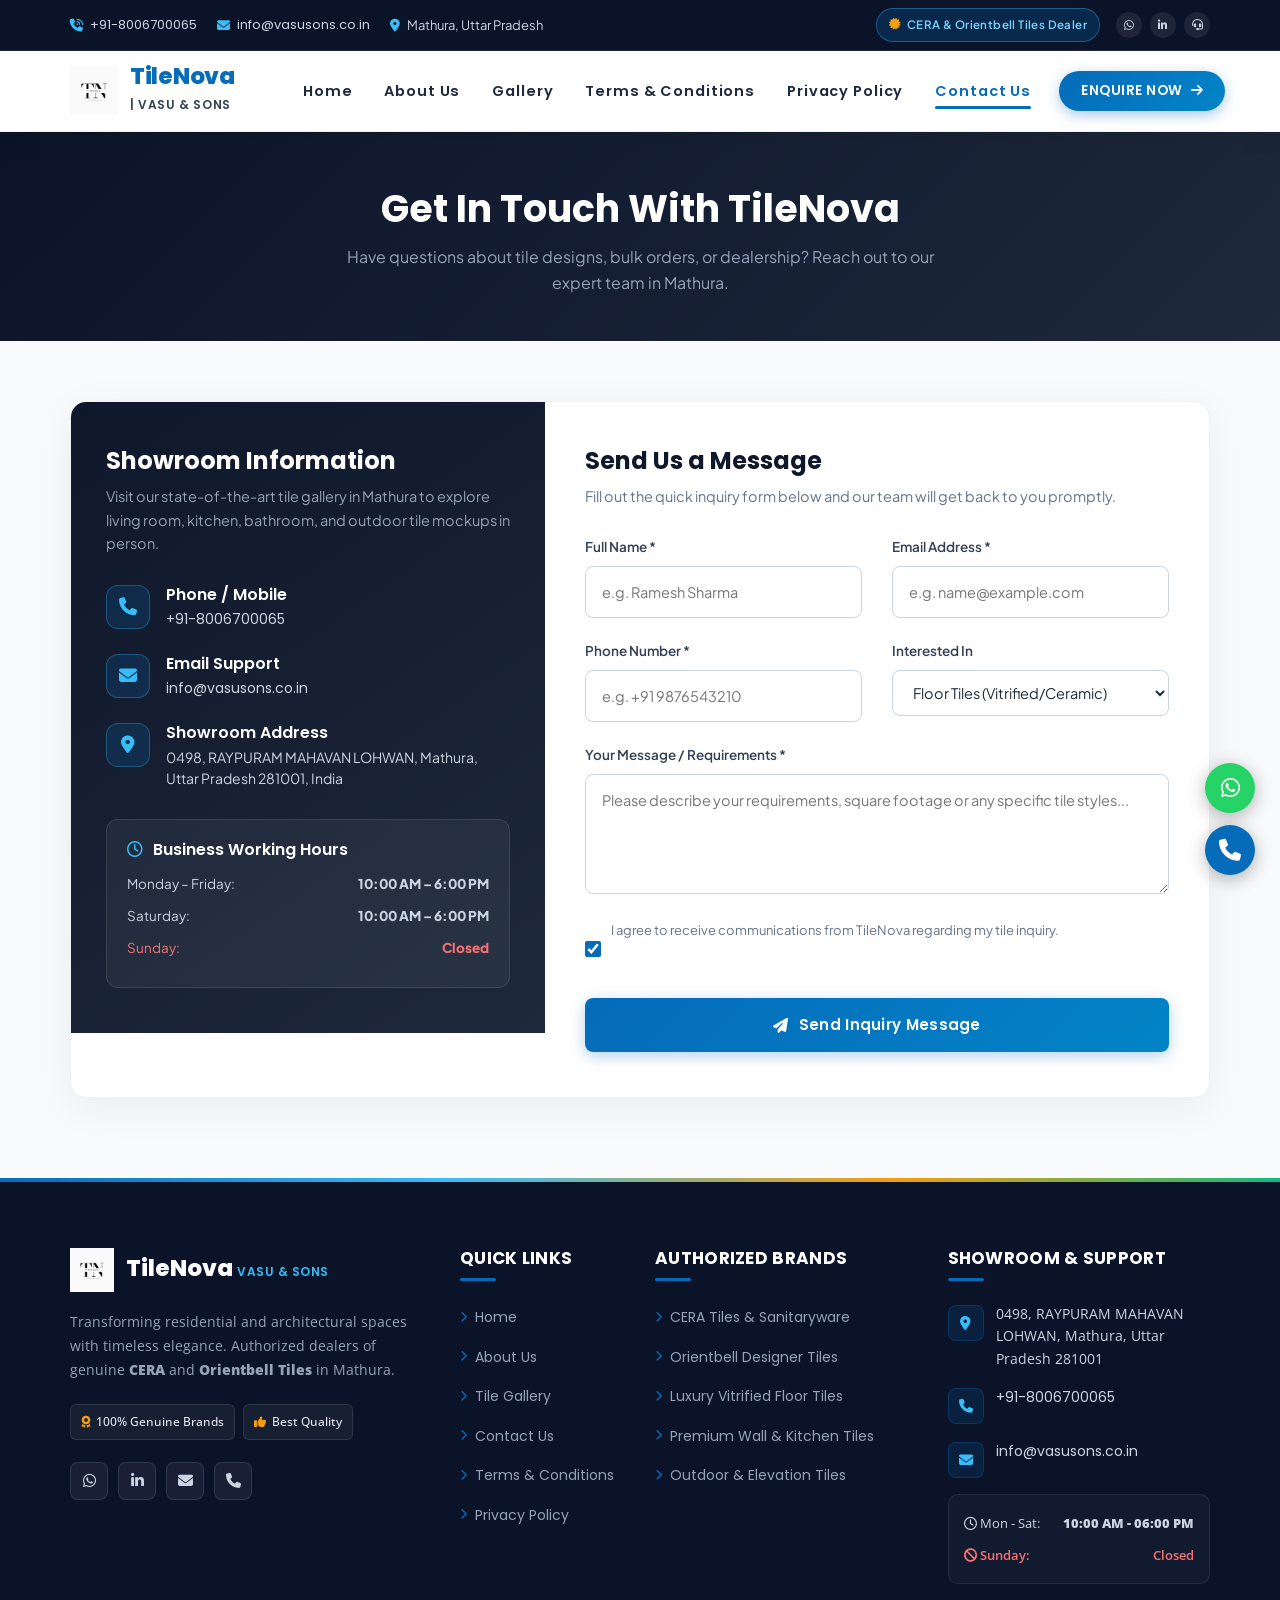
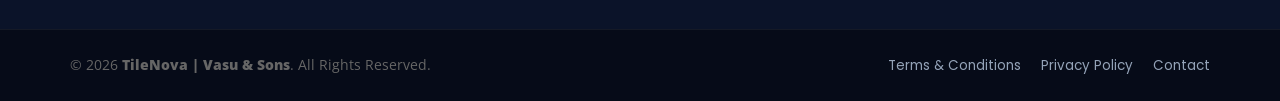
==== contact-us/index.html @ e2eb0182 "first commit" ====
﻿<!DOCTYPE html>
<html lang="en">

<head>
    <meta charset="UTF-8">
    <meta http-equiv="X-UA-Compatible" content="IE=edge">
    <meta name="viewport" content="width=device-width, initial-scale=1.0">
    <meta name="description" content="Contact TileNova | Vasu & Sons - Authorized CERA & Orientbell Tiles Dealer in Mathura, UP. Call +91-8006700065 or visit our showroom.">
    <title>Contact Us | TileNova - Vasu & Sons Mathura</title>

    <!-- Favicon -->
    <link rel="shortcut icon" href="../assests/img/favicon.png" type="image/x-icon">

    <!-- Fonts & Icons -->
    <link href="https://fonts.googleapis.com/css2?family=Plus+Jakarta+Sans:wght@400;500;600;700;800&family=Poppins:wght@400;500;600;700;800&family=Open+Sans:wght@400;600;700&display=swap" rel="stylesheet">
    <link rel="stylesheet" href="https://cdnjs.cloudflare.com/ajax/libs/font-awesome/6.5.0/css/all.min.css">

    <!-- Stylesheets -->
    <link href="../assests/css/bootstrap.min.css" rel="stylesheet" />
    <link href="../assests/css/font-awesome.min.css" rel="stylesheet" />
    <link href="../assests/css/flaticon-set.css" rel="stylesheet" />
    <link href="../assests/css/elegant-icons.css" rel="stylesheet" />
    <link href="../assests/css/magnific-popup.css" rel="stylesheet" />
    <link href="../assests/css/owl.carousel.min.css" rel="stylesheet" />
    <link href="../assests/css/owl.theme.default.min.css" rel="stylesheet" />
    <link href="../assests/css/animate.css" rel="stylesheet" />
    <link href="../assests/css/bootsnav.css" rel="stylesheet" />
    <link href="../style.css" rel="stylesheet">
    <link href="../assests/css/responsive.css" rel="stylesheet" />
    <link href="../assests/css/custom-professional.css" rel="stylesheet" />

    <style>
        body {
            font-family: 'Plus Jakarta Sans', 'Open Sans', sans-serif;
            background: #f8fafc;
            color: #334155;
            margin: 0;
        }

        .contact-hero-banner {
            background: linear-gradient(135deg, #0b1329 0%, #1e293b 100%);
            color: #ffffff;
            padding: 55px 0 45px;
            text-align: center;
            position: relative;
        }

        .contact-hero-banner h1 {
            font-family: 'Poppins', sans-serif;
            font-size: 38px;
            font-weight: 700;
            margin-bottom: 12px;
            color: #ffffff;
        }

        .contact-hero-banner p {
            font-size: 16px;
            color: #94a3b8;
            max-width: 600px;
            margin: 0 auto;
        }

        .contact-section-area {
            padding: 60px 0 80px;
        }

        .contact-wrapper-card {
            background: #ffffff;
            border-radius: 16px;
            box-shadow: 0 10px 40px rgba(0, 0, 0, 0.06);
            border: 1px solid #edf2f7;
            overflow: hidden;
        }

        /* Left Side Info Panel */
        .contact-info-panel {
            background: linear-gradient(145deg, #0f172a 0%, #1e293b 100%);
            color: #ffffff;
            padding: 45px 35px;
            height: 100%;
        }

        .contact-info-panel h2 {
            font-family: 'Poppins', sans-serif;
            color: #ffffff;
            font-size: 24px;
            font-weight: 700;
            margin-bottom: 10px;
        }

        .contact-info-panel p.info-intro {
            color: #94a3b8;
            font-size: 14.5px;
            line-height: 1.6;
            margin-bottom: 30px;
        }

        .contact-card-item {
            display: flex;
            align-items: flex-start;
            gap: 16px;
            margin-bottom: 24px;
        }

        .contact-card-icon {
            width: 44px;
            height: 44px;
            border-radius: 12px;
            background: rgba(6, 107, 185, 0.2);
            border: 1px solid rgba(56, 189, 248, 0.3);
            color: #38bdf8;
            display: inline-flex;
            align-items: center;
            justify-content: center;
            font-size: 18px;
            flex-shrink: 0;
        }

        .contact-card-text h4 {
            color: #ffffff;
            font-size: 16px;
            font-weight: 600;
            margin: 0 0 4px;
            font-family: 'Poppins', sans-serif;
        }

        .contact-card-text p, .contact-card-text a {
            color: #cbd5e1;
            font-size: 14px;
            margin: 0;
            text-decoration: none;
            line-height: 1.5;
        }

        .contact-card-text a:hover {
            color: #38bdf8;
        }

        .business-hours-panel {
            background: rgba(255, 255, 255, 0.05);
            border: 1px solid rgba(255, 255, 255, 0.1);
            border-radius: 12px;
            padding: 20px;
            margin-top: 30px;
        }

        .business-hours-panel h3 {
            color: #ffffff;
            font-size: 16px;
            font-weight: 600;
            font-family: 'Poppins', sans-serif;
            margin-top: 0;
            margin-bottom: 12px;
        }

        .business-hours-panel p {
            margin: 6px 0;
            font-size: 13.5px;
            color: #cbd5e1;
            display: flex;
            justify-content: space-between;
        }

        /* Right Side Form */
        .contact-form-panel {
            padding: 45px 40px;
        }

        .contact-form-panel h2 {
            font-family: 'Poppins', sans-serif;
            font-size: 24px;
            font-weight: 700;
            color: #0f172a;
            margin-bottom: 8px;
        }

        .contact-form-panel p.form-subtitle {
            color: #64748b;
            font-size: 14.5px;
            margin-bottom: 25px;
        }

        .form-group-custom {
            margin-bottom: 20px;
        }

        .form-group-custom label {
            display: block;
            font-size: 13.5px;
            font-weight: 600;
            color: #334155;
            margin-bottom: 6px;
        }

        .form-group-custom input,
        .form-group-custom textarea,
        .form-group-custom select {
            width: 100%;
            padding: 12px 16px;
            border-radius: 8px;
            border: 1px solid #cbd5e1;
            font-size: 14.5px;
            color: #1e293b;
            background: #ffffff;
            outline: none;
            transition: all 0.2s ease;
        }

        .form-group-custom input:focus,
        .form-group-custom textarea:focus,
        .form-group-custom select:focus {
            border-color: #066bb9;
            box-shadow: 0 0 0 3px rgba(6, 107, 185, 0.15);
        }

        .form-group-custom textarea {
            height: 120px;
            resize: vertical;
        }

        .checkbox-agreement {
            display: flex;
            align-items: flex-start;
            gap: 10px;
            font-size: 13px;
            color: #64748b;
            margin-bottom: 24px;
            line-height: 1.5;
        }

        .checkbox-agreement input[type="checkbox"] {
            margin-top: 3px;
            width: 16px;
            height: 16px;
            accent-color: #066bb9;
        }

        .btn-submit-form {
            background: linear-gradient(135deg, #066bb9 0%, #0284c7 100%);
            color: #ffffff;
            border: none;
            padding: 14px 28px;
            border-radius: 8px;
            font-size: 15px;
            font-weight: 600;
            font-family: 'Poppins', sans-serif;
            letter-spacing: 0.3px;
            cursor: pointer;
            width: 100%;
            display: inline-flex;
            align-items: center;
            justify-content: center;
            gap: 10px;
            transition: all 0.3s ease;
            box-shadow: 0 4px 15px rgba(6, 107, 185, 0.3);
        }

        .btn-submit-form:hover {
            background: linear-gradient(135deg, #005696 0%, #0369a1 100%);
            transform: translateY(-2px);
            box-shadow: 0 6px 20px rgba(6, 107, 185, 0.4);
        }

        #formFeedback {
            display: none;
            padding: 14px;
            border-radius: 8px;
            margin-bottom: 20px;
            font-size: 14px;
        }

        #formFeedback.success {
            background: #ecfdf5;
            color: #065f46;
            border: 1px solid #a7f3d0;
        }
    </style>
</head>

<body>

    <!-- Start Top Utility Bar -->
    <div class="top-utility-bar">
        <div class="container">
            <div class="top-utility-flex">
                <ul class="top-utility-left">
                    <li>
                        <i class="fa-solid fa-phone-volume"></i>
                        <a href="tel:+918006700065">+91-8006700065</a>
                    </li>
                    <li>
                        <i class="fa-solid fa-envelope"></i>
                        <a href="mailto:info@vasusons.co.in">info@vasusons.co.in</a>
                    </li>
                    <li>
                        <i class="fa-solid fa-location-dot"></i>
                        <span>Mathura, Uttar Pradesh</span>
                    </li>
                </ul>
                <div class="top-utility-right">
                    <span class="dealer-tag">
                        <i class="fa-solid fa-certificate"></i> CERA & Orientbell Tiles Dealer
                    </span>
                    <div class="top-socials">
                        <a href="https://wa.me/918006700065" target="_blank" title="WhatsApp"><i class="fa-brands fa-whatsapp"></i></a>
                        <a href="https://www.linkedin.com/in/technicaljitendra" target="_blank" title="LinkedIn"><i class="fa-brands fa-linkedin-in"></i></a>
                        <a href="../contact/" title="Contact Us"><i class="fa-solid fa-headset"></i></a>
                    </div>
                </div>
            </div>
        </div>
    </div>
    <!-- End Top Utility Bar -->

    <!-- Header -->
    <header id="home">
        <nav class="navbar navbar-default navbar-sticky bootsnav">
            <div class="container">
                <div class="navbar-header">
                    <button type="button" class="navbar-toggle" data-toggle="collapse" data-target="#navbar-menu" aria-label="Toggle navigation">
                        <i class="fa fa-bars"></i>
                    </button>
                    <a class="navbar-brand-custom" href="../">
                        <img src="../assests/img/t.png" alt="TileNova Logo">
                        <div class="brand-text-box">
                            <span class="brand-main-title">TileNova</span>
                            <span class="brand-sub-title">| Vasu & Sons</span>
                        </div>
                    </a>
                </div>

                <div class="collapse navbar-collapse" id="navbar-menu">
                    <ul class="nav navbar-nav navbar-right" data-in="#" data-out="#">
                        <li>
                            <a class="smooth-menu" href="../">Home</a>
                        </li>
                        <li>
                            <a class="smooth-menu" href="../#about">About Us</a>
                        </li>
                        <li>
                            <a class="smooth-menu" href="../#gallery">Gallery</a>
                        </li>
                        <li>
                            <a class="smooth-menu" href="../terms/">Terms & Conditions</a>
                        </li>
                        <li>
                            <a class="smooth-menu" href="../privacy-policy/">Privacy Policy</a>
                        </li>
                        <li class="active">
                            <a class="smooth-menu" href="../contact/">Contact Us</a>
                        </li>
                        <li class="nav-btn-item">
                            <a href="../contact/">Enquire Now <i class="fa-solid fa-arrow-right"></i></a>
                        </li>
                    </ul>
                </div>
            </div>
        </nav>
    </header>

    <!-- Banner Header -->
    <section class="contact-hero-banner">
        <div class="container">
            <h1>Get In Touch With TileNova</h1>
            <p>Have questions about tile designs, bulk orders, or dealership? Reach out to our expert team in Mathura.</p>
        </div>
    </section>

    <!-- Main Contact Section -->
    <section class="contact-section-area">
        <div class="container">
            <div class="contact-wrapper-card">
                <div class="row" style="margin: 0;">
                    
                    <!-- Left Side: Info -->
                    <div class="col-md-5" style="padding: 0;">
                        <div class="contact-info-panel">
                            <h2>Showroom Information</h2>
                            <p class="info-intro">Visit our state-of-the-art tile gallery in Mathura to explore living room, kitchen, bathroom, and outdoor tile mockups in person.</p>

                            <div class="contact-card-item">
                                <span class="contact-card-icon"><i class="fa-solid fa-phone"></i></span>
                                <div class="contact-card-text">
                                    <h4>Phone / Mobile</h4>
                                    <p><a href="tel:+918006700065">+91-8006700065</a></p>
                                </div>
                            </div>

                            <div class="contact-card-item">
                                <span class="contact-card-icon"><i class="fa-solid fa-envelope"></i></span>
                                <div class="contact-card-text">
                                    <h4>Email Support</h4>
                                    <p><a href="mailto:info@vasusons.co.in">info@vasusons.co.in</a></p>
                                </div>
                            </div>

                            <div class="contact-card-item">
                                <span class="contact-card-icon"><i class="fa-solid fa-location-dot"></i></span>
                                <div class="contact-card-text">
                                    <h4>Showroom Address</h4>
                                    <p>0498, RAYPURAM MAHAVAN LOHWAN, Mathura, Uttar Pradesh 281001, India</p>
                                </div>
                            </div>

                            <div class="business-hours-panel">
                                <h3><i class="fa-regular fa-clock" style="color:#38bdf8; margin-right:6px;"></i> Business Working Hours</h3>
                                <p><span>Monday – Friday:</span> <strong>10:00 AM – 6:00 PM</strong></p>
                                <p><span>Saturday:</span> <strong>10:00 AM – 6:00 PM</strong></p>
                                <p><span style="color:#f87171;">Sunday:</span> <strong style="color:#f87171;">Closed</strong></p>
                            </div>
                        </div>
                    </div>

                    <!-- Right Side: Form -->
                    <div class="col-md-7" style="padding: 0;">
                        <div class="contact-form-panel">
                            <h2>Send Us a Message</h2>
                            <p class="form-subtitle">Fill out the quick inquiry form below and our team will get back to you promptly.</p>

                            <div id="formFeedback"></div>

                            <form action="#" method="POST" id="mainContactForm">
                                <div class="row">
                                    <div class="col-sm-6">
                                        <div class="form-group-custom">
                                            <label for="userName">Full Name *</label>
                                            <input type="text" id="userName" name="name" required placeholder="e.g. Ramesh Sharma">
                                        </div>
                                    </div>
                                    <div class="col-sm-6">
                                        <div class="form-group-custom">
                                            <label for="userEmail">Email Address *</label>
                                            <input type="email" id="userEmail" name="email" required placeholder="e.g. name@example.com">
                                        </div>
                                    </div>
                                </div>

                                <div class="row">
                                    <div class="col-sm-6">
                                        <div class="form-group-custom">
                                            <label for="userPhone">Phone Number *</label>
                                            <input type="tel" id="userPhone" name="phone" required placeholder="e.g. +91 9876543210">
                                        </div>
                                    </div>
                                    <div class="col-sm-6">
                                        <div class="form-group-custom">
                                            <label for="userCategory">Interested In</label>
                                            <select id="userCategory" name="category">
                                                <option value="Floor Tiles">Floor Tiles (Vitrified/Ceramic)</option>
                                                <option value="Wall & Bathroom Tiles">Wall & Bathroom Tiles</option>
                                                <option value="CERA Sanitaryware">CERA Sanitaryware & Fittings</option>
                                                <option value="Orientbell Designer Tiles">Orientbell Designer Tiles</option>
                                                <option value="Bulk/Commercial Project">Bulk / Architectural Project</option>
                                                <option value="General Inquiry">General Inquiry</option>
                                            </select>
                                        </div>
                                    </div>
                                </div>

                                <div class="form-group-custom">
                                    <label for="userMessage">Your Message / Requirements *</label>
                                    <textarea id="userMessage" name="message" required placeholder="Please describe your requirements, square footage or any specific tile styles..."></textarea>
                                </div>

                                <label class="checkbox-agreement">
                                    <input type="checkbox" name="rcs_optin" required checked>
                                    <span>I agree to receive communications from TileNova regarding my tile inquiry.</span>
                                </label>

                                <button type="submit" class="btn-submit-form">
                                    <i class="fa-solid fa-paper-plane"></i> Send Inquiry Message
                                </button>
                            </form>
                        </div>
                    </div>

                </div>
            </div>
        </div>
    </section>

    <!-- Start Modern Professional Footer -->
    <footer class="modern-footer">
        <div class="footer-main-area">
            <div class="container">
                <div class="row">
                    <!-- Col 1: Brand & About -->
                    <div class="col-md-4 col-sm-6">
                        <div class="footer-brand-box">
                            <a href="../" class="footer-brand-link">
                                <img src="../assests/img/t.png" alt="TileNova Logo">
                                <div>
                                    <span class="footer-brand-title">TileNova</span>
                                    <span class="footer-brand-subtitle">Vasu & Sons</span>
                                </div>
                            </a>
                            <p class="footer-about-desc">
                                Transforming residential and architectural spaces with timeless elegance. Authorized dealers of genuine <strong>CERA</strong> and <strong>Orientbell Tiles</strong> in Mathura.
                            </p>
                            <div class="footer-brand-tags">
                                <span class="footer-tag-chip"><i class="fa-solid fa-award"></i> 100% Genuine Brands</span>
                                <span class="footer-tag-chip"><i class="fa-solid fa-thumbs-up"></i> Best Quality</span>
                            </div>
                            <div class="footer-social-bar">
                                <a href="https://wa.me/918006700065" target="_blank" class="footer-social-btn wa" title="WhatsApp"><i class="fa-brands fa-whatsapp"></i></a>
                                <a href="https://www.linkedin.com/in/technicaljitendra" target="_blank" class="footer-social-btn" title="LinkedIn"><i class="fa-brands fa-linkedin-in"></i></a>
                                <a href="mailto:info@vasusons.co.in" class="footer-social-btn" title="Email Us"><i class="fa-solid fa-envelope"></i></a>
                                <a href="tel:+918006700065" class="footer-social-btn" title="Call Us"><i class="fa-solid fa-phone"></i></a>
                            </div>
                        </div>
                    </div>

                    <!-- Col 2: Quick Links -->
                    <div class="col-md-2 col-sm-6">
                        <h4 class="footer-col-heading">Quick Links</h4>
                        <ul class="footer-nav-list">
                            <li><a href="../"><i class="fa-solid fa-chevron-right"></i> Home</a></li>
                            <li><a href="../#about"><i class="fa-solid fa-chevron-right"></i> About Us</a></li>
                            <li><a href="../#gallery"><i class="fa-solid fa-chevron-right"></i> Tile Gallery</a></li>
                            <li><a href="../contact/"><i class="fa-solid fa-chevron-right"></i> Contact Us</a></li>
                            <li><a href="../terms/"><i class="fa-solid fa-chevron-right"></i> Terms & Conditions</a></li>
                            <li><a href="../privacy-policy/"><i class="fa-solid fa-chevron-right"></i> Privacy Policy</a></li>
                        </ul>
                    </div>

                    <!-- Col 3: Brands & Collections -->
                    <div class="col-md-3 col-sm-6">
                        <h4 class="footer-col-heading">Authorized Brands</h4>
                        <ul class="footer-nav-list">
                            <li><a href="../contact/"><i class="fa-solid fa-chevron-right"></i> CERA Tiles & Sanitaryware</a></li>
                            <li><a href="../contact/"><i class="fa-solid fa-chevron-right"></i> Orientbell Designer Tiles</a></li>
                            <li><a href="../#gallery"><i class="fa-solid fa-chevron-right"></i> Luxury Vitrified Floor Tiles</a></li>
                            <li><a href="../#gallery"><i class="fa-solid fa-chevron-right"></i> Premium Wall & Kitchen Tiles</a></li>
                            <li><a href="../#gallery"><i class="fa-solid fa-chevron-right"></i> Outdoor & Elevation Tiles</a></li>
                        </ul>
                    </div>

                    <!-- Col 4: Contact & Showroom -->
                    <div class="col-md-3 col-sm-6">
                        <h4 class="footer-col-heading">Showroom & Support</h4>
                        <ul class="footer-contact-items">
                            <li>
                                <span class="footer-contact-icon"><i class="fa-solid fa-location-dot"></i></span>
                                <div class="footer-contact-details">
                                    0498, RAYPURAM MAHAVAN LOHWAN, Mathura, Uttar Pradesh 281001
                                </div>
                            </li>
                            <li>
                                <span class="footer-contact-icon"><i class="fa-solid fa-phone"></i></span>
                                <div class="footer-contact-details">
                                    <a href="tel:+918006700065">+91-8006700065</a>
                                </div>
                            </li>
                            <li>
                                <span class="footer-contact-icon"><i class="fa-solid fa-envelope"></i></span>
                                <div class="footer-contact-details">
                                    <a href="mailto:info@vasusons.co.in">info@vasusons.co.in</a>
                                </div>
                            </li>
                        </ul>
                        <div class="footer-hours-box">
                            <div class="footer-hours-line">
                                <span><i class="fa-regular fa-clock"></i> Mon - Sat:</span>
                                <strong>10:00 AM - 06:00 PM</strong>
                            </div>
                            <div class="footer-hours-line closed">
                                <span><i class="fa-solid fa-ban"></i> Sunday:</span>
                                <span>Closed</span>
                            </div>
                        </div>
                    </div>
                </div>
            </div>
        </div>

        <!-- Footer Bottom Bar -->
        <div class="footer-bottom-bar">
            <div class="container">
                <div class="row">
                    <div class="col-md-6 col-sm-12">
                        <p style="margin: 0;">&copy; 2026 <strong>TileNova | Vasu & Sons</strong>. All Rights Reserved.</p>
                    </div>
                    <div class="col-md-6 col-sm-12">
                        <ul class="footer-bottom-nav">
                            <li><a href="../terms/">Terms & Conditions</a></li>
                            <li><a href="../privacy-policy/">Privacy Policy</a></li>
                            <li><a href="../contact/">Contact</a></li>
                        </ul>
                    </div>
                </div>
            </div>
        </div>
    </footer>

    <!-- Floating Action Buttons -->
    <div class="floating-action-container">
        <a href="https://wa.me/918006700065?text=Hello%20TileNova,%20I%20am%20interested%20in%20tiles%20inquiry." target="_blank" class="floating-action-btn floating-action-whatsapp" data-tooltip="Chat on WhatsApp" title="WhatsApp">
            <i class="fa-brands fa-whatsapp"></i>
        </a>
        <a href="tel:+918006700065" class="floating-action-btn floating-action-phone" data-tooltip="Call Showroom" title="Call Now">
            <i class="fa-solid fa-phone"></i>
        </a>
    </div>

    <!-- JavaScript Frameworks -->
    <script src="../assests/js/jquery-1.12.4.min.js"></script>
    <script src="../assests/js/bootstrap.min.js"></script>
    <script src="../assests/js/bootsnav.js"></script>

    <script>
        document.querySelector("#mainContactForm").addEventListener("submit", function (e) {
            e.preventDefault();
            var feedback = document.getElementById("formFeedback");
            var name = document.getElementById("userName").value;
            feedback.className = "success";
            feedback.style.display = "block";
            feedback.innerHTML = "<strong>Thank you, " + name + "!</strong> Your inquiry has been received. Our team will contact you shortly.";
            this.reset();
        });
    </script>
</body>

</html>
---- assests/css/flaticon-set.css ----
/*
    Flaticon icon font: Flaticon
    Creation date: 08/09/2018 00:19
    */

@font-face {
  font-family: "Flaticon";
  src: url("../fonts/Flaticon.eot");
  src: url("../fonts/Flaticon.eot?#iefix") format("embedded-opentype"),
       url("../fonts/Flaticon.woff") format("woff"),
       url("../fonts/Flaticon.ttf") format("truetype"),
       url("../fonts/Flaticon.svg#Flaticon") format("svg");
  font-weight: normal;
  font-style: normal;
}

@media screen and (-webkit-min-device-pixel-ratio:0) {
  @font-face {
    font-family: "Flaticon";
    src: url("./Flaticon.svg#Flaticon") format("svg");
  }
}

[class^="flaticon-"]:before, [class*=" flaticon-"]:before,
[class^="flaticon-"]:after, [class*=" flaticon-"]:after {   
  font-family: Flaticon;
  speak: none;
  font-style: normal;
  font-weight: normal;
  font-variant: normal;
  text-transform: none;
  line-height: 1;

  /* Better Font Rendering =========== */
  -webkit-font-smoothing: antialiased;
  -moz-osx-font-smoothing: grayscale;
}

.flaticon-faculty-shield:before { content: "\f100"; }
.flaticon-book:before { content: "\f101"; }
.flaticon-book-1:before { content: "\f102"; }
.flaticon-book-2:before { content: "\f103"; }
.flaticon-diploma:before { content: "\f104"; }
.flaticon-scholarship:before { content: "\f105"; }
.flaticon-trending:before { content: "\f106"; }
.flaticon-online-course:before { content: "\f107"; }
.flaticon-books:before { content: "\f108"; }
.flaticon-reading:before { content: "\f109"; }
.flaticon-presentation:before { content: "\f10a"; }
.flaticon-professor:before { content: "\f10b"; }
.flaticon-training:before { content: "\f10c"; }
.flaticon-learning:before { content: "\f10d"; }
.flaticon-education:before { content: "\f10e"; }
.flaticon-print:before { content: "\f10f"; }
.flaticon-software:before { content: "\f110"; }
.flaticon-feature:before { content: "\f111"; }
.flaticon-interaction:before { content: "\f112"; }
.flaticon-conveyor:before { content: "\f113"; }
.flaticon-firewall:before { content: "\f114"; }
.flaticon-potential:before { content: "\f115"; }
.flaticon-potential-1:before { content: "\f116"; }
.flaticon-code:before { content: "\f117"; }
.flaticon-web-design:before { content: "\f118"; }
.flaticon-html:before { content: "\f119"; }
.flaticon-artificial-intelligence:before { content: "\f11a"; }
.flaticon-gear:before { content: "\f11b"; }
.flaticon-medal:before { content: "\f11c"; }
.flaticon-contract:before { content: "\f11d"; }
.flaticon-teacher-lecture-in-front-an-auditory:before { content: "\f11e"; }
.flaticon-manager:before { content: "\f11f"; }
.flaticon-translate:before { content: "\f120"; }
.flaticon-translator:before { content: "\f121"; }
.flaticon-online:before { content: "\f122"; }
.flaticon-university-campus:before { content: "\f123"; }
---- assests/css/elegant-icons.css ----
@font-face {
	font-family: 'ElegantIcons';
	src:url('../fonts/ElegantIcons.eot');
	src:url('../fonts/ElegantIcons.eot?#iefix') format('embedded-opentype'),
		url('../fonts/ElegantIcons.woff') format('woff'),
		url('../fonts/ElegantIcons.ttf') format('truetype'),
		url('../fonts/ElegantIcons.svg#ElegantIcons') format('svg');
	font-weight: normal;
	font-style: normal;
}

@media screen and (-webkit-min-device-pixel-ratio:0) {
  @font-face {
    font-family: "ElegantIcons";
    src: url("./ElegantIcons.svg#ElegantIcons") format("svg");
  }
}

/* Use the following CSS code if you want to use data attributes for inserting your icons */
[data-icon]:before {
	font-family: 'ElegantIcons';
	content: attr(data-icon);
	speak: none;
	font-weight: normal;
	font-variant: normal;
	text-transform: none;
	line-height: 1;
	-webkit-font-smoothing: antialiased;
	-moz-osx-font-smoothing: grayscale;
}

/* Use the following CSS code if you want to have a class per icon */
/*
Instead of a list of all class selectors,
you can use the generic selector below, but it's slower:
[class*="your-class-prefix"] {
*/

.arrow_up, .arrow_down, .arrow_left, .arrow_right, .arrow_left-up, .arrow_right-up, .arrow_right-down, .arrow_left-down, .arrow-up-down, .arrow_up-down_alt, .arrow_left-right_alt, .arrow_left-right, .arrow_expand_alt2, .arrow_expand_alt, .arrow_condense, .arrow_expand, .arrow_move, .arrow_carrot-up, .arrow_carrot-down, .arrow_carrot-left, .arrow_carrot-right, .arrow_carrot-2up, .arrow_carrot-2down, .arrow_carrot-2left, .arrow_carrot-2right, .arrow_carrot-up_alt2, .arrow_carrot-down_alt2, .arrow_carrot-left_alt2, .arrow_carrot-right_alt2, .arrow_carrot-2up_alt2, .arrow_carrot-2down_alt2, .arrow_carrot-2left_alt2, .arrow_carrot-2right_alt2, .arrow_triangle-up, .arrow_triangle-down, .arrow_triangle-left, .arrow_triangle-right, .arrow_triangle-up_alt2, .arrow_triangle-down_alt2, .arrow_triangle-left_alt2, .arrow_triangle-right_alt2, .arrow_back, .icon_minus-06, .icon_plus, .icon_close, .icon_check, .icon_minus_alt2, .icon_plus_alt2, .icon_close_alt2, .icon_check_alt2, .icon_zoom-out_alt, .icon_zoom-in_alt, .icon_search, .icon_box-empty, .icon_box-selected, .icon_minus-box, .icon_plus-box, .icon_box-checked, .icon_circle-empty, .icon_circle-slelected, .icon_stop_alt2, .icon_stop, .icon_pause_alt2, .icon_pause, .icon_menu, .icon_menu-square_alt2, .icon_menu-circle_alt2, .icon_ul, .icon_ol, .icon_adjust-horiz, .icon_adjust-vert, .icon_document_alt, .icon_documents_alt, .icon_pencil, .icon_pencil-edit_alt, .icon_pencil-edit, .icon_folder-alt, .icon_folder-open_alt, .icon_folder-add_alt, .icon_info_alt, .icon_error-oct_alt, .icon_error-circle_alt, .icon_error-triangle_alt, .icon_question_alt2, .icon_question, .icon_comment_alt, .icon_chat_alt, .icon_vol-mute_alt, .icon_volume-low_alt, .icon_volume-high_alt, .icon_quotations, .icon_quotations_alt2, .icon_clock_alt, .icon_lock_alt, .icon_lock-open_alt, .icon_key_alt, .icon_cloud_alt, .icon_cloud-upload_alt, .icon_cloud-download_alt, .icon_image, .icon_images, .icon_lightbulb_alt, .icon_gift_alt, .icon_house_alt, .icon_genius, .icon_mobile, .icon_tablet, .icon_laptop, .icon_desktop, .icon_camera_alt, .icon_mail_alt, .icon_cone_alt, .icon_ribbon_alt, .icon_bag_alt, .icon_creditcard, .icon_cart_alt, .icon_paperclip, .icon_tag_alt, .icon_tags_alt, .icon_trash_alt, .icon_cursor_alt, .icon_mic_alt, .icon_compass_alt, .icon_pin_alt, .icon_pushpin_alt, .icon_map_alt, .icon_drawer_alt, .icon_toolbox_alt, .icon_book_alt, .icon_calendar, .icon_film, .icon_table, .icon_contacts_alt, .icon_headphones, .icon_lifesaver, .icon_piechart, .icon_refresh, .icon_link_alt, .icon_link, .icon_loading, .icon_blocked, .icon_archive_alt, .icon_heart_alt, .icon_star_alt, .icon_star-half_alt, .icon_star, .icon_star-half, .icon_tools, .icon_tool, .icon_cog, .icon_cogs, .arrow_up_alt, .arrow_down_alt, .arrow_left_alt, .arrow_right_alt, .arrow_left-up_alt, .arrow_right-up_alt, .arrow_right-down_alt, .arrow_left-down_alt, .arrow_condense_alt, .arrow_expand_alt3, .arrow_carrot_up_alt, .arrow_carrot-down_alt, .arrow_carrot-left_alt, .arrow_carrot-right_alt, .arrow_carrot-2up_alt, .arrow_carrot-2dwnn_alt, .arrow_carrot-2left_alt, .arrow_carrot-2right_alt, .arrow_triangle-up_alt, .arrow_triangle-down_alt, .arrow_triangle-left_alt, .arrow_triangle-right_alt, .icon_minus_alt, .icon_plus_alt, .icon_close_alt, .icon_check_alt, .icon_zoom-out, .icon_zoom-in, .icon_stop_alt, .icon_menu-square_alt, .icon_menu-circle_alt, .icon_document, .icon_documents, .icon_pencil_alt, .icon_folder, .icon_folder-open, .icon_folder-add, .icon_folder_upload, .icon_folder_download, .icon_info, .icon_error-circle, .icon_error-oct, .icon_error-triangle, .icon_question_alt, .icon_comment, .icon_chat, .icon_vol-mute, .icon_volume-low, .icon_volume-high, .icon_quotations_alt, .icon_clock, .icon_lock, .icon_lock-open, .icon_key, .icon_cloud, .icon_cloud-upload, .icon_cloud-download, .icon_lightbulb, .icon_gift, .icon_house, .icon_camera, .icon_mail, .icon_cone, .icon_ribbon, .icon_bag, .icon_cart, .icon_tag, .icon_tags, .icon_trash, .icon_cursor, .icon_mic, .icon_compass, .icon_pin, .icon_pushpin, .icon_map, .icon_drawer, .icon_toolbox, .icon_book, .icon_contacts, .icon_archive, .icon_heart, .icon_profile, .icon_group, .icon_grid-2x2, .icon_grid-3x3, .icon_music, .icon_pause_alt, .icon_phone, .icon_upload, .icon_download, .social_facebook, .social_twitter, .social_pinterest, .social_googleplus, .social_tumblr, .social_tumbleupon, .social_wordpress, .social_instagram, .social_dribbble, .social_vimeo, .social_linkedin, .social_rss, .social_deviantart, .social_share, .social_myspace, .social_skype, .social_youtube, .social_picassa, .social_googledrive, .social_flickr, .social_blogger, .social_spotify, .social_delicious, .social_facebook_circle, .social_twitter_circle, .social_pinterest_circle, .social_googleplus_circle, .social_tumblr_circle, .social_stumbleupon_circle, .social_wordpress_circle, .social_instagram_circle, .social_dribbble_circle, .social_vimeo_circle, .social_linkedin_circle, .social_rss_circle, .social_deviantart_circle, .social_share_circle, .social_myspace_circle, .social_skype_circle, .social_youtube_circle, .social_picassa_circle, .social_googledrive_alt2, .social_flickr_circle, .social_blogger_circle, .social_spotify_circle, .social_delicious_circle, .social_facebook_square, .social_twitter_square, .social_pinterest_square, .social_googleplus_square, .social_tumblr_square, .social_stumbleupon_square, .social_wordpress_square, .social_instagram_square, .social_dribbble_square, .social_vimeo_square, .social_linkedin_square, .social_rss_square, .social_deviantart_square, .social_share_square, .social_myspace_square, .social_skype_square, .social_youtube_square, .social_picassa_square, .social_googledrive_square, .social_flickr_square, .social_blogger_square, .social_spotify_square, .social_delicious_square, .icon_printer, .icon_calulator, .icon_building, .icon_floppy, .icon_drive, .icon_search-2, .icon_id, .icon_id-2, .icon_puzzle, .icon_like, .icon_dislike, .icon_mug, .icon_currency, .icon_wallet, .icon_pens, .icon_easel, .icon_flowchart, .icon_datareport, .icon_briefcase, .icon_shield, .icon_percent, .icon_globe, .icon_globe-2, .icon_target, .icon_hourglass, .icon_balance, .icon_rook, .icon_printer-alt, .icon_calculator_alt, .icon_building_alt, .icon_floppy_alt, .icon_drive_alt, .icon_search_alt, .icon_id_alt, .icon_id-2_alt, .icon_puzzle_alt, .icon_like_alt, .icon_dislike_alt, .icon_mug_alt, .icon_currency_alt, .icon_wallet_alt, .icon_pens_alt, .icon_easel_alt, .icon_flowchart_alt, .icon_datareport_alt, .icon_briefcase_alt, .icon_shield_alt, .icon_percent_alt, .icon_globe_alt, .icon_clipboard {
	font-family: 'ElegantIcons';
	speak: none;
	font-style: normal;
	font-weight: normal;
	font-variant: normal;
	text-transform: none;
	line-height: 1;
	-webkit-font-smoothing: antialiased;
}
.arrow_up:before {
	content: "\21";
}
.arrow_down:before {
	content: "\22";
}
.arrow_left:before {
	content: "\23";
}
.arrow_right:before {
	content: "\24";
}
.arrow_left-up:before {
	content: "\25";
}
.arrow_right-up:before {
	content: "\26";
}
.arrow_right-down:before {
	content: "\27";
}
.arrow_left-down:before {
	content: "\28";
}
.arrow-up-down:before {
	content: "\29";
}
.arrow_up-down_alt:before {
	content: "\2a";
}
.arrow_left-right_alt:before {
	content: "\2b";
}
.arrow_left-right:before {
	content: "\2c";
}
.arrow_expand_alt2:before {
	content: "\2d";
}
.arrow_expand_alt:before {
	content: "\2e";
}
.arrow_condense:before {
	content: "\2f";
}
.arrow_expand:before {
	content: "\30";
}
.arrow_move:before {
	content: "\31";
}
.arrow_carrot-up:before {
	content: "\32";
}
.arrow_carrot-down:before {
	content: "\33";
}
.arrow_carrot-left:before {
	content: "\34";
}
.arrow_carrot-right:before {
	content: "\35";
}
.arrow_carrot-2up:before {
	content: "\36";
}
.arrow_carrot-2down:before {
	content: "\37";
}
.arrow_carrot-2left:before {
	content: "\38";
}
.arrow_carrot-2right:before {
	content: "\39";
}
.arrow_carrot-up_alt2:before {
	content: "\3a";
}
.arrow_carrot-down_alt2:before {
	content: "\3b";
}
.arrow_carrot-left_alt2:before {
	content: "\3c";
}
.arrow_carrot-right_alt2:before {
	content: "\3d";
}
.arrow_carrot-2up_alt2:before {
	content: "\3e";
}
.arrow_carrot-2down_alt2:before {
	content: "\3f";
}
.arrow_carrot-2left_alt2:before {
	content: "\40";
}
.arrow_carrot-2right_alt2:before {
	content: "\41";
}
.arrow_triangle-up:before {
	content: "\42";
}
.arrow_triangle-down:before {
	content: "\43";
}
.arrow_triangle-left:before {
	content: "\44";
}
.arrow_triangle-right:before {
	content: "\45";
}
.arrow_triangle-up_alt2:before {
	content: "\46";
}
.arrow_triangle-down_alt2:before {
	content: "\47";
}
.arrow_triangle-left_alt2:before {
	content: "\48";
}
.arrow_triangle-right_alt2:before {
	content: "\49";
}
.arrow_back:before {
	content: "\4a";
}
.icon_minus-06:before {
	content: "\4b";
}
.icon_plus:before {
	content: "\4c";
}
.icon_close:before {
	content: "\4d";
}
.icon_check:before {
	content: "\4e";
}
.icon_minus_alt2:before {
	content: "\4f";
}
.icon_plus_alt2:before {
	content: "\50";
}
.icon_close_alt2:before {
	content: "\51";
}
.icon_check_alt2:before {
	content: "\52";
}
.icon_zoom-out_alt:before {
	content: "\53";
}
.icon_zoom-in_alt:before {
	content: "\54";
}
.icon_search:before {
	content: "\55";
}
.icon_box-empty:before {
	content: "\56";
}
.icon_box-selected:before {
	content: "\57";
}
.icon_minus-box:before {
	content: "\58";
}
.icon_plus-box:before {
	content: "\59";
}
.icon_box-checked:before {
	content: "\5a";
}
.icon_circle-empty:before {
	content: "\5b";
}
.icon_circle-slelected:before {
	content: "\5c";
}
.icon_stop_alt2:before {
	content: "\5d";
}
.icon_stop:before {
	content: "\5e";
}
.icon_pause_alt2:before {
	content: "\5f";
}
.icon_pause:before {
	content: "\60";
}
.icon_menu:before {
	content: "\61";
}
.icon_menu-square_alt2:before {
	content: "\62";
}
.icon_menu-circle_alt2:before {
	content: "\63";
}
.icon_ul:before {
	content: "\64";
}
.icon_ol:before {
	content: "\65";
}
.icon_adjust-horiz:before {
	content: "\66";
}
.icon_adjust-vert:before {
	content: "\67";
}
.icon_document_alt:before {
	content: "\68";
}
.icon_documents_alt:before {
	content: "\69";
}
.icon_pencil:before {
	content: "\6a";
}
.icon_pencil-edit_alt:before {
	content: "\6b";
}
.icon_pencil-edit:before {
	content: "\6c";
}
.icon_folder-alt:before {
	content: "\6d";
}
.icon_folder-open_alt:before {
	content: "\6e";
}
.icon_folder-add_alt:before {
	content: "\6f";
}
.icon_info_alt:before {
	content: "\70";
}
.icon_error-oct_alt:before {
	content: "\71";
}
.icon_error-circle_alt:before {
	content: "\72";
}
.icon_error-triangle_alt:before {
	content: "\73";
}
.icon_question_alt2:before {
	content: "\74";
}
.icon_question:before {
	content: "\75";
}
.icon_comment_alt:before {
	content: "\76";
}
.icon_chat_alt:before {
	content: "\77";
}
.icon_vol-mute_alt:before {
	content: "\78";
}
.icon_volume-low_alt:before {
	content: "\79";
}
.icon_volume-high_alt:before {
	content: "\7a";
}
.icon_quotations:before {
	content: "\7b";
}
.icon_quotations_alt2:before {
	content: "\7c";
}
.icon_clock_alt:before {
	content: "\7d";
}
.icon_lock_alt:before {
	content: "\7e";
}
.icon_lock-open_alt:before {
	content: "\e000";
}
.icon_key_alt:before {
	content: "\e001";
}
.icon_cloud_alt:before {
	content: "\e002";
}
.icon_cloud-upload_alt:before {
	content: "\e003";
}
.icon_cloud-download_alt:before {
	content: "\e004";
}
.icon_image:before {
	content: "\e005";
}
.icon_images:before {
	content: "\e006";
}
.icon_lightbulb_alt:before {
	content: "\e007";
}
.icon_gift_alt:before {
	content: "\e008";
}
.icon_house_alt:before {
	content: "\e009";
}
.icon_genius:before {
	content: "\e00a";
}
.icon_mobile:before {
	content: "\e00b";
}
.icon_tablet:before {
	content: "\e00c";
}
.icon_laptop:before {
	content: "\e00d";
}
.icon_desktop:before {
	content: "\e00e";
}
.icon_camera_alt:before {
	content: "\e00f";
}
.icon_mail_alt:before {
	content: "\e010";
}
.icon_cone_alt:before {
	content: "\e011";
}
.icon_ribbon_alt:before {
	content: "\e012";
}
.icon_bag_alt:before {
	content: "\e013";
}
.icon_creditcard:before {
	content: "\e014";
}
.icon_cart_alt:before {
	content: "\e015";
}
.icon_paperclip:before {
	content: "\e016";
}
.icon_tag_alt:before {
	content: "\e017";
}
.icon_tags_alt:before {
	content: "\e018";
}
.icon_trash_alt:before {
	content: "\e019";
}
.icon_cursor_alt:before {
	content: "\e01a";
}
.icon_mic_alt:before {
	content: "\e01b";
}
.icon_compass_alt:before {
	content: "\e01c";
}
.icon_pin_alt:before {
	content: "\e01d";
}
.icon_pushpin_alt:before {
	content: "\e01e";
}
.icon_map_alt:before {
	content: "\e01f";
}
.icon_drawer_alt:before {
	content: "\e020";
}
.icon_toolbox_alt:before {
	content: "\e021";
}
.icon_book_alt:before {
	content: "\e022";
}
.icon_calendar:before {
	content: "\e023";
}
.icon_film:before {
	content: "\e024";
}
.icon_table:before {
	content: "\e025";
}
.icon_contacts_alt:before {
	content: "\e026";
}
.icon_headphones:before {
	content: "\e027";
}
.icon_lifesaver:before {
	content: "\e028";
}
.icon_piechart:before {
	content: "\e029";
}
.icon_refresh:before {
	content: "\e02a";
}
.icon_link_alt:before {
	content: "\e02b";
}
.icon_link:before {
	content: "\e02c";
}
.icon_loading:before {
	content: "\e02d";
}
.icon_blocked:before {
	content: "\e02e";
}
.icon_archive_alt:before {
	content: "\e02f";
}
.icon_heart_alt:before {
	content: "\e030";
}
.icon_star_alt:before {
	content: "\e031";
}
.icon_star-half_alt:before {
	content: "\e032";
}
.icon_star:before {
	content: "\e033";
}
.icon_star-half:before {
	content: "\e034";
}
.icon_tools:before {
	content: "\e035";
}
.icon_tool:before {
	content: "\e036";
}
.icon_cog:before {
	content: "\e037";
}
.icon_cogs:before {
	content: "\e038";
}
.arrow_up_alt:before {
	content: "\e039";
}
.arrow_down_alt:before {
	content: "\e03a";
}
.arrow_left_alt:before {
	content: "\e03b";
}
.arrow_right_alt:before {
	content: "\e03c";
}
.arrow_left-up_alt:before {
	content: "\e03d";
}
.arrow_right-up_alt:before {
	content: "\e03e";
}
.arrow_right-down_alt:before {
	content: "\e03f";
}
.arrow_left-down_alt:before {
	content: "\e040";
}
.arrow_condense_alt:before {
	content: "\e041";
}
.arrow_expand_alt3:before {
	content: "\e042";
}
.arrow_carrot_up_alt:before {
	content: "\e043";
}
.arrow_carrot-down_alt:before {
	content: "\e044";
}
.arrow_carrot-left_alt:before {
	content: "\e045";
}
.arrow_carrot-right_alt:before {
	content: "\e046";
}
.arrow_carrot-2up_alt:before {
	content: "\e047";
}
.arrow_carrot-2dwnn_alt:before {
	content: "\e048";
}
.arrow_carrot-2left_alt:before {
	content: "\e049";
}
.arrow_carrot-2right_alt:before {
	content: "\e04a";
}
.arrow_triangle-up_alt:before {
	content: "\e04b";
}
.arrow_triangle-down_alt:before {
	content: "\e04c";
}
.arrow_triangle-left_alt:before {
	content: "\e04d";
}
.arrow_triangle-right_alt:before {
	content: "\e04e";
}
.icon_minus_alt:before {
	content: "\e04f";
}
.icon_plus_alt:before {
	content: "\e050";
}
.icon_close_alt:before {
	content: "\e051";
}
.icon_check_alt:before {
	content: "\e052";
}
.icon_zoom-out:before {
	content: "\e053";
}
.icon_zoom-in:before {
	content: "\e054";
}
.icon_stop_alt:before {
	content: "\e055";
}
.icon_menu-square_alt:before {
	content: "\e056";
}
.icon_menu-circle_alt:before {
	content: "\e057";
}
.icon_document:before {
	content: "\e058";
}
.icon_documents:before {
	content: "\e059";
}
.icon_pencil_alt:before {
	content: "\e05a";
}
.icon_folder:before {
	content: "\e05b";
}
.icon_folder-open:before {
	content: "\e05c";
}
.icon_folder-add:before {
	content: "\e05d";
}
.icon_folder_upload:before {
	content: "\e05e";
}
.icon_folder_download:before {
	content: "\e05f";
}
.icon_info:before {
	content: "\e060";
}
.icon_error-circle:before {
	content: "\e061";
}
.icon_error-oct:before {
	content: "\e062";
}
.icon_error-triangle:before {
	content: "\e063";
}
.icon_question_alt:before {
	content: "\e064";
}
.icon_comment:before {
	content: "\e065";
}
.icon_chat:before {
	content: "\e066";
}
.icon_vol-mute:before {
	content: "\e067";
}
.icon_volume-low:before {
	content: "\e068";
}
.icon_volume-high:before {
	content: "\e069";
}
.icon_quotations_alt:before {
	content: "\e06a";
}
.icon_clock:before {
	content: "\e06b";
}
.icon_lock:before {
	content: "\e06c";
}
.icon_lock-open:before {
	content: "\e06d";
}
.icon_key:before {
	content: "\e06e";
}
.icon_cloud:before {
	content: "\e06f";
}
.icon_cloud-upload:before {
	content: "\e070";
}
.icon_cloud-download:before {
	content: "\e071";
}
.icon_lightbulb:before {
	content: "\e072";
}
.icon_gift:before {
	content: "\e073";
}
.icon_house:before {
	content: "\e074";
}
.icon_camera:before {
	content: "\e075";
}
.icon_mail:before {
	content: "\e076";
}
.icon_cone:before {
	content: "\e077";
}
.icon_ribbon:before {
	content: "\e078";
}
.icon_bag:before {
	content: "\e079";
}
.icon_cart:before {
	content: "\e07a";
}
.icon_tag:before {
	content: "\e07b";
}
.icon_tags:before {
	content: "\e07c";
}
.icon_trash:before {
	content: "\e07d";
}
.icon_cursor:before {
	content: "\e07e";
}
.icon_mic:before {
	content: "\e07f";
}
.icon_compass:before {
	content: "\e080";
}
.icon_pin:before {
	content: "\e081";
}
.icon_pushpin:before {
	content: "\e082";
}
.icon_map:before {
	content: "\e083";
}
.icon_drawer:before {
	content: "\e084";
}
.icon_toolbox:before {
	content: "\e085";
}
.icon_book:before {
	content: "\e086";
}
.icon_contacts:before {
	content: "\e087";
}
.icon_archive:before {
	content: "\e088";
}
.icon_heart:before {
	content: "\e089";
}
.icon_profile:before {
	content: "\e08a";
}
.icon_group:before {
	content: "\e08b";
}
.icon_grid-2x2:before {
	content: "\e08c";
}
.icon_grid-3x3:before {
	content: "\e08d";
}
.icon_music:before {
	content: "\e08e";
}
.icon_pause_alt:before {
	content: "\e08f";
}
.icon_phone:before {
	content: "\e090";
}
.icon_upload:before {
	content: "\e091";
}
.icon_download:before {
	content: "\e092";
}
.social_facebook:before {
	content: "\e093";
}
.social_twitter:before {
	content: "\e094";
}
.social_pinterest:before {
	content: "\e095";
}
.social_googleplus:before {
	content: "\e096";
}
.social_tumblr:before {
	content: "\e097";
}
.social_tumbleupon:before {
	content: "\e098";
}
.social_wordpress:before {
	content: "\e099";
}
.social_instagram:before {
	content: "\e09a";
}
.social_dribbble:before {
	content: "\e09b";
}
.social_vimeo:before {
	content: "\e09c";
}
.social_linkedin:before {
	content: "\e09d";
}
.social_rss:before {
	content: "\e09e";
}
.social_deviantart:before {
	content: "\e09f";
}
.social_share:before {
	content: "\e0a0";
}
.social_myspace:before {
	content: "\e0a1";
}
.social_skype:before {
	content: "\e0a2";
}
.social_youtube:before {
	content: "\e0a3";
}
.social_picassa:before {
	content: "\e0a4";
}
.social_googledrive:before {
	content: "\e0a5";
}
.social_flickr:before {
	content: "\e0a6";
}
.social_blogger:before {
	content: "\e0a7";
}
.social_spotify:before {
	content: "\e0a8";
}
.social_delicious:before {
	content: "\e0a9";
}
.social_facebook_circle:before {
	content: "\e0aa";
}
.social_twitter_circle:before {
	content: "\e0ab";
}
.social_pinterest_circle:before {
	content: "\e0ac";
}
.social_googleplus_circle:before {
	content: "\e0ad";
}
.social_tumblr_circle:before {
	content: "\e0ae";
}
.social_stumbleupon_circle:before {
	content: "\e0af";
}
.social_wordpress_circle:before {
	content: "\e0b0";
}
.social_instagram_circle:before {
	content: "\e0b1";
}
.social_dribbble_circle:before {
	content: "\e0b2";
}
.social_vimeo_circle:before {
	content: "\e0b3";
}
.social_linkedin_circle:before {
	content: "\e0b4";
}
.social_rss_circle:before {
	content: "\e0b5";
}
.social_deviantart_circle:before {
	content: "\e0b6";
}
.social_share_circle:before {
	content: "\e0b7";
}
.social_myspace_circle:before {
	content: "\e0b8";
}
.social_skype_circle:before {
	content: "\e0b9";
}
.social_youtube_circle:before {
	content: "\e0ba";
}
.social_picassa_circle:before {
	content: "\e0bb";
}
.social_googledrive_alt2:before {
	content: "\e0bc";
}
.social_flickr_circle:before {
	content: "\e0bd";
}
.social_blogger_circle:before {
	content: "\e0be";
}
.social_spotify_circle:before {
	content: "\e0bf";
}
.social_delicious_circle:before {
	content: "\e0c0";
}
.social_facebook_square:before {
	content: "\e0c1";
}
.social_twitter_square:before {
	content: "\e0c2";
}
.social_pinterest_square:before {
	content: "\e0c3";
}
.social_googleplus_square:before {
	content: "\e0c4";
}
.social_tumblr_square:before {
	content: "\e0c5";
}
.social_stumbleupon_square:before {
	content: "\e0c6";
}
.social_wordpress_square:before {
	content: "\e0c7";
}
.social_instagram_square:before {
	content: "\e0c8";
}
.social_dribbble_square:before {
	content: "\e0c9";
}
.social_vimeo_square:before {
	content: "\e0ca";
}
.social_linkedin_square:before {
	content: "\e0cb";
}
.social_rss_square:before {
	content: "\e0cc";
}
.social_deviantart_square:before {
	content: "\e0cd";
}
.social_share_square:before {
	content: "\e0ce";
}
.social_myspace_square:before {
	content: "\e0cf";
}
.social_skype_square:before {
	content: "\e0d0";
}
.social_youtube_square:before {
	content: "\e0d1";
}
.social_picassa_square:before {
	content: "\e0d2";
}
.social_googledrive_square:before {
	content: "\e0d3";
}
.social_flickr_square:before {
	content: "\e0d4";
}
.social_blogger_square:before {
	content: "\e0d5";
}
.social_spotify_square:before {
	content: "\e0d6";
}
.social_delicious_square:before {
	content: "\e0d7";
}
.icon_printer:before {
	content: "\e103";
}
.icon_calulator:before {
	content: "\e0ee";
}
.icon_building:before {
	content: "\e0ef";
}
.icon_floppy:before {
	content: "\e0e8";
}
.icon_drive:before {
	content: "\e0ea";
}
.icon_search-2:before {
	content: "\e101";
}
.icon_id:before {
	content: "\e107";
}
.icon_id-2:before {
	content: "\e108";
}
.icon_puzzle:before {
	content: "\e102";
}
.icon_like:before {
	content: "\e106";
}
.icon_dislike:before {
	content: "\e0eb";
}
.icon_mug:before {
	content: "\e105";
}
.icon_currency:before {
	content: "\e0ed";
}
.icon_wallet:before {
	content: "\e100";
}
.icon_pens:before {
	content: "\e104";
}
.icon_easel:before {
	content: "\e0e9";
}
.icon_flowchart:before {
	content: "\e109";
}
.icon_datareport:before {
	content: "\e0ec";
}
.icon_briefcase:before {
	content: "\e0fe";
}
.icon_shield:before {
	content: "\e0f6";
}
.icon_percent:before {
	content: "\e0fb";
}
.icon_globe:before {
	content: "\e0e2";
}
.icon_globe-2:before {
	content: "\e0e3";
}
.icon_target:before {
	content: "\e0f5";
}
.icon_hourglass:before {
	content: "\e0e1";
}
.icon_balance:before {
	content: "\e0ff";
}
.icon_rook:before {
	content: "\e0f8";
}
.icon_printer-alt:before {
	content: "\e0fa";
}
.icon_calculator_alt:before {
	content: "\e0e7";
}
.icon_building_alt:before {
	content: "\e0fd";
}
.icon_floppy_alt:before {
	content: "\e0e4";
}
.icon_drive_alt:before {
	content: "\e0e5";
}
.icon_search_alt:before {
	content: "\e0f7";
}
.icon_id_alt:before {
	content: "\e0e0";
}
.icon_id-2_alt:before {
	content: "\e0fc";
}
.icon_puzzle_alt:before {
	content: "\e0f9";
}
.icon_like_alt:before {
	content: "\e0dd";
}
.icon_dislike_alt:before {
	content: "\e0f1";
}
.icon_mug_alt:before {
	content: "\e0dc";
}
.icon_currency_alt:before {
	content: "\e0f3";
}
.icon_wallet_alt:before {
	content: "\e0d8";
}
.icon_pens_alt:before {
	content: "\e0db";
}
.icon_easel_alt:before {
	content: "\e0f0";
}
.icon_flowchart_alt:before {
	content: "\e0df";
}
.icon_datareport_alt:before {
	content: "\e0f2";
}
.icon_briefcase_alt:before {
	content: "\e0f4";
}
.icon_shield_alt:before {
	content: "\e0d9";
}
.icon_percent_alt:before {
	content: "\e0da";
}
.icon_globe_alt:before {
	content: "\e0de";
}
.icon_clipboard:before {
	content: "\e0e6";
}


	.glyph {
		float: left;
		text-align: center;
		padding: .75em;
		margin: .4em 1.5em .75em 0;
		width: 6em;
text-shadow: none;
	}
        .glyph_big {
        font-size: 128px;
        color: #59c5dc;
        float: left;
        margin-right: 20px;
        }

        .glyph div { padding-bottom: 10px;}

	.glyph input {
		font-family: consolas, monospace;
		font-size: 12px;
		width: 100%;
		text-align: center;
		border: 0;
		box-shadow: 0 0 0 1px #ccc;
		padding: .2em;
                -moz-border-radius: 5px;
                -webkit-border-radius: 5px;
	}
	.centered {
		margin-left: auto;
		margin-right: auto;
	}
	.glyph .fs1 {
		font-size: 2em;
	}
---- assests/css/bootsnav.css ----
/* * Navbar Main Css * v1.0 */
nav.bootsnav .dropdown.megamenu-fw {
  position: static;
}

nav.bootsnav .container {
  position: relative;
}

nav.bootsnav .megamenu-fw .dropdown-menu {
  left: auto;
}

nav.bootsnav .megamenu-content {
  padding: 15px;
  width: 100% !important;
}

nav.bootsnav .megamenu-content .title {
  color: #333333;
  font-weight: 600;
  margin-top: 0;
  text-transform: uppercase;
  font-size: 16px;
  margin-bottom: 10px;
}

nav.bootsnav .dropdown.megamenu-fw .dropdown-menu {
  left: 0;
  right: 0;
}

.navbar-collapse {
  padding: 0;
}
/* Navbar Default */
nav.navbar .navbar-brand {
  height: auto !important;
}

.navbar-default.navbar.navbar-sidebar.bg-dark .social-share {
  padding: 0 30px;
}

nav.bootsnav.navbar-sidebar.bg-dark ul.nav li.dropdown ul.dropdown-menu li a, 
nav.bootsnav.navbar-sidebar.bg-dark ul.nav li.dropdown a, 
nav.bootsnav.navbar-sidebar.bg-dark ul.nav li.dropdown h6 {
  color: #cccccc;
}

.attr-nav ul.cart-list li.total a {
  background: #066bb9 none repeat scroll 0 0;
  display: inline-block;
  font-weight: 600 !important;
  padding: 12px 15px;
}

.attr-nav ul.cart-list li.total a:hover {
  background: #000000 none repeat scroll 0 0 !important;
  color: #ffffff !important;
}

nav.navbar.bootsnav {
  background-color: #fff;
  border-radius: 0;
  border: none;
  box-shadow: 0 8px 25px 0 rgba(0, 0, 0, 0.04);
  -moz-box-shadow: 0 8px 25px 0 rgba(0, 0, 0, 0.04);
  -webkit-box-shadow: 0 8px 25px 0 rgba(0, 0, 0, 0.04);
  -o-box-shadow: 0 8px 25px 0 rgba(0, 0, 0, 0.04);
  margin: 0;
}

nav.bg-dark.navbar.bootsnav {
  background-color: #1c1c1c;
  border: medium none !important;
  margin: 0;
}

nav.navbar.bootsnav ul.nav > li > a {
  color: #333333;
  background-color: transparent !important;
  text-transform: uppercase;
  font-weight: 600;
}

nav.navbar.bootsnav.bg-dark ul.nav > li > a {
  color: #ffffff;
}

nav.navbar.bootsnav ul.nav li.megamenu-fw > a:hover, 
nav.navbar.bootsnav ul.nav li.megamenu-fw > a:focus, 
nav.navbar.bootsnav ul.nav li.active > a:hover, 
nav.navbar.bootsnav ul.nav li.active > a:focus, 
nav.navbar.bootsnav ul.nav li.active > a {
  background-color: transparent;
}

nav.navbar.bootsnav .navbar-toggle {
  background-color: transparent !important;
  border: none;
  padding: 0;
  font-size: 18px;
  position: relative;
  top: 5px;
}

nav.navbar.bootsnav ul.nav .dropdown-menu .dropdown-menu {
  top: 0;
  left: 100%;
}

nav.navbar.bootsnav ul.nav ul.dropdown-menu > li > a {
  white-space: normal;
}

ul.menu-col {
  padding: 0;
  margin: 0;
  list-style: none;
}

ul.menu-col > a,
ul.menu-col > img {
  margin: 8px 0;
}

ul.menu-col li a {
  color: #333333;
}

ul.menu-col li a:hover, ul.menu-col li a:focus {
  text-decoration: none;
}

#navbar-menu {
  -webkit-animation-duration: .3s;
  animation-duration: .3s;
}

nav.bootsnav.navbar-full {
  padding-bottom: 10px;
  padding-top: 10px;
}

nav.bootsnav.navbar-full .navbar-header {
  display: block;
  width: 100%;
}

nav.bootsnav.navbar-full .navbar-toggle {
  display: inline-block;
  margin-right: 0;
  position: relative;
  top: 20px;
  font-size: 24px;
  -webkit-transition: all 1s ease-in-out;
  -moz-transition: all 1s ease-in-out;
  -o-transition: all 1s ease-in-out;
  -ms-transition: all 1s ease-in-out;
  transition: all 1s ease-in-out;
}

nav.bootsnav.navbar-full .navbar-collapse {
  position: fixed;
  width: 100%;
  height: 100% !important;
  top: 0;
  left: 0;
  padding: 0;
  display: none !important;
  z-index: 9;
}

nav.bootsnav.navbar-full .navbar-collapse.in {
  display: block !important;
}

nav.bootsnav.navbar-full .navbar-collapse .nav-full {
  overflow: auto;
}

nav.bootsnav.navbar-full .navbar-collapse .wrap-full-menu {
  display: table-cell;
  vertical-align: middle;
  background-color: #fff;
  overflow: auto;
}

nav.bootsnav.navbar-full .navbar-collapse .nav-full::-webkit-scrollbar {
  width: 0;
}

nav.bootsnav.navbar-full .navbar-collapse .nav-full::-moz-scrollbar {
  width: 0;
}

nav.bootsnav.navbar-full .navbar-collapse .nav-full::-ms-scrollbar {
  width: 0;
}

nav.bootsnav.navbar-full .navbar-collapse .nav-full::-o-scrollbar {
  width: 0;
}

nav.bootsnav.navbar-full .navbar-collapse ul.nav {
  display: block;
  width: 100%;
  overflow: auto;
}

nav.bootsnav.navbar-full .navbar-collapse ul.nav a:hover, 
nav.bootsnav.navbar-full .navbar-collapse ul.nav a:focus, 
nav.bootsnav.navbar-full .navbar-collapse ul.nav a {
  background-color: transparent;
}

nav.bootsnav.navbar-full .navbar-collapse ul.nav > li {
  float: none;
  display: block;
  text-align: center;
}

nav.bootsnav.navbar-full .navbar-collapse ul.nav > li > a {
  display: table;
  margin: auto;
  text-transform: uppercase;
  font-weight: bold;
  letter-spacing: normal;
  font-size: 14px;
  padding: 15px 15px;
}

nav.navbar.bootsnav li.dropdown ul.dropdown-menu > li > a .badge {
  padding: 3px 10px;
  font-weight: 500;
  margin-left: 4px;
  background: #066bb9;
  color: #232323;
  border-radius: 5px;
}

nav.bootsnav.navbar-full .navbar-collapse ul.nav > li > a:hover {
  letter-spacing: 7px;
}

nav.bootsnav.navbar-full .navbar-collapse ul.nav > li.close-full-menu > a:hover {
  letter-spacing: normal;
}

li.close-full-menu > a {
  padding-top: 0px !important;
  padding-bottom: 0px !important;
}

li.close-full-menu > a i {
  font-size: 32px;
}

li.close-full-menu {
  padding-top: 30px !important;
  padding-bottom: 30px !important;
}

.attr-nav {
  display: inline-block;
  float: right;
  margin-left: 13px;
  margin-right: -10px;
}

nav.navbar.attr-border .attr-nav {
  border-left: 1px solid #e7e7e7;
  margin-left: 30px;
  padding-left: 15px;
  min-height: 90px;
}

.bootsnav .side .widget.social li.facebook a {
  background: #3b5998 none repeat scroll 0 0;
}

.bootsnav .side .widget.social li.twitter a {
  background: #1da1f2 none repeat scroll 0 0;
}

.bootsnav .side .widget.social li.pinterest a {
  background: #bd081c none repeat scroll 0 0;
}

.bootsnav .side .widget.social li.g-plus a {
  background: #db4437 none repeat scroll 0 0;
}

.bootsnav .side .widget.social li.linkedin a {
  background: #0077b5 none repeat scroll 0 0;
}

.bootsnav .side .widget.social li.dribbble a {
  background: #ea4c89 none repeat scroll 0 0;
}

nav.navbar.attr-border.bootsnav.sticked .attr-nav {
  min-height: 80px;
}

.attr-nav > ul {
  padding: 0;
  margin: 0 0 -17px 0;
  list-style: none;
  display: inline-block;
}

.attr-nav > ul li.dropdown ul.dropdown-menu {
  margin-top: 0;
  border-top: 3px solid #066bb9 !important;
}

.color-yellow .attr-nav > ul li.dropdown ul.dropdown-menu {
  border-top: 3px solid #ff9800 !important;
}

.attr-nav > ul > li {
  float: left;
  display: block;
}

.attr-nav > ul > li > a {
  color: #333333;
  display: block;
  padding: 32px 0 !important;
  position: relative;
}

.attr-nav > a {
  margin-top: 25px;
}

.attr-nav > ul > li > a span.badge {
  background-color: #066bb9;
  color: #232323;
  height: 20px;
  line-height: 20px;
  margin-top: -5px;
  padding: 0;
  position: absolute;
  right: 0;
  text-align: center;
  top: 0;
  width: 20px;
}

.color-yellow .attr-nav > ul > li > a span.badge {
  background-color: #ff9800;
}

.attr-nav > ul > li.dropdown ul.dropdown-menu {
  -moz-border-radius: 0px;
  -webkit-border-radius: 0px;
  -o-border-radius: 0px;
  border-radius: 0px;
  -moz-box-shadow: 0px 0px 0px;
  -webkit-box-shadow: 0px 0px 0px;
  -o-box-shadow: 0px 0px 0px;
  box-shadow: 0px 0px 0px;
  border: solid 1px #e0e0e0;
}

ul.cart-list {
  padding: 0 !important;
  width: 250px !important;
}

ul.cart-list > li {
  position: relative;
  border-bottom: solid 1px #efefef;
  padding: 15px 15px 23px 15px !important;
}

ul.cart-list > li > a.photo {
  padding: 0 !important;
  margin-right: 15px;
  float: left;
  display: block;
  width: 50px;
  height: 50px;
  left: 15px;
  top: 15px;
}

ul.cart-list > li img {
  border: 1px solid #e7e7e7;
  height: 50px;
  padding: 3px;
  width: 50px;
}

ul.cart-list > li > h6 {
  margin: 0;
  font-size: 14px;
}

ul.cart-list > li > h6 > a.photo {
  padding: 0 !important;
  display: block;
}

ul.cart-list > li > p {
  margin-bottom: 0;
}

ul.cart-list > li.total {
  background-color: #f5f5f5;
  padding-bottom: 15px !important;
  font-family: "Poppins",sans-serif;
}

ul.cart-list > li.total > .btn {
  display: inline-block;
  border: none !important;
  height: auto !important;
}

ul.cart-list > li .price {
  font-family: "PT Sans",sans-serif;
  font-weight: bold;
}

ul.cart-list > li .price:hover {
  box-shadow: inherit;
}

ul.cart-list > li.total > span {
  padding-top: 8px;
}

.navbar.bg-dark .top-search {
  background: #066bb9 none repeat scroll 0 0;
}

.top-search form {
  overflow: hidden;
  position: relative;
}

.top-search form button {
  background: transparent none repeat scroll 0 0;
  border: medium none;
  box-shadow: inherit;
  color: #666666;
  height: 50px;
  position: absolute;
  right: 0;
  text-align: center;
  top: 0;
  width: 50px;
  z-index: 9;
}

.top-search {
  background-color: #ffffff;
  border: medium none;
  border-radius: 30px;
  box-shadow: 0 10px 40px -15px rgba(0, 0, 0, 0.5);
  display: none;
  height: 50px;
  position: absolute;
  right: 10px;
  top: 90px;
  z-index: 99;
  border: 1px solid #e7e7e7;
}

.top-search input.form-control {
  background-color: transparent;
  border: medium none !important;
  box-shadow: inherit;
  color: #1c1c1c;
  min-width: 300px;
  padding: 0 20px;
}

.top-search .input-group-addon {
  background-color: transparent;
  border: medium none;
  color: #666666;
  padding-left: 0;
  padding-right: 0;
  position: absolute;
  right: 20px;
  top: 10px;
  z-index: 9;
}

.top-search .input-group-addon.close-search {
  cursor: pointer;
}

body {
  -webkit-transition: all 0.3s ease-in-out;
  -moz-transition: all 0.3s ease-in-out;
  -o-transition: all 0.3s ease-in-out;
  -ms-transition: all 0.3s ease-in-out;
  transition: all 0.3s ease-in-out;
}

.side {
  position: fixed;
  overflow-y: auto;
  top: 0;
  right: -400px;
  width: 400px;
  padding: 50px;
  height: 100%;
  display: block;
  background-color: #ffffff;
  -webkit-transition: all 0.3s ease-in-out;
  -moz-transition: all 0.3s ease-in-out;
  -o-transition: all 0.3s ease-in-out;
  -ms-transition: all 0.3s ease-in-out;
  transition: all 0.3s ease-in-out;
  z-index: 9;
  box-shadow: 0 15px 40px -5px rgba(0, 0, 0, 0.1);
}

.side.on {
  right: -16px;
}

.body-overlay {
  background: rgba(0, 0, 0, 0.65) none repeat scroll 0 0;
  bottom: 0;
  height: 0;
  left: 0;
  opacity: 0;
  position: fixed;
  right: 0;
  transition: opacity 0.4s ease 0.8s, height 0s ease 1.2s;
  z-index: 490;
}

body.on-side .body-overlay {
  height: 100%;
  transition: height 0s ease 0s, opacity 0.4s ease 0s;
}

body.on-side .body-overlay {
  opacity: 1;
  top: 0;
}

.side .close-side {
  border-radius: 50%;
  color: #f44336;
  float: right;
  font-size: 20px;
  font-weight: 400;
  height: 40px;
  line-height: 38px;
  position: relative;
  text-align: center;
  top: -30px;
  width: 40px;
  z-index: 2;
}

.color-yellow .side .close-side {
  color: #ff9800;
}

.side.barber .close-side {
  border-color: #bc9355;
  color: #bc9355;
}

.navbar .side .widget.social li {
  display: inline-block;
}

.navbar .side .widget li a {
  color: #232323;
}

nav.navbar.bootsnav ul.nav > li.dropdown > a.dropdown-toggle::after {
  content: "\f107";
  font-family: "Font Awesome 5 Free";
  margin-left: 5px;
  margin-top: 2px;
}

.navbar .side .widget.social li a {
  color: #ffffff;
  display: inline-block;
  font-weight: 500;
  height: 45px;
  line-height: 45px;
  margin-right: 5px;
  margin-top: 5px;
  padding: 0;
  text-align: center;
  width: 45px;
}

.navbar .side .widget.social li a:hover {
  background: #066bb9 none repeat scroll 0 0;
  color: #ffffff;
}

.navbar.color-yellow .side .widget.social li a:hover {
  background: #ff9800 none repeat scroll 0 0;
}

.navbar .side .widget li {
  display: block;
  font-family: "Poppins",sans-serif;
  font-size: 15px;
  margin-bottom: 15px;
}

.navbar .side .widget.opening-hours li {
  border-bottom: 1px solid #e7e7e7;
  font-size: 14px;
  font-weight: 600;
  margin-bottom: 10px;
  padding-bottom: 10px;
  text-transform: uppercase;
}

.navbar .side .widget.opening-hours li:last-child {
  border: medium none;
  margin: 0;
  padding: 0;
}

.navbar .side .widget li span {
  float: right;
}

.navbar .side.barber .widget li i {
  background: #bc9355 none repeat scroll 0 0;
}

.bootsnav .side .widget.search input {
  border: 1px solid #e7e7e7;
  box-shadow: inherit;
  width: 100%;
}

.navbar .side .widget li:last-child {
  margin: 0;
}

.navbar .side .widget h4 {
  display: inline-block;
  font-weight: 600;
  padding-bottom: 15px;
  position: relative;
  text-transform: uppercase;
  z-index: 1;
}

.navbar .side .widget .profile-thumb img {
  border: 2px solid #e7e7e7;
  height: 150px;
  margin-top: 10px;
  padding: 3px;
  width: 150px;
  -webkit-border-radius: 10px;
  -moz-border-radius: 10px;
  border-radius: 10px;
}

.navbar .side .widget h4::after {
  background: #066bb9 none repeat scroll 0 0;
  bottom: 0;
  content: "";
  height: 2px;
  left: 0;
  position: absolute;
  width: 30px;
}

.navbar .side .widget h4::before {
  background: #066bb9 none repeat scroll 0 0;
  bottom: 0;
  content: "";
  height: 2px;
  left: 35px;
  position: absolute;
  width: 10px;
}

.side .widget {
  position: relative;
  z-index: 1;
  margin-bottom: 50px;
}

.side img {
  margin-bottom: 20px;
}

.side .widget .title {
  margin-bottom: 15px;
}

.side .widget ul.link {
  padding: 0;
  margin: 0;
  list-style: none;
}

.side .widget ul.link li a {
  color: #066bb9;
  display: block;
  font-weight: bold;
  letter-spacing: 1px;
  padding: 5px 0;
  text-transform: uppercase;
}

.color-yellow .side .widget ul.link li a {
  color: #ff9800;
}

.side .widget ul.link li a:focus, 
.side .widget ul.link li a:hover {
  color: #fff;
  text-decoration: none;
}

nav.navbar.bootsnav .share {
  padding: 0 30px;
  margin-bottom: 30px;
}

nav.navbar.bootsnav .share ul {
  display: inline-block;
  padding: 0;
  margin: 0 0 -7px 0;
  list-style: none;
}

nav.navbar.bootsnav .share ul > li {
  float: left;
  display: block;
  margin-right: 5px;
}

nav.navbar.bootsnav .share ul > li > a {
  border-radius: 3px;
  display: inline-block;
  margin-right: 20px;
  text-align: center;
  vertical-align: middle;
}

nav.navbar.bootsnav .share.dark ul > li > a {
  background-color: #066bb9;
  color: #ffffff;
}

nav.navbar.bootsnav.color-yellow .share.dark ul > li > a {
  background-color: #ff9800;
}

nav.navbar.bootsnav .share ul > li > a:hover {
  color: #066bb9;
}

nav.navbar.bootsnav.color-yellow .share ul > li > a:hover {
  color: #ff9800;
}

nav.navbar.bootsnav.navbar-fixed {
  display: block;
  position: fixed;
  width: 100%;
  z-index: 100;
  box-shadow: 0 8px 25px 0 rgba(0, 0, 0, 0.04);
  -moz-box-shadow: 0 8px 25px 0 rgba(0, 0, 0, 0.04);
  -webkit-box-shadow: 0 8px 25px 0 rgba(0, 0, 0, 0.04);
  -o-box-shadow: 0 8px 25px 0 rgba(0, 0, 0, 0.04);
  top: 0;
}

nav.navbar.bootsnav.navbar-fixed.nav-box.no-background {
  background: #ffffff none repeat scroll 0 0;
  top: 50px;
  width: auto;
  left: auto;
}

nav.navbar.bootsnav.navbar-fixed.nav-box.no-background ul.nav > li > a, 
nav.navbar.bootsnav.navbar-fixed.nav-box.no-background .attr-nav > ul > li > a {
  color: #333333;
}

nav.navbar.bootsnav.navbar-fixed.nav-box {
  left: 0;
  top: 0;
  width: 100%;
}

nav.navbar.bootsnav.navbar-fixed.no-background {
  display: block;
  position: absolute;
  width: 100%;
  z-index: 100;
  box-shadow: 0 0 0;
  -moz-box-shadow: 0 0 0;
  -webkit-box-shadow: 0 0 0;
  -o-box-shadow: 0 0 0;
}

nav.navbar.bootsnav {
  z-index: 100;
}

.wrap-sticky {
  position: relative;
  -webkit-transition: all 0.3s ease-in-out;
  -moz-transition: all 0.3s ease-in-out;
  -o-transition: all 0.3s ease-in-out;
  -ms-transition: all 0.3s ease-in-out;
  transition: all 0.3s ease-in-out;
}

.wrap-sticky nav.navbar.bootsnav {
  position: absolute;
  width: 100%;
  left: 0;
  top: 0;
  margin: 0;
}

.wrap-sticky nav.navbar.bootsnav.sticked {
  position: fixed;
  -webkit-transition: all 0.2s ease-in-out;
  -moz-transition: all 0.2s ease-in-out;
  -o-transition: all 0.2s ease-in-out;
  -ms-transition: all 0.2s ease-in-out;
  transition: all 0.2s ease-in-out;
  top: 0;
}

@media (min-width: 1024px) and (max-width: 1400px) {
  body.wrap-nav-sidebar .wrapper .container {
    width: 100%;
    padding-left: 30px;
    padding-right: 30px;
  }
}

@media (min-width: 1024px) and (max-width: 1200px) {
  nav.navbar.bootsnav ul.nav > li > a {
    padding: 35px 12px !important;
  }
  nav.navbar.bootsnav.sticked ul.nav > li > a {
    padding: 30px 12px !important;
  }

}

@media (min-width: 1024px) {
  nav.navbar.bootsnav ul.nav .dropdown-menu .dropdown-menu {
    margin-top: -2px;
  }

  nav.navbar.bootsnav ul.nav.navbar-right .dropdown-left .dropdown-menu .dropdown-menu {
    left: -200px;
  }

  nav.navbar.bootsnav ul.nav.navbar-right .dropdown-menu {
    right: auto;
  }

  nav.navbar.bootsnav ul.nav.navbar-right .dropdown-left .dropdown-menu {
    right: 0;
    left: auto;
  }

  nav.navbar.bootsnav ul.nav > li > a {
    font-size: 18px;
    font-weight: 400;
    letter-spacing: 0.06em;
    padding: 45px 15px;
    text-transform: uppercase;
  }

  nav.navbar.bootsnav.sticked ul.nav > li > a {
    padding: 30px 15px;
  }

  nav.navbar.bootsnav.sticked .attr-nav li {
    padding: 23px 0;
  }

  nav.navbar.bootsnav.sticked .top-search {
    top: 80px;
  }

  nav.navbar.bootsnav .navbar-brand {
    padding: 20px 15px;
  }

  nav.navbar.bootsnav.sticked .navbar-brand {
    padding: 15px;
  }

  nav.navbar.bootsnav ul.nav > li.active > a {
    color: #066bb9;
  }

  nav.navbar.bootsnav.color-yellow ul.nav > li.active > a {
    color: #ff9800;
  }

  nav.navbar.bootsnav.barber ul.nav > li.active > a {
    color: #bc9355;
  }

  nav.navbar.bootsnav.active-full ul.nav > li > a.active,
    nav.navbar.bootsnav.active-full ul.nav > li > a:hover {
    background: #066bb9 none repeat scroll 0 0 !important;
    color: #ffffff;
  }

  nav.navbar.bootsnav.active-full.color-yellow ul.nav > li > a.active,
  nav.navbar.bootsnav.active-full.color-yellow ul.nav > li > a:hover {
    background: #ff9800 none repeat scroll 0 0 !important;
  }

  nav.navbar.bootsnav.active-full ul.nav > li.active > a:hover {
    color: #ffffff;
  }

  nav.navbar.bootsnav ul.nav > li > a:hover {
    color: #066bb9;
  }

  nav.navbar.bootsnav.color-yellow ul.nav > li > a:hover {
    color: #ff9800;
  }

  nav.navbar.bootsnav.barber ul.nav > li > a:hover {
    color: #bc9355;
  }

  nav.op-nav.bootsnav ul.nav.navbar-nav li a {
    text-transform: uppercase;
  }

  .social-links.sl-default a {
    border: 1px solid #ffffff;
    color: #ffffff;
    display: inline-block;
    float: left;
    height: 30px;
    line-height: 30px;
    margin-bottom: 5px;
    margin-right: 5px;
    text-align: center;
    width: 30px;
  }

  nav.navbar.bootsnav li.dropdown ul.dropdown-menu {
    background: #fff none repeat scroll 0 0;
    border: 1px solid transparent;
    border-radius: 2px;
    box-shadow: 0 5px 50px 0 rgba(0, 0, 0, 0.15);
    padding: 0;
    width: 250px;
  }

  nav.navbar.bootsnav li.dropdown ul.dropdown-menu.cart-list {
    left: auto;
    min-width: 300px;
    right: 0;
    border: none !important;
  }

  nav.navbar.bootsnav li.dropdown ul.dropdown-menu > li a:hover, 
  nav.navbar.bootsnav li.dropdown ul.dropdown-menu > li a:hover {
    background-color: transparent;
  }

  nav.navbar.bootsnav li.dropdown ul.dropdown-menu > li > a {
    padding: 12px 15px;
    border-bottom: solid 1px #f5f5f5;
    color: #333333;
    font-weight: 400;
    font-size: 14px;
    text-transform: capitalize;
  }

  nav.navbar.bootsnav li.dropdown ul.dropdown-menu > li:last-child > a {
    border-bottom: none;
  }

  nav.navbar.bootsnav ul.navbar-right li.dropdown ul.dropdown-menu li a:hover {
    color: #066bb9;
  }

  nav.navbar.bootsnav.color-yellow ul.navbar-right li.dropdown ul.dropdown-menu li a:hover {
    color: #ff9800;
  }

  nav.navbar.bootsnav ul.navbar-left li.dropdown ul.dropdown-menu li a:hover {
    color: #066bb9;
  }

  nav.navbar.bootsnav.color-yellow ul.navbar-left li.dropdown ul.dropdown-menu li a:hover {
    color: #ff9800;
  }

  nav.navbar.bootsnav ul.navbar-right li.dropdown.dropdown-left ul.dropdown-menu li a {
    text-align: right;
  }

  nav.navbar.bootsnav li.dropdown ul.dropdown-menu li.dropdown > a.dropdown-toggle:before {
    font-family: 'Font Awesome 5 Free';
    font-weight: 900;
    float: right;
    content: "\f105";
    margin-top: 0;
  }

  nav.navbar.bootsnav ul.navbar-right li.dropdown ul.dropdown-menu li.dropdown > a.dropdown-toggle:before {
    font-family: 'Font Awesome 5 Free';
    font-weight: 900;
    float: right;
    content: "\f105";
    margin-top: 0;
  }

  nav.navbar.bootsnav ul.navbar-right li.dropdown.dropdown-left ul.dropdown-menu li.dropdown > a.dropdown-toggle:before {
    font-family: 'Font Awesome 5 Free';
    font-weight: 900;
    float: left;
    content: "\f104";
    margin-top: 0;
  }

  nav.navbar.bootsnav li.dropdown ul.dropdown-menu ul.dropdown-menu {
    top: -1px;
  }

  nav.navbar.bootsnav ul.dropdown-menu.megamenu-content {
    padding: 0 15px !important;
  }

  nav.navbar.bootsnav ul.dropdown-menu.megamenu-content > li {
    padding: 25px 0 20px;
  }

  nav.navbar.bootsnav ul.dropdown-menu.megamenu-content.tabbed {
    padding: 0;
  }

  nav.navbar.bootsnav ul.dropdown-menu.megamenu-content.tabbed > li {
    padding: 0;
  }

  nav.navbar.bootsnav ul.dropdown-menu.megamenu-content .col-menu {
    padding: 0 30px;
    margin: 0 -0.5px;
    border-left: solid 1px #f0f0f0;
    border-right: solid 1px #f0f0f0;
  }

  nav.navbar.bootsnav ul.dropdown-menu.megamenu-content .col-menu:first-child {
    border-left: none;
  }

  nav.navbar.bootsnav ul.dropdown-menu.megamenu-content .col-menu:last-child {
    border-right: none;
  }

  nav.navbar.bootsnav ul.dropdown-menu.megamenu-content .content {
    display: none;
  }

  nav.navbar.bootsnav ul.dropdown-menu.megamenu-content .content ul.menu-col li {
    display: block;
    width: 100%;
  }

  nav.navbar.bootsnav ul.dropdown-menu.megamenu-content img {
    margin-top: 15px;
  }

  nav.navbar.bootsnav ul.dropdown-menu.megamenu-content .content ul.menu-col li a {
    border-bottom: medium none;
    color: #333333;
    display: inline-block;
    font-size: 14px;
    margin-bottom: 0;
    padding: 8px 0;
    text-align: left;
    text-transform: capitalize;
    width: auto;
    font-weight: 400;
  }

  nav.navbar.bootsnav ul.dropdown-menu.megamenu-content .content ul.menu-col li a:hover {
    color: #066bb9;
  }

  nav.navbar.bootsnav.color-yellow ul.dropdown-menu.megamenu-content .content ul.menu-col li a:hover {
    color: #ff9800;
  }

  nav.navbar.bootsnav.on ul.dropdown-menu.megamenu-content .content {
    display: block !important;
    height: auto !important;
  }

  nav.navbar.bootsnav.no-background {
    background-color: transparent;
    border: none;
  }

  nav.navbar.bootsnav.navbar-transparent .attr-nav {
    padding-left: 15px;
    margin-left: 30px;
  }

  nav.navbar.bootsnav.navbar-transparent.white {
    background-color: rgba(255, 255, 255, 0.3);
    border-bottom: solid 1px #bbb;
  }

  nav.navbar.navbar-inverse.bootsnav.navbar-transparent.dark, 
  nav.navbar.bootsnav.navbar-transparent.dark {
    background-color: rgba(0, 0, 0, 0.3);
    border-bottom: solid 1px #555;
  }

  nav.navbar.bootsnav.navbar-transparent.white .attr-nav {
    border-left: solid 1px #bbb;
  }

  nav.navbar.navbar-inverse.bootsnav.navbar-transparent.dark .attr-nav, 
  nav.navbar.bootsnav.navbar-transparent.dark .attr-nav {
    border-left: solid 1px #555;
  }

  nav.navbar.bootsnav.no-background.white .attr-nav > ul > li > a, 
  nav.navbar.bootsnav.navbar-transparent.white .attr-nav > ul > li > a, 
  nav.navbar.bootsnav.navbar-transparent.white ul.nav > li > a, 
  nav.navbar.bootsnav.no-background.white ul.nav > li > a {
    color: #fff;
  }

  nav.navbar.bootsnav.navbar-transparent.dark .attr-nav > ul > li > a, 
  nav.navbar.bootsnav.navbar-transparent.dark ul.nav > li > a {
    color: #eee;
  }

  nav.navbar.bootsnav.navbar-fixed.navbar-transparent .logo-scrolled, 
  nav.navbar.bootsnav.navbar-fixed.no-background .logo-scrolled {
    display: none;
  }

  nav.navbar.bootsnav.navbar-fixed.navbar-transparent .logo-display, 
  nav.navbar.bootsnav.navbar-fixed.no-background .logo-display {
    display: block;
  }

  nav.navbar.bootsnav.navbar-fixed .logo-display {
    display: none;
  }

  nav.navbar.bootsnav.navbar-fixed .logo-scrolled {
    display: block;
  }

  .attr-nav > ul > li.dropdown ul.dropdown-menu {
    margin-top: 0;
    margin-left: 55px;
    width: 250px;
    left: -250px;
  }

  nav.navbar.bootsnav.menu-center .container {
    position: relative;
  }

  nav.navbar.bootsnav.menu-center ul.nav.navbar-center {
    float: none;
    margin: 0 auto;
    display: table;
    table-layout: fixed;
  }

  nav.navbar.bootsnav.menu-center .navbar-header, 
  nav.navbar.bootsnav.menu-center .attr-nav {
    position: absolute;
  }

  nav.navbar.bootsnav.menu-center .attr-nav {
    right: 15px;
  }

  nav.bootsnav.navbar-brand-top .navbar-header {
    display: block;
    width: 100%;
    text-align: center;
  }

  nav.bootsnav.navbar-brand-top ul.nav > li.dropdown > ul.dropdown-menu {
    margin-top: 0px;
  }

  nav.bootsnav.navbar-brand-top ul.nav > li.dropdown.megamenu-fw > ul.dropdown-menu {
    margin-top: 0;
  }

  nav.bootsnav.navbar-brand-top .navbar-header .navbar-brand {
    display: inline-block;
    float: none;
    margin: 0;
  }

  nav.bootsnav.navbar-brand-top .navbar-collapse {
    text-align: center;
  }

  nav.bootsnav.navbar-brand-top ul.nav {
    display: inline-block;
    float: none;
    margin: 0 0 -5px 0;
  }

  nav.bootsnav.brand-center .navbar-header {
    display: block;
    width: 100%;
    position: absolute;
    text-align: center;
    top: 0;
    left: 0;
  }

  nav.bootsnav.brand-center .navbar-brand {
    display: inline-block;
    float: none;
  }

  nav.bootsnav.brand-center.center-side .navbar-brand {
    display: inline-block;
    float: none;
    padding: 15px 0;
  }

  nav.bootsnav.brand-center .navbar-collapse {
    text-align: center;
    display: inline-block;
    padding-left: 0;
    padding-right: 0;
  }

  nav.bootsnav.brand-center ul.nav > li.dropdown > ul.dropdown-menu {
    margin-top: 0px;
  }

  nav.bootsnav.brand-center ul.nav > li.dropdown.megamenu-fw > ul.dropdown-menu {
    margin-top: 0;
  }

  nav.bootsnav.brand-center .navbar-collapse .col-half {
    width: 50%;
    float: left;
    display: block;
  }

  nav.bootsnav.brand-center .navbar-collapse .col-half.left {
    text-align: right;
    padding-right: 100px;
  }

  nav.bootsnav.brand-center .navbar-collapse .col-half.right {
    text-align: left;
    padding-left: 100px;
  }

  nav.bootsnav.brand-center ul.nav {
    float: none !important;
    margin-bottom: -5px !important;
    display: inline-block !important;
  }

  nav.bootsnav.brand-center ul.nav.navbar-right {
    margin: 0;
  }

  nav.bootsnav.brand-center.center-side .navbar-collapse .col-half.left {
    text-align: left;
    padding-right: 100px;
  }

  nav.bootsnav.brand-center.center-side .navbar-collapse .col-half.right {
    text-align: right;
    padding-left: 100px;
  }

  body.wrap-nav-sidebar .wrapper {
    padding-left: 260px;
    overflow-x: hidden;
  }

  nav.bootsnav.navbar-sidebar {
    position: fixed;
    width: 260px;
    overflow: hidden;
    left: 0;
    padding: 0 0 0 0 !important;
    background: #fff;
    -moz-box-shadow: 1px 0px 1px 0px #eee;
    -webkit-box-shadow: 1px 0px 1px 0px #eee;
    -o-box-shadow: 1px 0px 1px 0px #eee;
    box-shadow: 1px 0px 1px 0px #eee;
  }

  nav.bootsnav.navbar-sidebar.bg-dark {
    background: #fff none repeat scroll 0 0;
    -moz-box-shadow: 1px 0 6px 0 #040914;
    -webkit-box-shadow: 1px 0 6px 0 #040914;
    -o-box-shadow: 1px 0 6px 0 #040914;
    box-shadow: 1px 0 6px 0 #040914;
    left: 0;
    overflow: hidden;
    padding: 0 !important;
    position: fixed;
    width: 260px;
  }

  nav.bootsnav.navbar-sidebar.bg-dark {
    background-color: #1c1c1c;
  }

  nav.bootsnav.navbar-sidebar .scroller {
    width: 280px;
    overflow-y: auto;
    overflow-x: hidden;
  }

  nav.bootsnav.navbar-sidebar .container-fluid, 
  nav.bootsnav.navbar-sidebar .container {
    padding: 0 !important;
  }

  nav.bootsnav.navbar-sidebar .navbar-header {
    float: none;
    display: block;
    width: 260px;
    padding: 10px 15px;
    margin: 10px 0 0 0 !important;
  }

  nav.bootsnav.navbar-sidebar .navbar-collapse {
    padding: 0 !important;
    width: 260px;
  }

  nav.bootsnav.navbar-sidebar ul.nav {
    float: none;
    display: block;
    width: 100%;
    padding: 0 15px !important;
    margin: 0 0 30px 0;
  }

  nav.bootsnav.navbar-sidebar ul.nav li {
    float: none !important;
  }

  nav.bootsnav.navbar-sidebar ul.nav > li {
    border-bottom: 1px solid #eeeeee;
  }

  nav.bootsnav.navbar-sidebar.bg-dark ul.nav > li {
    border-bottom: 1px solid #0f1a20;
  }

  nav.bootsnav.navbar-sidebar ul.nav > li > a {
    padding: 10px 15px;
  }

  nav.bootsnav.navbar-sidebar.bg-dark ul.nav > li > a {
    color: #ffffff;
  }

  nav.bootsnav.navbar-sidebar ul.nav > li > a:hover {
    color: #066bb9;
  }

  nav.bootsnav.navbar-sidebar.color-yellow ul.nav > li > a:hover {
    color: #ff9800;
  }

  nav.bootsnav.navbar-sidebar ul.nav > li.dropdown > a:after {
    float: right;
  }

  nav.bootsnav.navbar-sidebar ul.nav li.dropdown ul.dropdown-menu {
    left: 100%;
    top: 0;
    position: relative !important;
    left: 0 !important;
    width: 100% !important;
    height: auto !important;
    background-color: transparent;
    border: none !important;
    padding: 0;
    -moz-box-shadow: 0px 0px 0px;
    -webkit-box-shadow: 0px 0px 0px;
    -o-box-shadow: 0px 0px 0px;
    box-shadow: 0px 0px 0px;
  }

  nav.bootsnav.navbar-sidebar ul.nav .megamenu-content .col-menu {
    border: none !important;
  }

  nav.bootsnav.navbar-sidebar ul.nav > li.dropdown > ul.dropdown-menu {
    margin-bottom: 15px;
  }

  nav.bootsnav.navbar-sidebar ul.nav li.dropdown ul.dropdown-menu {
    padding-left: 15px;
    float: none;
    margin-bottom: 0;
  }

  nav.bootsnav.navbar-sidebar ul.nav li.dropdown ul.dropdown-menu li a {
    padding: 10px 15px;
    color: #333333;
    border: none;
  }

  nav.bootsnav.navbar-sidebar ul.nav li.dropdown ul.dropdown-menu ul.dropdown-menu {
    padding-left: 15px;
    margin-top: 0;
  }

  nav.bootsnav.navbar-sidebar ul.nav li.dropdown ul.dropdown-menu li.dropdown > a:before {
    font-family: 'Font Awesome 5 Free';
    content: "\f105";
    float: right;
  }

  nav.bootsnav.navbar-sidebar ul.nav li.dropdown.on ul.dropdown-menu li.dropdown.on > a:before {
    content: "\f107";
  }

  nav.bootsnav.navbar-sidebar ul.dropdown-menu.megamenu-content > li {
    padding: 0 !important;
  }

  nav.bootsnav.navbar-sidebar .dropdown .megamenu-content .col-menu {
    display: block;
    float: none !important;
    padding: 0;
    margin: 0;
    width: 100%;
  }

  nav.bootsnav.navbar-sidebar .dropdown .megamenu-content .col-menu .title {
    padding: 7px 0;
    text-transform: none;
    font-weight: 400;
    letter-spacing: 0px;
    margin-bottom: 0;
    cursor: pointer;
    color: #333333;
    text-transform: uppercase;
  }

  nav.bootsnav.navbar-sidebar .dropdown .megamenu-content .col-menu .title:before {
    font-family: 'Font Awesome 5 Free';
    content: "\f105";
    float: right;
  }

  nav.bootsnav.navbar-sidebar .dropdown .megamenu-content .col-menu.on .title:before {
    content: "\f107";
  }

  nav.bootsnav.navbar-sidebar .dropdown .megamenu-content .col-menu {
    border: none;
  }

  nav.bootsnav.navbar-sidebar .dropdown .megamenu-content .col-menu .content {
    padding: 0 0 0 15px;
  }

  nav.bootsnav.navbar-sidebar .dropdown .megamenu-content .col-menu ul.menu-col li a {
    padding: 3px 0 !important;
  }
}

@media (max-width: 1023px) {

  .attr-nav {
    margin-right: 0;
  }

  nav.navbar.bootsnav .navbar-brand {
    display: inline-block;
    float: none !important;
    margin: 0 !important;
  }

  nav.navbar.bootsnav .navbar-header {
    float: none;
    display: block;
    text-align: center;
    padding-left: 30px;
    padding-right: 30px;
  }

  nav.navbar.bootsnav .navbar-toggle {
    display: inline-block;
    float: left;
    margin-right: -200px;
    margin-top: 15px;
  }

  .navbar-brand > img {
    height: 30px !important;
  }

  nav.navbar.bootsnav.navbar-transparent.pad-top {
    background: #ffffff none repeat scroll 0 0 !important;
    border-bottom: none !important;
    margin-top: 0 !important;
  }

  nav.navbar.bootsnav.attr-border .navbar-header {
    border-bottom: 1px solid #e7e7e7;
  }

  nav.navbar.attr-border .attr-nav,
  nav.navbar.bootsnav.sticked.attr-border .attr-nav {
    height: 60px;
    min-height: 60px;
  }

  .top-search {
    top: 60px;
  }

  .navbar.navbar-fixed .top-search {
    top: 68px;
  }

  nav.navbar.bootsnav ul.nav > li.dropdown > a.dropdown-toggle::after {
    display: none;
  }

  .attr-nav > ul > li {
    padding: 13px 0 !important;
  }

  .navbar.navbar-fixed .attr-nav > ul > li {
    padding: 16px 0 !important;
  }

  header nav.navbar.border.bootsnav.navbar-fixed.no-background ul li a {
    margin-left: 0;
  }

  nav.bootsnav.navbar-default.info-topbar .navbar-header {
    display: block !important;
  }

  nav.bootsnav.navbar-default.info-topbar ul li a.active::after {
    display: none;
  }

  nav.bootsnav.navbar-default.info-topbar ul li a::after {
    display: none;
  }

  .attr-nav > ul > li > a {
    padding: 17px 0 !important;
  }

  .top-bar-area .logo {
    display: none;
  }

  .top-bar-area.shadow::after {
    display: none;
  }

  .top-bar-area .info {
    text-align: center;
  }

  nav.navbar.shadow.navbar-inverse.bootsnav.navbar-transparent.dark, 
  nav.navbar.shadow.bootsnav.navbar-transparent.dark {
    background-color: #ffffff !important;
    border-bottom: medium none navy;
  }

  .navbar-default.bootsnav.navbar-sidebar.bg-dark .social-share {
    padding: 20px 0;
  }

  .attr-nav > ul li.dropdown ul.dropdown-menu {
    margin-top: -1px !important;
  }

  nav.navbar.bootsnav.no-background.wt-bar {
    background-color: #ffffff;
    margin: 0;
    position: relative;
    top: 0 !important;
  }

  .topbar-area.com.bg-transparent {
    border-bottom: 1px solid #e7e7e7 !important;
    position: relative !important;
  }

  .topbar-area.com.bg-transparent.text-light a {
    color: #333333 !important;
  }

  nav.bg-dark.navbar.bootsnav .navbar-toggle {
    color: #ffffff;
  }

  nav.bg-dark.navbar.bootsnav ul.nav > li > a {
    background-color: transparent;
    color: #333333 !important;
  }

  nav.navbar.bootsnav ul.nav li.dropdown > ul.dropdown-menu {
    box-shadow: inherit !important;
  }

  nav.navbar.bootsnav ul.nav li.dropdown > ul.dropdown-menu li > a {
    border-bottom: 1px solid #e7e7e7 !important;
    text-transform: capitalize;
    font-weight: 500;
    font-size: 14px;
  }

  nav.navbar.bootsnav ul.nav li.dropdown > ul.dropdown-menu li:hover > a {
    background-color: transparent !important;
    color: #066bb9 !important;
  }

  nav.navbar.bootsnav.color-yellow ul.nav li.dropdown > ul.dropdown-menu li:hover > a {
    color: #ff9800 !important;
  }

  nav.bg-dark.navbar.bootsnav ul.nav li.dropdown > ul.dropdown-menu li a {
    background: transparent none repeat scroll 0 0 !important;
    border-bottom: 1px solid #e7e7e7;
    color: #333333 !important;
  }

  nav.bg-dark.navbar.bootsnav ul.nav li.dropdown > ul.dropdown-menu li a:hover {
    color: #5cb85c !important;
  }

  nav.navbar.bootsnav .navbar-collapse.collapse.in {
    background: #ffffff none repeat scroll 0 0;
    display: block;
    margin-bottom: 30px;
  }

  nav.bg-dark.navbar.bootsnav .dropdown .megamenu-content .col-menu .title {
    border-bottom: 1px solid #e0e0e0;
    font-size: 14px;
  }

  nav.navbar.bootsnav .navbar-collapse {
    border: none;
    margin-bottom: 0;
  }

  nav.navbar.bootsnav.no-full .navbar-collapse {
    max-height: 350px;
    overflow-y: auto !important;
  }

  nav.navbar.bootsnav .navbar-collapse.collapse {
    display: none !important;
  }

  nav.navbar.bootsnav .navbar-collapse.collapse.in {
    display: block !important;
  }

  nav.navbar.bootsnav .navbar-nav {
    float: none !important;
    padding-left: 30px;
    padding-right: 30px;
    margin: 0px;
  }

  nav.navbar.bootsnav .navbar-nav > li {
    float: none;
  }

  nav.navbar.bootsnav li.dropdown a.dropdown-toggle:before {
    font-family: 'Font Awesome 5 Free';
    font-weight: 900;
    content: "\f105";
    float: right;
    font-size: 16px;
    margin-left: 10px;
  }

  nav.navbar.bootsnav li.dropdown.on > a.dropdown-toggle:before {
    content: "\f107";
  }

  nav.navbar.bootsnav .navbar-nav > li > a {
    display: block;
    width: 100%;
    border-bottom: solid 1px #e0e0e0;
    padding: 10px 0 !important;
    border-top: solid 1px #e0e0e0;
    margin-bottom: -1px;
  }

  nav.navbar.bootsnav .navbar-nav > li:first-child > a {
    border-top: none;
  }

  nav.navbar.bootsnav ul.navbar-nav.navbar-left > li:last-child > ul.dropdown-menu {
    border-bottom: solid 1px #e0e0e0;
  }

  nav.navbar.bootsnav ul.nav li.dropdown li a.dropdown-toggle {
    float: none !important;
    position: relative;
    display: block;
    width: 100%;
  }

  nav.navbar.bootsnav ul.nav li.dropdown ul.dropdown-menu {
    width: 100%;
    position: relative !important;
    background-color: transparent;
    float: none;
    border: none;
    padding: 0 0 0 15px !important;
    margin: 0 0 -1px 0 !important;
    -moz-box-shadow: 0px 0px 0px;
    -webkit-box-shadow: 0px 0px 0px;
    -o-box-shadow: 0px 0px 0px;
    box-shadow: 0px 0px 0px;
    -moz-border-radius: 0px 0px 0px;
    -webkit-border-radius: 0px 0px 0px;
    -o-border-radius: 0px 0px 0px;
    border-radius: 0px 0px 0px;
  }

  nav.navbar.bootsnav ul.nav li.dropdown ul.dropdown-menu > li > a {
    border-bottom: 1px solid #e0e0e0;
    color: #333333;
    display: block;
    font-size: 14px;
    font-weight: 500;
    padding: 15px 0;
    text-transform: capitalize;
    width: 100%;
  }

  nav.navbar.bootsnav ul.nav ul.dropdown-menu li a:hover, 
  nav.navbar.bootsnav ul.nav ul.dropdown-menu li a:focus {
    background-color: transparent;
  }

  nav.navbar.bootsnav ul.nav ul.dropdown-menu ul.dropdown-menu {
    float: none !important;
    left: 0;
    padding: 0 0 0 15px;
    position: relative;
    background: transparent;
    width: 100%;
  }

  nav.navbar.bootsnav ul.nav ul.dropdown-menu li.dropdown.on > ul.dropdown-menu {
    display: inline-block;
    margin-top: -10px;
  }

  nav.navbar.bootsnav li.dropdown ul.dropdown-menu li.dropdown > a.dropdown-toggle:after {
    display: none;
  }

  nav.navbar.bootsnav .dropdown .megamenu-content .col-menu .title {
    padding: 10px 15px 10px 0;
    line-height: 24px;
    text-transform: none;
    font-weight: 400;
    letter-spacing: 0px;
    margin-bottom: 0;
    cursor: pointer;
    border-bottom: solid 1px #e0e0e0;
    color: #333333;
    font-size: 14px;
    font-weight: 600;
    text-transform: uppercase;
  }

  nav.navbar.bootsnav .dropdown .megamenu-content .col-menu ul > li > a {
    display: block;
    width: 100%;
    border-bottom: solid 1px #e0e0e0;
    padding: 8px 0;
  }

  nav.navbar.bootsnav .dropdown .megamenu-content .col-menu .title:before {
    font-family: 'Font Awesome 5 Free';
    content: "\f105";
    float: right;
    font-size: 16px;
    margin-left: 10px;
    position: relative;
    right: -15px;
    font-weight: 900;
  }

  nav.navbar.bootsnav .dropdown .megamenu-content .col-menu:last-child .title {
    border-bottom: none;
  }

  nav.navbar.bootsnav .dropdown .megamenu-content .col-menu.on:last-child .title {
    border-bottom: solid 1px #e0e0e0;
  }

  nav.navbar.bootsnav .dropdown .megamenu-content .col-menu:last-child ul.menu-col li:last-child a {
    border-bottom: none;
  }

  nav.navbar.bootsnav .dropdown .megamenu-content .col-menu.on .title:before {
    content: "\f107";
  }

  nav.navbar.bootsnav .dropdown .megamenu-content .col-menu .content {
    padding: 0 0 0 15px;
  }

  nav.bootsnav.brand-center .navbar-collapse {
    display: block;
  }

  nav.bootsnav.brand-center ul.nav {
    margin-bottom: 0px !important;
  }

  nav.bootsnav.brand-center .navbar-collapse .col-half {
    width: 100%;
    float: none;
    display: block;
  }

  nav.bootsnav.brand-center .navbar-collapse .col-half.left {
    margin-bottom: 0;
  }

  nav.bootsnav .megamenu-content {
    padding: 0;
  }

  nav.bootsnav .megamenu-content .col-menu {
    padding-bottom: 0;
  }

  nav.bootsnav .megamenu-content .title {
    cursor: pointer;
    display: block;
    padding: 10px 15px;
    margin-bottom: 0;
    font-weight: normal;
  }

  nav.bootsnav .megamenu-content .content {
    display: none;
  }

  .attr-nav {
    position: absolute;
    right: 60px;
  }

  .attr-nav > ul {
    padding: 0;
    margin: 0 -15px -7px 0;
  }

  .attr-nav > ul > li > a {
    padding: 16px 15px 15px;
  }

  .attr-nav > ul > li.dropdown > a.dropdown-toggle:before {
    display: none;
  }

  .attr-nav > ul > li.dropdown ul.dropdown-menu {
    margin-top: 2px;
    margin-left: 55px;
    width: 250px;
    left: -250px;
    border-top: solid 1px;
  }

  .top-search .container {
    padding: 0 45px;
  }

  nav.bootsnav.navbar-full ul.nav {
    margin-left: 0;
  }

  nav.bootsnav.navbar-full ul.nav > li > a {
    border: none;
  }

  nav.bootsnav.navbar-full .navbar-brand {
    float: left !important;
    padding-left: 0;
  }

  nav.bootsnav.navbar-full .navbar-toggle {
    display: inline-block;
    float: right;
    margin-right: 0;
    margin-top: 10px;
    top: 0;
  }

  nav.bootsnav.navbar-full .navbar-header {
    padding-left: 15px;
    padding-right: 15px;
  }

  nav.navbar.bootsnav.navbar-sidebar .share {
    padding: 30px 15px;
    margin-bottom: 0;
  }

  nav.navbar.bootsnav .megamenu-content.tabbed {
    padding-left: 0 !important;
  }

  nav.navbar.bootsnav .tabbed > li {
    padding: 25px 0;
    margin-left: -15px !important;
  }

  body > .wrapper {
    -webkit-transition: all 0.3s ease-in-out;
    -moz-transition: all 0.3s ease-in-out;
    -o-transition: all 0.3s ease-in-out;
    -ms-transition: all 0.3s ease-in-out;
    transition: all 0.3s ease-in-out;
  }

  body.side-right > .wrapper {
    margin-left: 280px;
    margin-right: -280px !important;
  }

  nav.navbar.bootsnav.navbar-mobile .navbar-collapse {
    position: fixed;
    overflow-y: auto !important;
    overflow-x: hidden !important;
    display: block;
    background: #fff;
    z-index: 99;
    width: 280px;
    height: 100% !important;
    left: -280px;
    top: 0;
    padding: 0;
    -webkit-transition: all 0.3s ease-in-out;
    -moz-transition: all 0.3s ease-in-out;
    -o-transition: all 0.3s ease-in-out;
    -ms-transition: all 0.3s ease-in-out;
    transition: all 0.3s ease-in-out;
  }

  nav.navbar.bootsnav.navbar-mobile .navbar-collapse.in {
    left: 0;
  }

  nav.navbar.bootsnav.navbar-mobile ul.nav {
    width: 293px;
    padding-right: 0;
    padding-left: 15px;
  }

  nav.navbar.bootsnav.navbar-mobile ul.nav > li > a {
    padding: 15px 15px;
  }

  nav.navbar.bootsnav.navbar-mobile ul.nav ul.dropdown-menu > li > a {
    padding-right: 15px !important;
    padding-top: 15px !important;
    padding-bottom: 15px !important;
  }

  nav.navbar.bootsnav.navbar-mobile ul.nav ul.dropdown-menu .col-menu .title {
    padding-right: 30px !important;
    padding-top: 13px !important;
    padding-bottom: 13px !important;
  }

  nav.navbar.bootsnav.navbar-mobile ul.nav ul.dropdown-menu .col-menu ul.menu-col li a {
    padding-top: 13px !important;
    padding-bottom: 13px !important;
  }

  nav.navbar.bootsnav.navbar-mobile .navbar-collapse [class*=' col-'] {
    width: 100%;
  }

  nav.navbar.bootsnav.navbar-fixed .logo-scrolled {
    display: block !important;
  }

  nav.navbar.bootsnav.navbar-fixed .logo-display {
    display: none !important;
  }

  nav.navbar.bootsnav.navbar-mobile .tab-menu, 
  nav.navbar.bootsnav.navbar-mobile .tab-content {
    width: 100%;
    display: block;
  }
}

@media (max-width: 767px) {
  nav.navbar.bootsnav .navbar-header {
    padding-left: 15px;
    padding-right: 15px;
  }

  nav.navbar.bootsnav .navbar-nav {
    padding-left: 15px;
    padding-right: 15px;
    margin: 0;
  }

  .attr-nav {
    right: 30px;
  }

  .attr-nav > ul {
    margin-right: -25px;
  }

  .attr-nav > ul > li > a {
    padding: 16px 10px 15px;
    padding-left: 0 !important;
  }

  .attr-nav > ul > li.dropdown ul.dropdown-menu {
    left: -275px;
  }

  .top-search .container {
    padding: 0 15px;
  }

  nav.bootsnav.navbar-full .navbar-collapse {
    left: 15px;
  }

  nav.bootsnav.navbar-full .navbar-header {
    padding-right: 0;
  }

  nav.bootsnav.navbar-full .navbar-toggle {
    margin-right: -15px;
  }

  nav.bootsnav.navbar-full ul.nav > li > a {
    font-size: 18px !important;
    line-height: 14px !important;
    padding: 10px 10px !important;
  }

  nav.navbar.bootsnav.navbar-sidebar .share {
    padding: 30px 15px !important;
  }

  nav.navbar.bootsnav.navbar-sidebar .share {
    padding: 30px 0 !important;
    margin-bottom: 0;
  }

  nav.navbar.bootsnav.navbar-mobile.navbar-sidebar .share {
    padding: 30px 15px !important;
    margin-bottom: 0;
  }

  body.side-right > .wrapper {
    margin-left: 280px;
    margin-right: -280px !important;
  }

  nav.navbar.bootsnav.navbar-mobile .navbar-collapse {
    margin-left: 0;
  }

  nav.navbar.bootsnav.navbar-mobile ul.nav {
    margin-left: -15px;
  }

  nav.navbar.bootsnav.navbar-mobile ul.nav {
    border-top: solid 1px #fff;
  }

  li.close-full-menu {
    padding-top: 15px !important;
    padding-bottom: 15px !important;
  }
}

@media (min-width: 480px) and (max-width: 640px) {
  nav.bootsnav.navbar-full ul.nav {
    padding-top: 30px;
    padding-bottom: 30px;
  }
}

.navbar-brand>img {
  display: initial;
  height: auto;
}

.attr-nav > ul > li {
  padding: 27px 0;
  font-size: 18px;
}

.attr-nav > ul > li > a {
  font-size: 18px;
  padding: 5px 10px !important;
}

.attr-nav.menu li a {
  font-size: 14px;
  font-weight: 500;
  text-transform: uppercase;
}

.attr-nav.menu li {
  margin-left: 10px;
}

.attr-nav.menu li:last-child a {
  background: #066bb9 none repeat scroll 0 0;
  border-radius: 30px;
  color: #ffffff !important;
  padding: 5px 20px !important;
}

.color-yellow .attr-nav.menu li:last-child a {
  background: #ff9800 none repeat scroll 0 0;
}

nav.bootsnav.navbar-default.info-topbar .attr-nav ul li a {
  font-size: 16px;
  margin-left: 25px;
  margin-right: 0;
}

nav.bootsnav.navbar-default.info-topbar.sticked .attr-nav ul li a {
  margin-right: 0;
}

nav.navbar.bootsnav.bg-dark .attr-nav > ul > li > a {
  color: #ffffff;
}

ul.cart-list > li.total > .btn {
  color: #232323;
  padding: 10px 25px !important;
}

@media (min-width: 1024px) {
  nav.navbar ul.nav > li > a {
    padding: 30px 15px;
    font-weight: 300;
  }

  nav.navbar .navbar-brand {
    margin-top: 0;
  }

  nav.navbar .navbar-brand {
    margin-top: 0;
  }

  nav.navbar li.dropdown ul.dropdown-menu {
    border-top: solid 5px;
  }

  nav.navbar-center .navbar-brand {
    margin: 0 !important;
  }

  nav.navbar-brand-top .navbar-brand {
    margin: 10px !important;
  }

  nav.navbar-full .navbar-brand {
    position: relative;
  }

  nav.navbar-sidebar ul.nav, 
  nav.navbar-sidebar .navbar-brand {
    margin-bottom: 50px;
  }

  nav.navbar-sidebar ul.nav > li > a {
    padding: 10px 15px;
    font-weight: bold;
  }

  nav.navbar.bootsnav.navbar-transparent.white {
    background: transparent none repeat scroll 0 0;
    border-bottom: 1px solid rgba(255, 255, 255, 0.1);
  }

  nav.navbar.bootsnav.navbar-transparent.white.barber {
    border-bottom: 1px solid rgba(255, 255, 255, 0.1);
    background-color: rgba(35, 35, 35, 0.3);
  }

  nav.navbar.navbar-inverse.bootsnav.navbar-transparent.dark, 
  nav.navbar.bootsnav.navbar-transparent.dark {
    background-color: rgba(0, 0, 0, 0.3);
    border: none;
    box-shadow: 0 -1px 0 0 rgba(255, 255, 255, 0.1) inset;
  }

  nav.navbar.bootsnav.navbar-transparent.white .attr-nav {
    border-left: 1px solid rgba(255, 255, 255, 0.1);
    min-height: 90px;
  }

  nav.navbar.navbar-inverse.bootsnav.navbar-transparent.dark .attr-nav, 
  nav.navbar.bootsnav.navbar-transparent.dark .attr-nav {
    border-left: solid 1px rgba(255, 255, 255, 0.1);
    min-height: 90px;
  }

  nav.navbar.bootsnav.no-background.white .attr-nav > ul > li > a, 
  nav.navbar.bootsnav.navbar-transparent.white .attr-nav > ul > li > a, 
  nav.navbar.bootsnav.navbar-transparent.white ul.nav > li > a, 
  nav.navbar.bootsnav.no-background.white ul.nav > li > a {
    color: #fff;
  }

  nav.navbar.bootsnav.navbar-transparent.dark .attr-nav > ul > li > a, 
  nav.navbar.bootsnav.navbar-transparent.dark ul.nav > li > a {
    color: #eee;
  }
}

@media (max-width: 992px) {
  nav.navbar .navbar-brand {
    margin-top: 0;
    position: relative;
  }

  nav.navbar.navbar-sticky .navbar-brand {
    top: 0;
  }

  nav.navbar.navbar-sidebar .navbar-brand {
    top: 0;
  }

  nav.navbar .navbar-brand img.logo {
    height: 30px;
  }

  .attr-nav > ul > li > a {
    padding: 20px 15px 15px;
  }

  nav.navbar.navbar-mobile ul.nav > li > a {
    padding: 15px 15px;
  }

  nav.navbar.navbar-mobile ul.nav ul.dropdown-menu > li > a {
    padding-right: 15px !important;
    padding-top: 15px !important;
    padding-bottom: 15px !important;
  }

  nav.navbar.navbar-mobile ul.nav ul.dropdown-menu .col-menu .title {
    padding-right: 30px !important;
    padding-top: 13px !important;
    padding-bottom: 13px !important;
  }

  nav.navbar.navbar-mobile ul.nav ul.dropdown-menu .col-menu ul.menu-col li a {
    padding-top: 13px !important;
    padding-bottom: 13px !important;
  }

  nav.navbar-full .navbar-brand {
    top: 0;
    padding-top: 10px;
  }
}

nav.navbar.navbar-inverse {
  background-color: #222;
  border-bottom: solid 1px #303030;
}

nav.navbar.navbar-inverse ul.cart-list > li.total > .btn {
  border-bottom: solid 1px #222 !important;
}

nav.navbar.navbar-inverse ul.cart-list > li.total .pull-right {
  color: #fff;
}

nav.navbar.navbar-inverse.megamenu ul.dropdown-menu.megamenu-content .content ul.menu-col li a, 
nav.navbar.navbar-inverse ul.nav > li > a {
  color: #eee;
}

nav.navbar.navbar-inverse ul.nav > li.dropdown > a {
  background-color: #222;
}

nav.navbar.navbar-inverse li.dropdown ul.dropdown-menu > li > a {
  color: #999;
}

nav.navbar.navbar-inverse ul.nav .dropdown-menu h1, 
nav.navbar.navbar-inverse ul.nav .dropdown-menu h2, 
nav.navbar.navbar-inverse ul.nav .dropdown-menu h3, 
nav.navbar.navbar-inverse ul.nav .dropdown-menu h4, 
nav.navbar.navbar-inverse ul.nav .dropdown-menu h5, 
nav.navbar.navbar-inverse ul.nav .dropdown-menu h6 {
  color: #fff;
}

nav.navbar.navbar-inverse .form-control {
  background-color: #333;
  border-color: #303030;
  color: #fff;
}

nav.navbar.navbar-inverse .attr-nav > ul > li > a {
  color: #eee;
}

nav.navbar.navbar-inverse .attr-nav > ul > li.dropdown ul.dropdown-menu {
  background-color: #222;
  border-left: solid 1px #303030;
  border-bottom: solid 1px #303030;
  border-right: solid 1px #303030;
}

nav.navbar.navbar-inverse ul.cart-list > li {
  border-bottom: solid 1px #303030;
  color: #eee;
}

nav.navbar.navbar-inverse ul.cart-list > li img {
  border: solid 1px #303030;
}

nav.navbar.navbar-inverse ul.cart-list > li.total {
  background-color: #333;
}

nav.navbar.navbar-inverse .share ul > li > a {
  background-color: #555;
}

nav.navbar.navbar-inverse .dropdown-tabs .tab-menu {
  border-right: solid 1px #303030;
}

nav.navbar.navbar-inverse .dropdown-tabs .tab-menu > ul > li > a {
  border-bottom: solid 1px #303030;
}

nav.navbar.navbar-inverse .dropdown-tabs .tab-content {
  border-left: solid 1px #303030;
}

nav.navbar.navbar-inverse .dropdown-tabs .tab-menu > ul > li > a:hover, 
nav.navbar.navbar-inverse .dropdown-tabs .tab-menu > ul > li > a:focus, 
nav.navbar.navbar-inverse .dropdown-tabs .tab-menu > ul > li.active > a {
  background-color: #333 !important;
}

nav.navbar-inverse.navbar-full ul.nav > li > a {
  border: none;
}

nav.navbar-inverse.navbar-full .navbar-collapse .wrap-full-menu {
  background-color: #222;
}

nav.navbar-inverse.navbar-full .navbar-toggle {
  background-color: #222 !important;
  color: #333333;
}

@media (min-width: 1024px) {
  nav.navbar.navbar-inverse ul.nav .dropdown-menu {
    background-color: #222 !important;
    border-left: solid 1px #303030 !important;
    border-bottom: solid 1px #303030 !important;
    border-right: solid 1px #303030 !important;
  }

  nav.navbar.navbar-inverse li.dropdown ul.dropdown-menu > li > a {
    border-bottom: solid 1px #303030;
  }

  nav.navbar.navbar-inverse ul.dropdown-menu.megamenu-content .col-menu {
    border-left: solid 1px #303030;
    border-right: solid 1px #303030;
  }

  nav.navbar.navbar-inverse.navbar-transparent.dark {
    background-color: rgba(0, 0, 0, 0.3);
    border-bottom: solid 1px #999;
  }

  nav.navbar.navbar-inverse.navbar-transparent.dark .attr-nav {
    border-left: solid 1px #999;
  }

  nav.navbar.navbar-inverse.no-background.white .attr-nav > ul > li > a, 
  nav.navbar.navbar-inverse.navbar-transparent.dark .attr-nav > ul > li > a, 
  nav.navbar.navbar-inverse.navbar-transparent.dark ul.nav > li > a, 
  nav.navbar.navbar-inverse.no-background.white ul.nav > li > a {
    color: #fff;
  }

  nav.navbar.navbar-inverse.no-background.dark .attr-nav > ul > li > a, 
  nav.navbar.navbar-inverse.no-background.dark .attr-nav > ul > li > a, 
  nav.navbar.navbar-inverse.no-background.dark ul.nav > li > a, 
  nav.navbar.navbar-inverse.no-background.dark ul.nav > li > a {
    color: #3f3f3f;
  }
}

@media (max-width: 992px) {
  nav.navbar.navbar-inverse .navbar-toggle {
    color: #eee;
    background-color: #222 !important;
  }

  nav.navbar.navbar-inverse .navbar-nav > li > a {
    border-top: solid 1px #303030;
    border-bottom: solid 1px #303030;
  }

  nav.navbar.navbar-inverse ul.nav li.dropdown ul.dropdown-menu > li > a {
    color: #999;
    border-bottom: solid 1px #303030;
  }

  nav.navbar.navbar-inverse .dropdown .megamenu-content .col-menu .title {
    border-bottom: solid 1px #303030;
    color: #eee;
  }

  nav.navbar.navbar-inverse .dropdown .megamenu-content .col-menu ul > li > a {
    border-bottom: solid 1px #303030;
    color: #999 !important;
  }

  nav.navbar.navbar-inverse .dropdown .megamenu-content .col-menu.on:last-child .title {
    border-bottom: solid 1px #303030;
  }

  nav.navbar.navbar-inverse .dropdown-tabs .tab-menu > ul {
    border-top: solid 1px #303030;
  }

  nav.navbar.navbar-inverse.navbar-mobile .navbar-collapse {
    background-color: #222;
  }
}

@media (max-width: 767px) {
  nav.navbar.navbar-inverse.navbar-mobile ul.nav {
    border-top: solid 1px #222;
  }
}

@media (min-width: 1024px) {
  .bootsnav.navbar-full.no-background .navbar-toggle {
    color: #fff;
  }
}

nav.bootsnav.navbar-full .navbar-toggle i {
  font-size: 18px;
  color: #9a9a9a;
  font-weight: bold;
  transition: .3s ease;
}

.navbar-toggle-txt {
  font-size: 13px;
  position: relative;
  top: -3px;
  font-weight: bold;
  color: #9a9a9a;
  transition: .3s ease;
}

nav.bootsnav.navbar-full .navbar-toggle:hover i, 
nav.bootsnav.navbar-full .navbar-toggle:hover span {
  color: #222;
  transition: .3s ease;
}

.top-search .input-group .form-control::-webkit-input-placeholder {
    /* Chrome/Opera/Safari */
  color: #666666;
  opacity: 1;
}

.top-search .input-group .form-control::-moz-placeholder {
    /* Firefox 19+ */
  color: #666666;
  opacity: 1;
}

.top-search .input-group .form-control::-ms-input-placeholder {
    /* IE 10+ */
  color: #666666;
  opacity: 1;
}

.top-search .input-group .form-control::-moz-placeholder {
    /* Firefox 18- */
  color: #666666;
  opacity: 1;
}

@media only screen and (max-width: 767px) {

  nav.navbar.bootsnav.navbar-fixed.nav-box.no-background {
    left: 0;
    top: 0;
    width: 100%;
  }
}

body.wrap-nav-sidebar {
  height: auto !important;
}
---- style.css ----
/* ----------------------------------

Template Name: Educates - Education and LMS Template
Author: validtheme
Description:
Version: 1.5

Main Font    : Poppins
Main Color   : #066bb9

-------------------------------------

Table of contents
        
    01. Template default css
    02. Navbar
        - Navbar Left
        - Navbar Right
        - Side Navbar
    03. Slider
        - Zoom Slider
        - Animation Slider
        - Default Slide
    04. About Area
    05. Why Chose Us Area
    06. Pricing Table
    07. Search Courses Area
    08. Featured Courses Area
    09. Popular Courses
    10. Course Category
    11. Fun Factor
    12. Advisor Area
    13. Event
        - Mixed Colum
        - Grid Colum
        - Event Slider
    14. Clients Area
    15. Registration & Faq
    16. Portfolio
    17. Blog
        - Left Sidebar
        - Right Sidebar
        - Grid Colum
        - Blog Standard
    18. Concat Area
    19. Error 404
    20. Footer
        - Image Background
        - Solid Background
    21. PHP Contact Form
    22. Others

*/


/*
** Template default css
*/

* {
  padding: 0;
  margin: 0;
}

html {
  width: 100%;
  height: 100%;
  position: relative;
  overflow: visible;
}

body {
  font-family: 'Open Sans', sans-serif;
  font-size: 14px;
  font-weight: 400;
  line-height: 26px;
  overflow-x: hidden;
  background-color: #ffffff;
}

html, body, .wrapper {
  height: 100%;
}

h1, h2, h3, h4, h5, h6 {
  color: #000000;
  font-weight: normal;
  line-height: 1.2;
  font-family: 'Poppins', sans-serif;
  letter-spacing: 0;
  margin: 0;
}

h1,h2,h3,h4 {
  margin-bottom: 15px;
}

h5,h5 {
  margin-bottom: 10px;
}

img {
  border: none;
  outline: none;
  max-width: 100%;
}

label {
  display: inline-block;
  font-weight: normal;
  margin-bottom: 5px;
  max-width: 100%;
}

a, .btn, button {
  transition: all 0.35s ease-in-out;
  -webkit-transition: all 0.35s ease-in-out;
  -moz-transition: all 0.35s ease-in-out;
  -ms-transition: all 0.35s ease-in-out;
  -o-transition: all 0.35s ease-in-out;
  outline: medium none;
}

a img, iframe {
  border: none;
}

p {
  color: #666666;
  line-height: 26px;
  margin: 0 0 15px;
  text-transform: none;
  font-weight: 400;
}

hr {
  margin-top: 0;
  margin-bottom: 0;
  border: 0;
  border-top: 1px solid #eee;
}

pre {
  display: block;
  margin: 0 0 30px;
  padding: 9.5px;
  word-wrap: break-word;
  word-break: break-all;
  color: #333;
  border: 1px solid #ededed;
  border-radius: inherit;
  background-color: #f9f9f9;
  font-size: 13px;
  line-height: 1.42857143;
}

input:focus, textarea:focus, 
 select:focus {
  outline: none;
  box-shadow: inherit;
}

ul {
  margin: 0;
  list-style-type: none;
}

a, a:active, a:focus, a:hover {
  outline: none;
  text-decoration: none;
  color: #000000;
}

a:hover {
  color: #000000;
}

a {
  transition: all 0.35s ease-in-out;
  -webkit-transition: all 0.35s ease-in-out;
  -moz-transition: all 0.35s ease-in-out;
  -ms-transition: all 0.35s ease-in-out;
  -o-transition: all 0.35s ease-in-out;
  text-decoration: none;
  font-family: 'Poppins', sans-serif;
}

b, strong {
  font-weight: 900;
}

.btn.active, .btn:active {
  background-image: inherit !important;
}

.btn.focus, 
 .btn:active:focus, 
 .btn:active:hover, 
 .btn:focus, 
 .btn:hover {
  outline: 0;
}

.btn.circle {
  -webkit-border-radius: 30px;
  -moz-border-radius: 30px;
  border-radius: 30px;
}

.btn.active, .btn:active {
  outline: 0;
  -webkit-box-shadow: inherit;
  box-shadow: inherit;
}

input {
  border: 1px solid #e7e7e7;
  border-radius: inherit;
  box-shadow: inherit;
  min-height: 50px;
}
/* Default CSS */
.container-half {
  margin: 0 auto;
  width: 60%;
  padding: 0 15px;
}

.bg-cover {
  background-position: center center;
  background-size: cover;
}

.bg-fixed {
  background-attachment: fixed;
  background-position: center top;
  background-size: cover;
}

.bg-gray {
  background-color: #f9f9f9;
}

.bg-gray-hard {
  background: linear-gradient(90deg, rgba(237,245,255,1) 0%, rgba(204,223,247,1) 100%);
}

.bg-light {
  background-color: #ffffff;
}

.bg-theme {
  background-color: #066bb9;
}

.color-yellow .bg-theme {
  background-color: #ff9800;
}

.align-right {
  float: right;
}

.text-light h1, 
 .text-light h2, 
 .text-light h3, 
 .text-light h4, 
 .text-light h5, 
 .text-light h6, 
 .text-light p, 
 .text-light a {
  color: #ffffff;
}

.shadow {
  position: relative;
  z-index: 1;
}

.shadow.dark::after {
  background: #000000 none repeat scroll 0 0;
  content: "";
  height: 100%;
  left: 0;
  opacity: 0.5;
  position: absolute;
  top: 0;
  width: 100%;
  z-index: -1;
}

.shadow.dark-hard::after {
  background: #000000 none repeat scroll 0 0;
  content: "";
  height: 100%;
  left: 0;
  opacity: 0.75;
  position: absolute;
  top: 0;
  width: 100%;
  z-index: -1;
}

.shadow.light::after {
  background: #ffffff none repeat scroll 0 0;
  content: "";
  height: 100%;
  left: 0;
  opacity: 0.3;
  position: absolute;
  top: 0;
  width: 100%;
  z-index: -1;
}

.shadow.theme::after {
  background: #066bb9 none repeat scroll 0 0;
  content: "";
  height: 100%;
  left: 0;
  opacity: 0.5;
  position: absolute;
  top: 0;
  width: 100%;
  z-index: -1;
}

.colo-yellow.shadow.theme::after,
.colo-yellow .shadow.theme::after {
  background: #ff9800 none repeat scroll 0 0;
}

.shadow.theme-hard::after {
  background: #066bb9 none repeat scroll 0 0;
  content: "";
  height: 100%;
  left: 0;
  opacity: 0.7;
  position: absolute;
  top: 0;
  width: 100%;
  z-index: -1;
}

.color-yellow.shadow.theme-hard::after,
.color-yellow .shadow.theme-hard::after {
  background: #ff9800 none repeat scroll 0 0;
}

.default-padding {
  padding-top: 120px;
  padding-bottom: 120px;
}

.default-padding-top {
  padding-top: 120px;
}

.default-padding-bottom {
  padding-bottom: 120px;
}

.default-padding.bottom-less {
  padding-top: 120px;
  padding-bottom: 90px;
}

.default-padding.bottom-30 {
  padding-top: 120px;
  padding-bottom: 70px;
}

.default-padding.bottom-20 {
  padding-top: 120px;
  padding-bottom: 80px;
}

.padding-xl {
  padding-top: 120px;
  padding-bottom: 120px;
}

@media screen and (min-width: 1200px) {
  .item-flex {
    display: flex;
  }

}

.item-flex.center {
  align-items: center;
}


.btn {
  display: inline-block;
  font-family: "Poppins",sans-serif;
  font-size: 14px;
  font-weight: 600;
  line-height: 25px;
  text-transform: uppercase;
  -webkit-transition: all 0.35s ease-in-out;
  -moz-transition: all 0.35s ease-in-out;
  -ms-transition: all 0.35s ease-in-out;
  -o-transition: all 0.35s ease-in-out;
  transition: all 0.35s ease-in-out;
  letter-spacing: 1px;
  border-radius: inherit;
  overflow: hidden;
}

.btn-md {
  padding: 10px 40px 10px;
}

.btn-sm {
  padding: 8px 35px;
  font-size: 12px;
}

.btn-xsm {
  padding: 5px 18px;
  font-size: 12px;
}

.btn.btn-sm-pro {
  font-size: 10px;
  font-weight: 600;
  margin-top: 5px;
  padding: 4px 35px;
  display: inline-block;
}

.btn-border-light {
  border: 2px solid #ffffff;
}

.btn.btn-sm-pro.btn-border-light:hover, 
 .btn.btn-sm-pro.btn-border-light:focus {
  background-color: #ffffff;
  color: #000000;
  border: 2px solid #ffffff;
}

.btn-gray {
  background: #f5f5f5 none repeat scroll 0 0;
  border: 2px solid #e7e7e7;
}

.btn-gray:hover {
  background: transparent none repeat scroll 0 0;
  border: 2px solid #e7e7e7;
}

.btn-dark {
  background-color: #000000;
  color: #ffffff;
  border: 2px solid #000000;
}

.btn-dark.border {
  background-color: transparent;
  color: #000000;
  border: 2px solid #000000;
}

.btn-dark.border:hover {
  background-color: #000000;
  color: #ffffff !important;
  border: 2px solid #000000;
}

.btn.btn-light {
  background: #ffffff none repeat scroll 0 0;
  border: 2px solid #ffffff;
  color: #000000;
}

.btn.btn-light:hover, 
 .btn.btn-light:focus {
  background: transparent none repeat scroll 0 0;
  border: 2px solid #ffffff;
  color: #ffffff;
}

.btn.btn-light.effect:hover, 
 .btn.btn-light.effect:focus {
  background-color: #066bb9;
  color: #ffffff !important;
  border: 2px solid #066bb9;
}

.btn.btn-light.border {
  background: transparent;
  border: 2px solid #ffffff;
  color: #ffffff;
}

.btn.btn-light.border:hover {
  background: #ffffff none repeat scroll 0 0 !important;
  border: 2px solid #ffffff !important;
  color: #000000 !important;
}

.btn-dark:hover, 
 .btn-dark:focus {
  color: #000000 !important;
  background: transparent;
}

.bg-dark {
  background: #000000  none repeat scroll 0 0;
}

.bg-gradient {
  background: linear-gradient(90deg, rgba(0,33,71,1) 0%, rgba(14,32,173,1) 100%);
}

.btn-theme,
.button-theme {
  background-color: #066bb9;
  color: #000000 !important;
  border: 2px solid #066bb9;
}

.btn-theme.border {
  background-color: transparent;
  color: #066bb9 !important;
  border: 2px solid #066bb9;
}

.btn-theme.border:hover {
  background-color: #066bb9;
  color: #ffffff !important;
  border: 2px solid #066bb9;
}

.btn-theme.effect:hover, 
 .btn-theme.effect:focus {
  background: #ffd134 none repeat scroll 0 0;
  border: 2px solid #ffd134;
  color: #ffffff !important;
}

.button-theme:hover, 
 .button-theme:focus {
  background: #ffd134 none repeat scroll 0 0;
  color: #ffffff !important;
}

.btn.btn-sm-lm {
  font-size: 12px;
  padding: 4px 35px;
}

.btn.border.btn-light.standard {
  padding-left: 20px;
  padding-right: 50px;
  position: relative;
  z-index: 1;
}

.btn.border.btn-light.standard::after {
  background: #ffffff none repeat scroll 0 0;
  content: "";
  height: 53px;
  position: absolute;
  right: -18px;
  top: -10px;
  transform: skewX(20deg);
  -webkit-transform: skewX(20deg);
  -moz-transform: skewX(20deg);
  -ms-transform: skewX(20deg);
  -o-transform: skewX(20deg);
  width: 50px;
  z-index: -1;
}

.btn.border.btn-light.standard::before {
  color: #066bb9;
  content: "\f061";
  font-family: "Font Awesome 5 Free";
  height: 100%;
  position: absolute;
  right: 0;
  width: 25px;
}

.button-sm {
  border: medium none;
  font-family: "Poppins",sans-serif;
  font-weight: 500;
  padding: 8px 25px;
  text-transform: uppercase;
}

.banner-area.shadow.dark-hard .content .btn.btn-theme.effect:hover,
.banner-area.shadow.dark-hard .content .btn.btn-light.effect:hover,
.banner-area.shadow.dark-hard .content .btn.btn-dark.effect:hover {
  background: transparent none repeat scroll 0 0;
  border: 2px solid #ffffff;
  color: #ffffff !important;
}

a.btn-icon {
  background: #f1f1f1 none repeat scroll 0 0;
  -webkit-border-radius: 50%;
  -moz-border-radius: 50%;
  border-radius: 50%;
  color: #066bb9;
  display: inline-block;
  height: 50px;
  line-height: 50px;
  text-align: center;
  width: 50px;
}

.bg-fixed {
  background-attachment: fixed;
  background-position: center center;
  background-size: cover;
}

.bg-cover {
  background-position: center center;
  background-size: cover;
}

.container-full {
  padding: 0 15px;
  width: 100%;
}

.oh {
  overflow: hidden;
}

.less-margin {
  margin: 0;
}

header {
  position: relative;
}

header nav.navbar.border.bootsnav.navbar-fixed.no-background {
  border-bottom: 1px solid rgba(255, 255, 255, 0.1);
}

header nav.navbar.border.bootsnav.navbar-fixed.no-background ul li a {
  position: relative;
  z-index: 1;
  margin-left: 3px;
}

header nav.navbar.border.bootsnav.navbar-fixed.no-background .attr-nav ul li a {
  border: medium none;
}

header nav.navbar.border.bootsnav.navbar-fixed.no-background ul li a::after {
  background: #ffffff none repeat scroll 0 0;
  bottom: -1px;
  content: "";
  height: 1px;
  left: 0;
  position: absolute;
  -webkit-transition: all 0.35s ease-in-out;
  -moz-transition: all 0.35s ease-in-out;
  -ms-transition: all 0.35s ease-in-out;
  -o-transition: all 0.35s ease-in-out;
  transition: all 0.35s ease-in-out;
  width: 0;
}

header nav.navbar.border.bootsnav.navbar-fixed.no-background ul li a.active::after,
header nav.navbar.border.bootsnav.navbar-fixed.no-background ul li a:hover::after {
  width: 100%;
}

header nav.navbar.border.bootsnav.navbar-fixed.no-background .attr-nav ul li a.active::after,
header nav.navbar.border.bootsnav.navbar-fixed.no-background .attr-nav ul li a:hover::after {
  width: 0;
}

.attr-nav .social.right li {
  margin-left: 20px;
}

.attr-nav .social li a {
  font-size: 16px;
}

/* Navbar */
nav.bootsnav.navbar-default.info-topbar .navbar-header {
  display: none;
}

nav.bootsnav.navbar-default.info-topbar ul li a {
  margin-right: 30px;
  padding: 35px 0;
}

nav.bootsnav.navbar-default.info-topbar.active-full ul li a {
  margin-right: 0;
  padding: 35px 20px;
}

.attr-nav > a.btn-theme.effect:hover, 
.attr-nav > a.btn-theme.effect, 
.attr-nav > a.btn-theme.effect:focus {
  background: #066bb9 none repeat scroll 0 0;
  border: 2px solid #066bb9;
  color: #ffffff !important;
}

nav.bootsnav.navbar-default.info-topbar.sticked ul li a {
  margin-right: 30px;
  padding: 35px 0;
}

.attr-nav.social li {
  display: inline-block;
  padding: 25px 0 !important;
  transition: all 0.35s ease-in-out;
  -webkit-transition: all 0.35s ease-in-out;
  -moz-transition: all 0.35s ease-in-out;
  -ms-transition: all 0.35s ease-in-out;
  -o-transition: all 0.35s ease-in-out;
}

.attr-nav.social li a {
  border: 1px solid #f4f4f4;
  -webkit-border-radius: 50%;
  -moz-border-radius: 50%;
  border-radius: 50%;
  color: #066bb9;
  display: inline-block;
  font-size: 14px;
  height: 40px;
  line-height: 40px;
  margin-left: 10px;
  padding: 0 !important;
  text-align: center;
  width: 40px;
}

nav.navbar.bootsnav.sticked .attr-nav.social li {
  display: inline-block;
  padding: 20px 0 !important;
}

nav.navbar.bootsnav.navbar-transparent.pad-top {
  background: transparent none repeat scroll 0 0;
  border-bottom: 1px solid rgba(255, 255, 255, 0.1);
  margin-top: 63px;
}

/* ============================================================== 
     # Topbar 
=================================================================== */
.top-bar-area {
  padding: 10px 0;
  overflow: hidden;
}

.top-bar-area {
  padding: 10px 0;
}

.top-bar-area .user-login a {
  background: #066bb9 none repeat scroll 0 0;
  -webkit-border-radius: 5px;
  -moz-border-radius: 5px;
  border-radius: 5px;
  color: #000000;
  display: inline-block;
  font-weight: 600;
  margin-left: 5px;
  padding: 8px 25px;
}

.top-bar-area .user-login a i {
  margin-right: 2px;
}

.top-bar-area .address-info li {
  border-right: 1px solid rgba(255, 255, 255, 0.2);
  display: inline-block;
  font-family: "Poppins",sans-serif;
  margin-right: 18px;
  padding-right: 20px;
  color: #ffffff;
  line-height: 24px;
}

.top-bar-area.bg-theme .address-info li {
  border-right: 1px solid #000000;
  color: #000000;
}

.top-bar-area.address-one-lines .address-info li {
  margin-right: 10px;
  padding-right: 15px;
}

.top-bar-area.address-one-lines .address-info li span {
  display: inline-block;
  font-weight: normal;
  padding-left: 5px;
}

.top-bar-area.address-two-lines .user-login {
  margin: 3px 0;
}

.top-bar-area .address-info li span {
  display: block;
  font-weight: 600;
  text-transform: uppercase;
}

.top-bar-area .address-info li p {
  line-height: 24px;
  margin: 0;
}

.top-bar-area .address-info li:last-child {
  border: medium none;
  margin: 0;
}

.top-bar-area .address-info li i {
  margin-right: 3px;
}

.top-bar-area.address-one-lines .address-info {
  margin: 8px 0;
}

.top-bar-area .menu li {
  display: inline-block;
  margin-left: 10px;
  padding-left: 15px;
  position: relative;
  z-index: 1;
}

.top-bar-area .menu li a {
  display: inline-block;
  font-weight: 500;
  text-transform: capitalize;
}

.top-bar-area.bg-dark .menu li a {
  color: #ffffff;
}

.top-bar-area .menu li a:hover {
  color: #066bb9;
}

.top-bar-area.bg-theme .menu li a:hover {
  color: #ffffff;
}

.top-bar-area .menu li::before {
  background: rgba(255, 255, 255, 0.7) none repeat scroll 0 0;
  content: "";
  height: 14px;
  left: 0;
  position: absolute;
  top: 6px;
  width: 1px;
}

.top-bar-area.bg-theme .menu li::before {
  background: #000000;
}

.top-bar-area .menu li:first-child {
  margin: 0;
  padding: 0;
}

.top-bar-area .menu li:first-child::before {
  display: none;
}

.top-bar-area .menu {
  padding: 8px 0;
}

.top-bar-area .row.align-center {
  display: flex;
  align-items: center;
  justify-content: center;
}


.top-bar-area .simple-link a {
  margin-left: 20px;
}
.top-bar-area .simple-link a:first-child {
  margin-left: 0;
}
.top-bar-area .simple-link a i {
  margin-right: 3px;
}
.top-bar-area .simple-link {
  position: relative;
  z-index: 1;
  font-weight: 600;
}
.top-bar-area .simple-link::after {
  position: absolute;
  top: -30px;
  content: "";
  height: 100px;
  width: 800px;
  background: #066bb9;
  left: 0;
  z-index: -1;
  transform: skew(25deg);
}
.top-bar-area .simple-link a {
  color: #232323;
}

/* Site Heading */

.site-heading {
  margin-bottom: 60px;
  margin-top: -5px;
  overflow: hidden;
}

.site-heading h2 {
  display: inline-block;
  font-weight: 700;
  padding-bottom: 20px;
  position: relative;
  z-index: 1;
}

.bg-dark .site-heading h2 {
  color: #ffffff;
}

.bg-dark .site-heading p {
  color: #cccccc;
}

.site-heading h2::before {
  background: #066bb9 none repeat scroll 0 0;
  bottom: 0;
  content: "";
  height: 2px;
  left: 50%;
  margin-left: -40px;
  position: absolute;
  width: 40px;
  z-index: 1;
}

.site-heading h2::after {
  background: #066bb9 none repeat scroll 0 0;
  bottom: 0;
  content: "";
  height: 2px;
  left: 50%;
  margin-left: 5px;
  position: absolute;
  width: 40px;
}

.site-heading.text-left h2::before {
  left: 0;
  margin: 0;
}

.site-heading.text-left h2::after {
  left: 45px;
  margin: 0;
  width: 20px;
}


/* ============================================================== 
     # Bradcrumb 
=================================================================== */
.breadcrumb-area {
  padding: 140px 0 150px;
}

.breadcrumb-area .breadcrumb {
  background: transparent none repeat scroll 0 0;
  display: inline-block;
  margin: 0;
  padding: 10px 20px;
  position: relative;
  z-index: 1;
}

.breadcrumb-area .breadcrumb li i {
  color: #066bb9;
  margin-right: 3px;
}

.breadcrumb-area .breadcrumb::after {
  background: #000000 none repeat scroll 0 0;
  -webkit-border-radius: 5px;
  -moz-border-radius: 5px;
  border-radius: 5px;
  content: "";
  height: 100%;
  left: 0;
  opacity: 0.6;
  position: absolute;
  top: 0;
  width: 100%;
  z-index: -1;
}

.breadcrumb-area h1 {
  display: block;
  font-weight: 600;
  margin-bottom: 20px;
  font-size: 40px;
}

.breadcrumb > li + li::before {
  color: #066bb9;
  content: "\f111";
  font-family: "Font Awesome 5 Free";
  font-size: 8px;
  font-weight: 500;
  padding: 0 10px;
  position: relative;
  top: -1px;
}

.breadcrumb-area .breadcrumb a, 
 .breadcrumb-area .breadcrumb li {
  font-weight: 600;
  text-transform: uppercase;
  font-family: "Poppins",sans-serif;
}

.breadcrumb-area .breadcrumb li.active {
  color: #cccccc;
}


/* ============================================================== 
     # Banner 
=================================================================== */
body, .banner-area, 
 .banner-area div {
  height: 100%;
}

.banner-area.auto-height, 
.banner-area.auto-height div {
  height: auto;
}

.banner-area .box-cell {
  display: table-cell;
  vertical-align: middle;
  width: 100%;
}

.banner-area .box-table {
  display: table;
  width: 100%;
}

.banner-area .box-cell, 
 .banner-area .box-cell div {
  height: auto;
}

.banner-area {
  position: relative;
  overflow: hidden;
}

.banner-area .content {
  overflow: hidden;
}

/* Carousel Control */
.banner-area .carousel-control {
  font-size: 40px;
  height: 50px;
  line-height: 50px;
  padding: 0;
  position: absolute;
  top: 50%;
  width: 50px;
  margin-top: -25px;
  background: transparent;
  opacity: 1;
  z-index: 1;
}

.banner-area .carousel-control.shadow {
  background: transparent none repeat scroll 0 0;
  font-size: 20px;
  height: 50px;
  line-height: 50px;
  margin-top: -25px;
  opacity: 1;
  padding: 0;
  position: absolute;
  top: 50%;
  width: 50px;
  z-index: 1;
  color: #ffffff;
  text-shadow: inherit;
}

.banner-area .carousel-control.shadow::after {
  background: #000000 none repeat scroll 0 0;
  -webkit-border-radius: 50%;
  -moz-border-radius: 50%;
  border-radius: 50%;
  content: "";
  height: 100%;
  left: 0;
  opacity: 0.5;
  position: absolute;
  top: 0;
  width: 100%;
  z-index: -1;
}

.banner-area .carousel-control.left {
  left: -50px;
}

.banner-area:hover .carousel-control.left {
  left: 0;
}

.banner-area:hover .carousel-control.shadow.left {
  left: 20px;
}

.banner-area .carousel-control.right {
  right: -50px;
}

.banner-area:hover .carousel-control.right {
  right: 0;
}

.banner-area:hover .carousel-control.shadow.right {
  right: 20px;
}

/* Animation delays */
.banner-area .item h1:first-child, 
 .banner-area .item h2:first-child, 
 .banner-area .item h3:first-child, 
 .banner-area .item h4:first-child, 
 .banner-area .item h5:first-child, 
 .banner-area .item h6:first-child {
  animation-delay: .5s;
}

.banner-area .item h1:nth-child(2), 
 .banner-area .item h2:nth-child(2), 
 .banner-area .item h3:nth-child(2), 
 .banner-area .item h4:nth-child(2), 
 .banner-area .item h5:nth-child(2), 
 .banner-area .item h6:nth-child(2) {
  animation-delay: .6s;
}

.carousel-caption h1:nth-child(3), 
 .carousel-caption h2:nth-child(3), 
 .carousel-caption h3:nth-child(3), 
 .carousel-caption h4:nth-child(3), 
 .carousel-caption h5:nth-child(3), 
 .carousel-caption h6:nth-child(3) {
  animation-delay: .9s;
}

.banner-area .item p {
  animation-delay: .5s;
}

.banner-area .item a, 
 .banner-area .item button {
  animation-delay: .7s;
  margin-right: 3px;
}

.banner-area.text-center .item a, 
.banner-area.text-center .item button,
.banner-area .text-center .item a, 
.banner-area .text-center .item button {
  margin-right: 3px;
  margin-left: 3px;
}


/* Carousel Fade Effect */
.carousel-fade .carousel-inner .item {
  -webkit-transition-property: opacity;
  transition-property: opacity;
}

.carousel-fade .carousel-inner .item, 
 .carousel-fade .carousel-inner .active.left, 
 .carousel-fade .carousel-inner .active.right {
  opacity: 0;
}

.carousel-fade .carousel-inner .active, 
 .carousel-fade .carousel-inner .next.left, 
 .carousel-fade .carousel-inner .prev.right {
  opacity: 1;
}

.carousel-fade .carousel-inner .next, 
 .carousel-fade .carousel-inner .prev, 
 .carousel-fade .carousel-inner .active.left, 
 .carousel-fade .carousel-inner .active.right {
  left: 0;
  -webkit-transform: translate3d(0, 0, 0);
  -moz-transform: translate3d(0, 0, 0);
  -ms-transform: translate3d(0, 0, 0);
  -o-transform: translate3d(0, 0, 0);
}

.carousel-fade .carousel-control {
  z-index: 2;
}
/* Slider Zoom Effect */
@-webkit-keyframes zoom {
  from {
    -webkit-transform: scale(1, 1);
  }

  to {
    -webkit-transform: scale(1.2, 1.2);
  }
}

@-moz-keyframes zoom {
  from {
    -moz-transform: scale(1, 1);
  }

  to {
    -moz-transform: scale(1.2, 1.2);
  }
}

@-o-keyframes zoom {
  from {
    -o-transform: scale(1, 1);
  }

  to {
    -o-transform: scale(1.2, 1.2);
  }
}

@keyframes zoom {
  from {
    transform: scale(1, 1);
  }

  to {
    transform: scale(1.2, 1.2);
  }
}

.carousel-inner .item > .slider-thumb {
  -webkit-animation: zoom 20s;
  animation: zoom 20s;
}

.banner-area .carousel-zoom .slider-thumb {
  height: 100%;
  position: absolute;
  width: 100%;
}

.banner-area.transparent-nav .content {
  padding-top: 80px;
}


/* Carousel Content */
.banner-area.banner-search.content-top-heading .content h1 {
  margin-bottom: 50px;
}

.banner-area.text-normal h3 {
  font-size: 36px;
  text-transform: uppercase;
}

.banner-area.text-normal h1 {
  font-size: 50px;
  font-weight: 700;
  margin-bottom: 25px;
  text-transform: capitalize;
  margin-top: -8px;
}

.banner-area.text-normal.heading-weight-600 h1 {
  font-weight: 600;
}

.banner-area.text-normal p {
  font-size: 16px;
}

.banner-area.text-normal span {
  color: #066bb9;
}

.banner-area.text-normal.less-paragraph h1 {
  margin-bottom: 15px;
  margin-top: 0;
}

.banner-area.text-normal a {
  margin-top: 15px;
}

.banner-area .col-md-10.col-md-offset-1 p {
  padding: 0 10%;
}

.banner-area.text-small h1 {
  font-size: 50px;
  font-weight: 600;
  margin-bottom: 25px;
  text-transform: capitalize;
}

.banner-area.text-small a {
  margin-top: 15px;
}

.banner-area.text-small p {
  font-size: 16px;
}

.banner-area.text-dark p {
  color: #000000;
}

.banner-area form {
  position: relative;
  z-index: 1;
  width: 80%;
  margin: 50px auto auto;
}

.banner-area form input {
  border: medium none;
  -webkit-border-radius: 30px;
  -moz-border-radius: 30px;
  border-radius: 30px;
  box-shadow: inherit;
  min-height: 60px;
  padding: 15px 30px;
}

.banner-area form button {
  background: #066bb9 none repeat scroll 0 0;
  border: medium none;
  -webkit-border-radius: 30px;
  -moz-border-radius: 30px;
  border-radius: 30px;
  font-family: "Poppins",sans-serif;
  font-weight: 500;
  height: 50px;
  margin: 0 !important;
  padding: 0 30px;
  position: absolute;
  right: 5px;
  text-transform: capitalize;
  top: 5px;
}

.banner-area.auto-height .content {
  padding: 150px 0;
}


.banner-area.text-default .content h1 {
  font-size: 50px;
  font-weight: 700;
  text-transform: capitalize;
  margin-bottom: 25px;
}
.banner-area.text-default .content a {
  margin-top: 15px;
}
.banner-area.text-default .content h4 {
  text-transform: capitalize;
  font-weight: 500;
  margin-bottom: 25px;
  letter-spacing: 0.6px;
}

.banner-area.banner-box {
  margin-left: 50px;
  margin-right: 50px;
  margin-top: 50px;
  border-radius: 10px;
}

.banner-area.banner-box .thumb img {
  margin-top: 50px;
}

.banner-area.banner-box .content {
  padding: 0;
}

@media only screen and (min-width: 992px) and (max-width: 1199px) {
  .banner-area.banner-box .content {
      padding: 0;
      padding-top: 100px;
  }
}

/* Banner Standard */
.banner-area.standard .thumb {
    position: relative;
    z-index: 1;
    padding-left: 50px;
    margin-bottom: 120px;
}

.banner-area.standard .thumb img:first-child {
    max-width: 70%;
}

.banner-area.standard .thumb img:nth-child(2) {
    position: absolute;
    width: 200px;
    bottom: -120px;
    margin-left: 30px;
}

.banner-area.standard .thumb img {
    border-radius: 8px;
}

.banner-area.standard .thumb .join {
    position: absolute;
    right: -50px;
    top: 50px;
    background: #ffffff;
    display: flex;
    align-items: center;
    padding: 25px 35px;
    border-radius: 10px;
}

.banner-area.standard .thumb .join .fun-fact {
    background: transparent;
    box-shadow: inherit !important;
    padding: 0;
    border-left: 1px solid #e7e7e7;
    padding-left: 20px;
}

.banner-area.standard .thumb .join i {
    display: inline-block;
    font-size: 60px;
    color: #066bb9;
    margin-right: 15px;
}

.banner-area.standard .thumb .join h4 {
    font-weight: 600;
    margin-bottom: 0;
    font-size: 24px;
}

.banner-area.standard .thumb .join .fun-fact span {
    text-transform: uppercase;
    font-size: 11px;
    font-weight: 500;
}


.banner-area.standard .thumb::after {
    position: absolute;
    left: 50%;
    top: 50%;
    margin-top: -150px;
    content: "";
    height: 450px;
    width: 450px;
    border: 80px solid #ffffff;
    border-radius: 50%;
    z-index: -1;
    opacity: 0.3;
    -webkit-animation-iteration-count: infinite;
    animation-iteration-count: infinite;
    -webkit-animation-timing-function: cubic-bezier(0.54, 0.085, 0.5, 0.92);
    animation-timing-function: cubic-bezier(0.54, 0.085, 0.5, 0.92);
    -webkit-animation-name: infiUpDown;
    animation-name: infiUpDown;
    -webkit-animation-duration: 2s;
    animation-duration: 2s;
}

.banner-area.standard form {
    margin: 0;
    margin-top: 40px;
}

.banner-area.standard form input {
    border-radius: 5px;
}

.banner-area.standard form button {
    background: transparent;
}

.banner-area.standard .content-box h1 {
    font-weight: 600;
    font-size: 46px;
    margin-bottom: 35px;
}

.banner-area.standard {
    padding-top: 60px;
}

/* Animated Shape */

.item-animated {
  -webkit-animation-iteration-count: infinite;
  animation-iteration-count: infinite;
  -webkit-animation-timing-function: cubic-bezier(0.54, 0.085, 0.5, 0.92);
  animation-timing-function: cubic-bezier(0.54, 0.085, 0.5, 0.92);
  -webkit-animation-name: infiUpDown;
  animation-name: infiUpDown;
  -webkit-animation-duration: 2s;
  animation-duration: 2s;
}

@keyframes infiUpDown {
  0% {
    -webkit-transform: translateY(0px);
    transform: translateY(0px);
  }

  50% {
    -webkit-transform: translateY(-35px);
    transform: translateY(-35px);
  }

  100% {
    -webkit-transform: translateY(0px);
    transform: translateY(0px);
  }
}

@-webkit-keyframes infiUpDown {
  0% {
    -webkit-transform: translateY(0px);
    transform: translateY(0px);
  }

  50% {
    -webkit-transform: translateY(-35px);
    transform: translateY(-35px);
  }

  100% {
    -webkit-transform: translateY(0px);
    transform: translateY(0px);
  }
}

/* ============================================================== 
     # About Area
=================================================================== */
.about-area .our-features .item {
  -moz-box-shadow: 0 0 10px #cccccc;
  -webkit-box-shadow: 0 0 10px #cccccc;
  -o-box-shadow: 0 0 10px #cccccc;
  box-shadow: 0 0 10px #cccccc;
  padding: 50px 30px;
  transition: all 0.35s ease-in-out;
  -webkit-transition: all 0.35s ease-in-out;
  -moz-transition: all 0.35s ease-in-out;
  -ms-transition: all 0.35s ease-in-out;
  -o-transition: all 0.35s ease-in-out;
  background-color: #ffffff;
}

.about-area.bg-dark .our-features .item {
  box-shadow: inherit;
}

.about-area.our-featues-area .our-features .item {
  -webkit-border-radius: 5px;
  -moz-border-radius: 5px;
  border-radius: 5px;
}

.about-area .our-features .item .icon, 
.about-area .our-features .item .info {
  display: table-cell;
  vertical-align: middle;
}

.about-area .thumb {
  padding-right: 35px;
  position: relative;
}

.overlay-video {
  left: 50%;
  margin-left: -15px;
  margin-top: -70px;
  position: absolute;
  top: 50%;
}

.about-area .overlay-video {
  margin-left: -15px;
}

.our-featues-area.inc-trending-courses .overlay-video {
  margin-left: -25px;
}

.about-area .about-info {
  overflow: hidden;
}

.about-area .about-info.item-block .info {
  margin-top: 30px;
}

.about-area .info > a {
  margin-top: 10px;
}

.seperator .border {
  border-bottom: 1px solid rgba(20, 23, 28, 0.1);
  margin-bottom: 50px;
  padding-bottom: 50px;
  overflow: hidden;
  float: left;
  width: 100%;
}

.about-area .our-features .item .icon {
  padding-right: 15px;
}

.about-area .our-features .item .icon i {
  display: inline-block;
  font-size: 80px;
  transition: all 0.35s ease-in-out;
  -webkit-transition: all 0.35s ease-in-out;
  -moz-transition: all 0.35s ease-in-out;
  -ms-transition: all 0.35s ease-in-out;
  -o-transition: all 0.35s ease-in-out;
}

.about-area.inc-trending-courses .our-features .item .icon i {
  display: inline-block;
}

.about-area .our-features.text-light .item .icon i {
  color: #ffffff;
}

.about-area .our-features.inc-counter .item .info h4 {
  margin: 0;
  text-transform: uppercase;
}

.about-area .our-features.inc-counter .item .info .timer {
  color: #ffffff;
  display: block;
  font-family: "Poppins",sans-serif;
  font-size: 40px;
  font-weight: 900;
  margin-bottom: 15px;
}

.about-area .our-features .item .info h4 {
  font-size: 16px;
  font-weight: 600;
  margin-bottom: 5px;
  text-transform: uppercase;
  transition: all 0.35s ease-in-out;
  -webkit-transition: all 0.35s ease-in-out;
  -moz-transition: all 0.35s ease-in-out;
  -ms-transition: all 0.35s ease-in-out;
  -o-transition: all 0.35s ease-in-out;
  line-height: 1.3;
}

.about-area .our-features {
  float: left;
  width: 100%;
}

.about-area .our-features .item .info a {
  color: #666666;
  text-transform: uppercase;
}

.about-area .our-features.text-light .item .info a {
  color: #ffffff;
}

.about-area .info h1,
.about-area .info h2 {
  font-weight: 600;
  line-height: 1.3;
  margin-bottom: 25px;
  padding-bottom: 25px;
  position: relative;
  z-index: 1;
  text-transform: capitalize;
}

.about-area .info h1::before,
.about-area .info h2::before {
  background: #066bb9 none repeat scroll 0 0;
  bottom: 0;
  content: "";
  height: 2px;
  left: 0;
  position: absolute;
  width: 40px;
  z-index: 1;
}

.about-area .info h1::after,
.about-area .info h2::after {
  background: #066bb9 none repeat scroll 0 0;
  bottom: 0;
  content: "";
  height: 2px;
  left: 45px;
  position: absolute;
  width: 20px;
}

.about-area .info.less-bar h1::before, 
.about-area .info.less-bar h1::after {
  display: none;
}

.about-area .info.less-bar h1 {
  margin-bottom: 20px;
  padding-bottom: 0;
}

.about-area .info h5 {
  color: #666666;
  font-size: 18px;
  text-transform: uppercase;
}

.about-area .info h1 span,
.about-area .info h2 span {
  color: #066bb9;
}

.about-area .info h4 {
  line-height: 30px;
  margin-bottom: 20px;
}

.our-features .item.mariner i {
  color: #307ad5;
}

.our-features .item.java i {
  color: #1ec1d9;
}

.our-features .item.malachite i {
  color: #10c45c;
}

.our-features .brilliantrose i {
  color: #e948ae;
}

.our-features .casablanca i {
  color: #f9bd44;
}

.our-features .emerald i {
  color: #47c58e;
}

.our-featues-area .about-info .thumb {
  padding-right: 0;
}


/* Nice Select CSS */
.nice-select {
  -webkit-tap-highlight-color: transparent;
  background-color: #fff;
  border: solid 1px #e8e8e8;
  box-sizing: border-box;
  clear: both;
  cursor: pointer;
  display: block;
  float: left;
  font-family: inherit;
  font-size: 14px;
  font-weight: normal;
  height: 50px;
  line-height: 50px;
  outline: none;
  padding-left: 18px;
  padding-right: 30px;
  position: relative;
  text-align: left !important;
  -webkit-transition: all 0.2s ease-in-out;
  transition: all 0.2s ease-in-out;
  -webkit-user-select: none;
  -moz-user-select: none;
  -ms-user-select: none;
  user-select: none;
  white-space: nowrap;
  width: 100%;
  margin-bottom: 15px;
  z-index: 1;
}

.nice-select:hover {
  border-color: #dbdbdb;
}

.nice-select:active, 
.nice-select.open, 
.nice-select:focus {
  border-color: #999;
}

.nice-select:after {
  border-bottom: 2px solid #999;
  border-right: 2px solid #999;
  content: '';
  display: block;
  height: 5px;
  margin-top: -4px;
  pointer-events: none;
  position: absolute;
  right: 12px;
  top: 50%;
  -webkit-transform-origin: 66% 66%;
  -ms-transform-origin: 66% 66%;
  transform-origin: 66% 66%;
  -webkit-transform: rotate(45deg);
  -ms-transform: rotate(45deg);
  transform: rotate(45deg);
  -webkit-transition: all 0.15s ease-in-out;
  transition: all 0.15s ease-in-out;
  width: 5px;
}

.nice-select.open:after {
  -webkit-transform: rotate(-135deg);
  -ms-transform: rotate(-135deg);
  transform: rotate(-135deg);
}

.nice-select.open .list {
    opacity: 1;
    pointer-events: auto;
    -webkit-transform: scale(1) translateY(0);
    -ms-transform: scale(1) translateY(0);
    transform: scale(1) translateY(0);
    overflow-y: auto !important;
    height: 200px;
}

.nice-select.disabled {
  border-color: #ededed;
  color: #999;
  pointer-events: none;
}

.nice-select.disabled:after {
  border-color: #cccccc;
}

.nice-select.wide {
  width: 100%;
}

.nice-select.wide .list {
  left: 0 !important;
  right: 0 !important;
}

.nice-select.right {
  float: right;
}

.nice-select.right .list {
  left: auto;
  right: 0;
}

.nice-select.small {
  font-size: 12px;
  height: 36px;
  line-height: 34px;
}

.nice-select.small:after {
  height: 4px;
  width: 4px;
}

.nice-select.small .option {
  line-height: 34px;
  min-height: 34px;
}

.nice-select .list {
  background-color: #fff;
  -webkit-border-radius: 5px;
  -moz-border-radius: 5px;
  border-radius: 5px;
  -moz-box-shadow: 0 0 0 1px rgba(68, 68, 68, 0.11);
  -webkit-box-shadow: 0 0 0 1px rgba(68, 68, 68, 0.11);
  -o-box-shadow: 0 0 0 1px rgba(68, 68, 68, 0.11);
  box-shadow: 0 0 0 1px rgba(68, 68, 68, 0.11);
  box-sizing: border-box;
  margin-top: 4px;
  opacity: 0;
  overflow: hidden;
  padding: 0;
  pointer-events: none;
  position: absolute;
  top: 100%;
  left: 0;
  -webkit-transform-origin: 50% 0;
  -ms-transform-origin: 50% 0;
  transform-origin: 50% 0;
  -webkit-transform: scale(0.75) translateY(-21px);
  -ms-transform: scale(0.75) translateY(-21px);
  transform: scale(0.75) translateY(-21px);
  -webkit-transition: all 0.2s cubic-bezier(0.5, 0, 0, 1.25), opacity 0.15s ease-out;
  transition: all 0.2s cubic-bezier(0.5, 0, 0, 1.25), opacity 0.15s ease-out;
  z-index: 9;
  width: 100%;
}

.nice-select .list:hover .option:not(:hover) {
  background-color: transparent !important;
}

.nice-select .option {
  cursor: pointer;
  font-weight: 400;
  line-height: 40px;
  list-style: none;
  min-height: 40px;
  outline: none;
  padding-left: 18px;
  padding-right: 29px;
  text-align: left;
  -webkit-transition: all 0.2s;
  transition: all 0.2s;
}

.nice-select .option:hover, 
.nice-select .option.focus, 
.nice-select .option.selected.focus {
  background-color: #f6f6f6;
}

.nice-select .option.selected {
  font-weight: bold;
}

.nice-select .option.disabled {
  background-color: transparent;
  color: #999;
  cursor: default;
}

.no-csspointerevents .nice-select .list {
  display: none;
}

.no-csspointerevents .nice-select.open .list {
  display: block;
}

/* ============================================================== 
     # Register
=================================================================== */
.course-offer-area .offer-box .row {
  display: flex;
  align-items: center;
}
.course-offer-area .offer-box .thumb {
  padding-right: 35px;
}
.course-offer-area .offer-box .info h2 {
  font-weight: 600;
  text-transform: uppercase;
}
.course-offer-area .offer-box .info h4 {
  font-weight: 500;
  margin-bottom: 30px;
  color: #666666;
}
.course-offer-area .offer-box .info .item {
  float: left;
  width: 25%;
  margin-top: 25px;
  font-family: 'Poppins', sans-serif;
  font-weight: 600;
  font-size: 16px;
}

.course-offer-area .offer-box .info .item span {
  display: block;
  font-size: 35px;
  line-height: 1;
  margin-bottom: 8px;
  color: #232323;
  font-weight: 700;
}

.course-offer-area .offer-box .info a {
  margin-top: 30px;
}


/* ============================================================== 
     # What you learn
=================================================================== */

.what-learn-area {
    position: relative;
    z-index: 1;
    overflow: hidden;
}

.what-learn-area::after {
    position: absolute;
    right: -120px;
    top: 300px;
    content: "";
    height: 500px;
    width: 70%;
    background: #ffffff;
    z-index: -1;
    transform: rotate(-20deg);
    opacity: 0.07;
}

.what-learn-area .row > .info {
  padding-right: 35px;
}

.what-learn-area .info h2 {
  font-weight: 600;
  margin-bottom: 30px;
  line-height: 1.3;
}


.what-learn-area .info p {
  margin-bottom: 0;
}

.what-learn-area .item a {
    display: block;
    padding: 30px;
    text-align: center;
    box-shadow: 0 5px 20px rgba(0,0,0,.1);
    background: #ffffff;
    border-radius: 13px;
}

.what-learn-area .single-item {
    margin-top: 30px;
}

.what-learn-area .categories {
    margin-top: -30px;
}

.what-learn-area .categories i {
    display: inline-block;
    color: #10c45c;
    font-size: 45px;
    margin-bottom: 25px;
}

.what-learn-area .categories .single-item:nth-child(2) i {
  color: #e948ae;
}

.what-learn-area .categories .single-item:nth-child(3) i {
  color: #f9bd44 ;
}

.what-learn-area .categories h4 {
    font-size: 16px;
    font-weight: 600;
    text-transform: capitalize;
    line-height: 1.4;
}

.what-learn-area .categories span {
    text-transform: uppercase;
    font-size: 10px;
    background: #f1f1f1;
    display: inline-block;
    padding: 3px 15px;
    border-radius: 20px;
    font-weight: 600;
}


/* ============================================================== 
     # Why Chose Us
=================================================================== */
.wcs-area .site-heading {
  margin-bottom: 20px;
}

.wcs-area .thumb, 
.wcs-area .content {
  display: table-cell;
  float: none;
  vertical-align: middle;
}

.wcs-area.content-default .thumb, 
.wcs-area.content-default .content {
  display: inline-block;
  float: left;
}

.wcs-area.content-default .content {
  padding: 0 15px;
}

.wcs-area .content {
  padding: 120px 50px;
  padding-right: 120px;
}

.wcs-area .item .icon, .wcs-area .item .info {
  display: table-cell;
  vertical-align: top;
}

.wcs-area .item .info {
  padding-left: 20px;
}

.wcs-area .item .icon i {
  border: 1px solid rgba(255, 255, 255, 0.2);
  -moz-box-shadow: -1px 3px 10px 0 rgba(0, 0, 0, 0.06);
  -webkit-box-shadow: -1px 3px 10px 0 rgba(0, 0, 0, 0.06);
  -o-box-shadow: -1px 3px 10px 0 rgba(0, 0, 0, 0.06);
  box-shadow: -1px 3px 10px 0 rgba(0, 0, 0, 0.06);
  color: #066bb9;
  display: inline-block;
  font-size: 50px;
  height: 80px;
  line-height: 80px;
  text-align: center;
  width: 80px;
}

.wcs-area.bg-light .item .icon i {
  -webkit-border-radius: 50%;
  -moz-border-radius: 50%;
  border-radius: 50%;
  -moz-box-shadow: 0 0 10px #cccccc;
  -webkit-box-shadow: 0 0 10px #cccccc;
  -o-box-shadow: 0 0 10px #cccccc;
  box-shadow: 0 0 10px #cccccc;
  font-size: 40px;
}

.wcs-area .item .info h4 a {
  color: #ffffff;
  font-weight: 600;
  text-transform: capitalize;
}

.wcs-area.bg-light .item .info h4 a {
  color: #000000;
}

.wcs-area .item .info p {
  color: #cccccc;
}

.wcs-area.bg-light .item .info p {
  color: #666666;
}

.wcs-area .item {
  border-bottom: 1px dashed rgba(255, 255, 255, 0.1);
  margin-bottom: 30px;
  padding-bottom: 30px;
}

.wcs-area.bg-light .item {
  border-bottom: inherit;
  margin-bottom: 50px;
  padding-bottom: 0;
}

.wcs-area .item .info p {
  margin: 0;
}

.wcs-area h2 {
  font-weight: 600;
  margin-bottom: 30px;
  padding-bottom: 20px;
  position: relative;
  text-transform: uppercase;
  z-index: 1;
}

.wcs-area .item:last-child {
  border: medium none;
  margin: 0;
  padding: 0;
}


/* ============================================================== 
     # Pricing
=================================================================== */

.pricing-area .pricing-simple .pricing-item {
  background: #ffffff none repeat scroll 0 0;
  -moz-box-shadow: 0 0 10px #cccccc;
  -webkit-box-shadow: 0 0 10px #cccccc;
  -o-box-shadow: 0 0 10px #cccccc;
  box-shadow: 0 0 10px #cccccc;
  padding: 30px;
  overflow: hidden;
  position: relative;
}

.pricing-area .equal-height {
  margin-bottom: 30px;
}

.pricing-area .pricing-item .pricing-header {
  background: #000000 none repeat scroll 0 0;
  margin-bottom: 20px;
  padding: 30px 15px;
}

.pricing-area .pricing-item.active .pricing-header {
  background: #066bb9 none repeat scroll 0 0;
}

.pricing-area .pricing-item h4 {
  font-weight: 600;
  text-transform: capitalize;
  color: #ffffff;
  margin-bottom: 10px;
}

.pricing-area .pricing-item h2 {
  color: #03173d;
  font-size: 60px;
  font-weight: 900;
  letter-spacing: -1px;
  color: #ffffff;
  margin-bottom: 0;
}

.pricing-area .pricing-item h2 sub {
  font-size: 16px;
  font-weight: 500;
  letter-spacing: 0;
  margin-left: 2px;
  text-transform: uppercase;
}

.pricing-area .pricing-item h2 sup {
  font-weight: 500;
}

.pricing-item li {
  border-top: 1px solid #e7e7e7;
  line-height: 45px;
  padding: 0 30px;
  text-transform: capitalize;
}

.pricing-item li:last-child, 
.pricing-item li:first-child, 
.pricing-item li:nth-child(2) {
  border: medium none;
}

.pricing-item .footer {
  margin-top: 15px;
}

.pricing-simple li.pricing-header span.badge {
  background: #066bb9 none repeat scroll 0 0;
  border-radius: inherit;
  font-family: "Poppins",sans-serif;
  font-size: 12px;
  font-weight: 700;
  padding: 12px 0;
  position: absolute;
  right: -60px;
  text-transform: uppercase;
  top: 25px;
  transform: rotate(45deg);
  -webkit-transform: rotate(45deg);
  -moz-transform: rotate(45deg);
  -ms-transform: rotate(45deg);
  -o-transform: rotate(45deg);
  width: 200px;
}


/* ============================================================== 
     # Search Couse 
=================================================================== */
.our-featues-area .search-course {
  margin-bottom: 50px;
  overflow: hidden;
}

.our-featues-area .search-course .heading h2 {
  font-weight: 600;
  text-transform: capitalize;
}

.search-course form {
  margin: 50px auto auto;
  position: relative;
  width: 80%;
}

.search-course form button {
  background: #066bb9 none repeat scroll 0 0;
  border: medium none;
  -webkit-border-radius: 30px;
  -moz-border-radius: 30px;
  border-radius: 30px;
  box-shadow: inherit;
  font-family: "Poppins",sans-serif;
  font-weight: 600;
  min-height: 50px;
  padding: 0 25px;
  position: absolute;
  right: 5px;
  text-transform: uppercase;
  top: 5px;
}

.search-course form button i {
  margin-left: 5px;
}

.search-course form input {
  background: transparent none repeat scroll 0 0;
  border: 1px solid rgba(255, 255, 255, 0.2);
  -moz-box-shadow: -1px 3px 10px 0 rgba(0, 0, 0, 0.06);
  -webkit-box-shadow: -1px 3px 10px 0 rgba(0, 0, 0, 0.06);
  -o-box-shadow: -1px 3px 10px 0 rgba(0, 0, 0, 0.06);
  box-shadow: -1px 3px 10px 0 rgba(0, 0, 0, 0.06);
  color: #ffffff;
  min-height: 60px;
  padding: 15px 25px;
  -webkit-border-radius: 30px;
  -moz-border-radius: 30px;
  border-radius: 30px;
}




/* ============================================================== 
     # Featured Courses 
=================================================================== */
.featured-courses-area .info h2 {
  font-weight: 600;
  line-height: 1.3;
  text-transform: capitalize;
  margin-top: -5px;
}

.featured-courses-area .info > h4 {
  color: #066bb9;
  font-weight: 600;
  text-transform: uppercase;
}

.featured-courses-area .info > a {
  margin-top: 25px;
}

.featured-courses-area .bottom-info .item h4 {
  font-size: 15px;
  font-weight: 500;
  margin-bottom: 5px;
  text-transform: uppercase;
}

.featured-courses-area .bottom-info .item img {
  -webkit-border-radius: 50%;
  -moz-border-radius: 50%;
  border-radius: 50%;
  height: 50px;
  width: 50px;
}

.featured-courses-area .bottom-info .item {
  border-right: 1px solid #e7e7e7;
  display: inline-block;
  margin-right: 30px;
  padding-right: 30px;
  padding-top: 15px;
}

.featured-courses-area .bottom-info .item:last-child {
  border: medium none;
  margin: 0;
  padding: 0;
}

.featured-courses-area .bottom-info .item .rating i {
  color: #066bb9;
}

.featured-courses-area .bottom-info .item span {
  color: #666666;
  font-family: "Poppins",sans-serif;
  text-transform: uppercase;
}

.featured-courses-area .bottom-info {
  border-top: 1px solid #e7e7e7;
  margin-top: 25px;
}

.featured-courses-area h3 {
  font-size: 20px;
  font-weight: 600;
  margin-top: 25px;
  text-transform: uppercase;
}

.featured-courses-area .info ul li {
  display: block;
  margin-bottom: 10px;
  text-transform: capitalize;
}

.featured-courses-area .info ul li i {
  color: #066bb9;
  margin-right: 10px;
}

.featured-courses-area .info ul li:last-child {
  margin: 0;
}

.featured-courses-area .info ul li i, 
.featured-courses-area .info ul li span {
  display: table-cell;
}

.featured-courses-area .info ul li span {
  padding-left: 10px;
}

.featured-courses-area .owl-stage-outer {
  padding-bottom: 15px;
}

.featured-courses-area {
  padding-bottom: 105px;
}

.featured-courses-area .featured-courses-carousel .owl-nav {
  margin: 0;
}

.featured-courses-area .featured-courses-carousel .owl-nav .owl-prev, 
.featured-courses-area .featured-courses-carousel .owl-nav .owl-next {
  background: #ffffff none repeat scroll 0 0;
  -webkit-border-radius: 50%;
  -moz-border-radius: 50%;
  border-radius: 50%;
  -moz-box-shadow: 0 0 1px 1px rgba(20, 23, 28, 0.1), 0 3px 1px 0 rgba(20, 23, 28, 0.1);
  -webkit-box-shadow: 0 0 1px 1px rgba(20, 23, 28, 0.1), 0 3px 1px 0 rgba(20, 23, 28, 0.1);
  -o-box-shadow: 0 0 1px 1px rgba(20, 23, 28, 0.1), 0 3px 1px 0 rgba(20, 23, 28, 0.1);
  box-shadow: 0 0 1px 1px rgba(20, 23, 28, 0.1), 0 3px 1px 0 rgba(20, 23, 28, 0.1);
  color: #666666;
  font-size: 25px;
  height: 45px;
  left: 0;
  line-height: 45px;
  margin-top: -23px;
  padding: 0;
  position: absolute;
  text-align: center;
  top: 50%;
  transition: all 0.35s ease-in-out;
  -webkit-transition: all 0.35s ease-in-out;
  -moz-transition: all 0.35s ease-in-out;
  -ms-transition: all 0.35s ease-in-out;
  -o-transition: all 0.35s ease-in-out;
  width: 45px;
  opacity: 0;
}

.featured-courses-area .featured-courses-carousel:hover .owl-nav .owl-prev, 
.featured-courses-area .featured-courses-carousel:hover .owl-nav .owl-next {
  opacity: 1;
}

.featured-courses-area .featured-courses-carousel:hover .owl-nav .owl-prev {
  left: -70px;
}

.featured-courses-area .featured-courses-carousel:hover .owl-nav .owl-next {
  right: -70px;
}

.featured-courses-area .featured-courses-carousel .owl-nav .owl-prev:hover, 
.featured-courses-area .featured-courses-carousel .owl-nav .owl-next:hover {
  background: #ffffff none repeat scroll 0 0;
  color: #066bb9;
}

.featured-courses-area .featured-courses-carousel .owl-nav .owl-next {
  left: auto;
  right: 0;
}

.featured-courses-area .thumb {
  overflow: hidden;
  position: relative;
  -moz-box-shadow: 0 0 10px #cccccc;
  -webkit-box-shadow: 0 0 10px #cccccc;
  -o-box-shadow: 0 0 10px #cccccc;
  box-shadow: 0 0 10px #cccccc;
}

.featured-courses-area .thumb .overlay a {
  content: "";
  height: 100%;
  left: -100%;
  opacity: 0;
  position: absolute;
  text-align: center;
  top: 0;
  transition: all 0.35s ease-in-out;
  -webkit-transition: all 0.35s ease-in-out;
  -moz-transition: all 0.35s ease-in-out;
  -ms-transition: all 0.35s ease-in-out;
  -o-transition: all 0.35s ease-in-out;
  width: 100%;
  z-index: 1;
}

.featured-courses-area .thumb .overlay a i {
  background: #066bb9 none repeat scroll 0 0;
  -webkit-border-radius: 50%;
  -moz-border-radius: 50%;
  border-radius: 50%;
  color: #000000;
  height: 50px;
  line-height: 50px;
  margin-top: -20px;
  position: relative;
  text-align: center;
  top: 50%;
  width: 50px;
}

.featured-courses-area .thumb .overlay a::after {
  background: #000000 none repeat scroll 0 0;
  content: "";
  height: 100%;
  left: 0;
  opacity: 0.5;
  position: absolute;
  top: 0;
  width: 100%;
  z-index: -1;
}

.featured-courses-area .item .thumb:hover .overlay a {
  opacity: 1;
  left: 0;
}

.featured-courses-area .thumb .live-view {
  position: absolute;
  right: 15px;
  top: 15px;
  z-index: 9;
}

.featured-courses-area .thumb .live-view a {
  color: rgba(255, 255, 255, 0.8);
  display: inline-block;
  font-size: 20px;
  margin-left: 9px;
}

.featured-courses-area .thumb::after {
  background: #000000 none repeat scroll 0 0;
  content: "";
  height: 100%;
  left: 0;
  opacity: 0;
  position: absolute;
  top: 0;
  -webkit-transition: all 0.35s ease-in-out;
  -moz-transition: all 0.35s ease-in-out;
  -ms-transition: all 0.35s ease-in-out;
  -o-transition: all 0.35s ease-in-out;
  transition: all 0.35s ease-in-out;
  width: 100%;
  z-index: 1;
}

.featured-courses-area .item:hover .thumb::after {
  opacity: 0.5;
}

.our-featues-area.inc-trending-courses .col-md-6:nth-child(1) .item, 
.our-featues-area.inc-trending-courses .col-md-6:nth-child(2) .item {
  margin-top: 15px;
}



/* ============================================================== 
     # Home Sidebar 
=================================================================== */

.our-featues-area.inc-trending-courses .col-md-6 .item {
  margin-top: 30px;
}

.home-sidebar .trending-courses-items,
.home-sidebar .reg-form {
  background: #ffffff none repeat scroll 0 0;
  -moz-box-shadow: 0 0 10px #cccccc;
  -webkit-box-shadow: 0 0 10px #cccccc;
  -o-box-shadow: 0 0 10px #cccccc;
  box-shadow: 0 0 10px #cccccc;
  padding: 30px;
}

.reg-form input {
  border: 1px solid #e7e7e7;
  border-radius: inherit;
  box-shadow: inherit;
}

.home-sidebar .sidebar-item > h4 {
  background: #000000 none repeat scroll 0 0;
  font-weight: 600;
  margin: 0 !important;
  padding: 19px 30px;
  text-transform: uppercase;
  color: #ffffff;
}

.home-sidebar .sidebar-item.latest-posts .item,
.home-sidebar .sidebar-item.trending-courses-box .item {
  border-bottom: 1px solid #e7e7e7;
  margin-bottom: 15px;
  padding-bottom: 15px;
}

.home-sidebar .sidebar-item.trending-courses-box .item:last-child {
  border: medium none;
  margin: 0;
  padding: 0;
}

.home-sidebar .sidebar-item .item i {
  color: #066bb9;
}

.home-sidebar .sidebar-item .item .rating {
  color: #666666;
}

.home-sidebar .sidebar-item .meta {
  color: #666666;
  font-family: "Poppins",sans-serif;
  margin-top: 10px;
  text-transform: uppercase;
}

.home-sidebar .sidebar-item .meta a {
  color: #666666;
}

.home-sidebar .sidebar-item .meta a:hover {
  color: #066bb9;
}

.home-sidebar .sidebar-item h4 {
  line-height: 1.4;
  margin-bottom: 10px;
  text-transform: capitalize;
  font-weight: 600;
}

.home-sidebar .sidebar-item a:hover {
  color: #066bb9;
}

.home-sidebar .sidebar-item .meta span {
  float: right;
}

.home-sidebar .sidebar-item .meta i {
  color: #666666;
  font-weight: 500;
  margin-right: 3px;
}

.more {
  font-weight: 600;
  letter-spacing: 1px;
  text-transform: uppercase;
}

.more:hover {
  color: #066bb9;
}

.home-sidebar .sidebar-item {
  margin-bottom: 30px;
}

.home-sidebar .sidebar-item:last-child {
  margin: 0;
}

.home-sidebar .sidebar-item.trending-courses-box .thumb, 
.home-sidebar .sidebar-item.trending-courses-box .info {
  display: table-cell;
  vertical-align: top;
}

.home-sidebar .sidebar-item.trending-courses-box .thumb {
  height: 80px;
  padding-right: 0;
  width: 80px;
}

.home-sidebar .sidebar-item.trending-courses-box .info {
  padding-left: 15px;
}


/* ============================================================== 
     # Video Button Play
=================================================================== */
.video-area {
  position: relative;
}

.video-play-button {
  -webkit-border-radius: 50%;
  -moz-border-radius: 50%;
  border-radius: 50%;
  box-sizing: content-box;
  color: #ffffff;
  display: inline-block;
  font-size: 40px;
  margin-top: 50px;
  position: relative;
  width: 32px;
  z-index: 10;
}

.video-play-button:before {
  content: "";
  position: absolute;
  z-index: 0;
  left: 50%;
  top: 50%;
  -webkit-transform: translateX(-50%) translateY(-50%);
  transform: translateX(-50%) translateY(-50%);
  display: block;
  width: 80px;
  height: 80px;
  background: #066bb9  repeat scroll 0 0;
  -webkit-border-radius: 50%;
  -moz-border-radius: 50%;
  border-radius: 50%;
  -webkit-animation: pulse-border 1500ms ease-out infinite;
  animation: pulse-border 1500ms ease-out infinite;
}

.video-play-button:after {
  content: "";
  position: absolute;
  z-index: 1;
  left: 50%;
  top: 50%;
  -webkit-transform: translateX(-50%) translateY(-50%);
  transform: translateX(-50%) translateY(-50%);
  display: block;
  width: 80px;
  height: 80px;
  background: #066bb9  repeat scroll 0 0;
  -webkit-border-radius: 50%;
  -moz-border-radius: 50%;
  border-radius: 50%;
  transition: all 200ms;
  -webkit-transition: all 200ms;
  -moz-transition: all 200ms;
  -ms-transition: all 200ms;
  -o-transition: all 200ms;
}

.video-play-button:hover,
.video-play-button:focus {
  color: #ffffff;
}

.video-play-button:hover:after {
  background-color: #066bb9;
}

@-webkit-keyframes pulse-border {
  0% {
    -webkit-transform: translateX(-50%) translateY(-50%) translateZ(0) scale(1);
    transform: translateX(-50%) translateY(-50%) translateZ(0) scale(1);
    opacity: 1;
  }

  100% {
    -webkit-transform: translateX(-50%) translateY(-50%) translateZ(0) scale(1.5);
    transform: translateX(-50%) translateY(-50%) translateZ(0) scale(1.5);
    opacity: 0;
  }
}

@keyframes pulse-border {
  0% {
    -webkit-transform: translateX(-50%) translateY(-50%) translateZ(0) scale(1);
    transform: translateX(-50%) translateY(-50%) translateZ(0) scale(1);
    opacity: 1;
  }

  100% {
    -webkit-transform: translateX(-50%) translateY(-50%) translateZ(0) scale(1.5);
    transform: translateX(-50%) translateY(-50%) translateZ(0) scale(1.5);
    opacity: 0;
  }
}

.video-play-button i {
  display: block;
  position: relative;
  z-index: 3;
  margin-left: 3px;
}

.video-area .overlay-video {
  padding-bottom: 35px;
}

.video-area h2 {
  font-weight: 600;
  padding-bottom: 20px;
  position: relative;
  text-transform: uppercase;
  z-index: 1;
}

.video-area h2::after {
  background: #066bb9 none repeat scroll 0 0;
  bottom: 0;
  content: "";
  height: 2px;
  left: 50%;
  position: absolute;
  width: 30px;
}

.video-area h2::before {
  background: #066bb9 none repeat scroll 0 0;
  bottom: 0;
  content: "";
  height: 2px;
  left: 50%;
  position: absolute;
  width: 30px;
  margin-left: -40px;
}

.video-area .video-info .overlay-video {
  display: inline-block;
  left: inherit;
  margin: 0;
  position: relative;
  top: inherit;
}


/* ============================================================== 
     # Popular Courses 
=================================================================== */
.popular-courses-items .item {
  -moz-box-shadow: 0 0 10px #cccccc;
  -webkit-box-shadow: 0 0 10px #cccccc;
  -o-box-shadow: 0 0 10px #cccccc;
  box-shadow: 0 0 10px #cccccc;
}

.circle .popular-courses-items .item {
  -webkit-border-radius: 5px;
  -moz-border-radius: 5px;
  border-radius: 5px;
}

.circle .popular-courses-items .item img {
  -webkit-border-radius: 5px 5px 0 0;
  -moz-border-radius: 5px 5px 0 0;
  border-radius: 5px 5px 0 0;
}

.popular-courses-items .thumb {
  position: relative;
  z-index: 1;
  overflow: hidden;
}

.popular-courses-items .thumb .overlay {
  left: 50%;
  position: absolute;
  top: 50%;
  transform: translate(-50%, -50%);
  -webkit-transform: translate(-50%, -50%);
  -moz-transform: translate(-50%, -50%);
  -ms-transform: translate(-50%, -50%);
  -o-transform: translate(-50%, -50%);
  transition: all 0.35s ease-in-out;
  -webkit-transition: all 0.35s ease-in-out;
  -moz-transition: all 0.35s ease-in-out;
  -ms-transition: all 0.35s ease-in-out;
  -o-transition: all 0.35s ease-in-out;
  opacity: 0;
}

.popular-courses-items .item:hover .overlay {
  opacity: 1;
}

.popular-courses-items .info {
  background: #ffffff none repeat scroll 0 0;
  overflow: hidden;
  padding: 30px;
}

.popular-courses-items .thumb .price {
  background: #f4f4f4 none repeat scroll 0 0;
  border-bottom: 1px solid #e7e7e7;
  border-top: 1px solid #e7e7e7;
  font-family: "Poppins",sans-serif;
  font-size: 16px;
  font-weight: 500;
  letter-spacing: 1px;
  padding: 8px;
  text-align: center;
  text-transform: uppercase;
}

.popular-courses-items .author-info .thumb, 
.popular-courses-items .author-info .others {
  display: table-cell;
  vertical-align: middle;
}

.popular-courses-items .author-info .others {
  padding-left: 15px;
}

.popular-courses-items .author-info .others .rating {
  display: block;
}

.popular-courses-items .author-info .thumb img {
  border: 1px solid #e7e7e7;
  -webkit-border-radius: 50%;
  -moz-border-radius: 50%;
  border-radius: 50%;
  height: 70px;
  padding: 5px;
  width: 70px;
}

.popular-courses-items .author-info {
  margin-bottom: 25px;
}

.popular-courses .author-info .rating span {
  color: #666666;
}

.popular-courses-items .author-info .others .rating i {
  color: #066bb9;
}

.popular-courses-items .author-info .others a {
  display: inline-block;
  font-weight: 500;
  text-transform: uppercase;
}

.popular-courses-items .info h4 {
  font-weight: 600;
  text-transform: capitalize;
}

.popular-courses-items .info .cats a {
  color: #666666;
  display: inline-block;
  padding-right: 7px;
  position: relative;
  text-transform: uppercase;
  z-index: 1;
}

.popular-courses-items .info .cats {
  margin-bottom: 15px;
}

.popular-courses-items .info .cats a::after {
  bottom: 0;
  content: ",";
  font-size: 20px;
  position: absolute;
  right: 0;
  font-family: "Times New Roman";
}

.popular-courses-items .info .cats a:last-child::after {
  display: none;
}

.popular-courses-items .info .cats i {
  margin-right: 3px;
  color: #666666;
}

.popular-courses-items .info h4 a:hover {
  color: #066bb9;
}

.popular-courses-items .info p {
  margin: 0;
}

.popular-courses .bottom-info li {
  background: #f4f4f4 none repeat scroll 0 0;
  display: inline-block;
  padding: 5px 10px;
  position: relative;
  z-index: 1;
}

.popular-courses .bottom-info {
  float: left;
  margin-top: 15px;
  padding-top: 20px;
  position: relative;
  width: 100%;
  z-index: 1;
}

.popular-courses .bottom-info::after {
  background: #ececec none repeat scroll 0 0;
  content: "";
  height: 1px;
  left: -20%;
  position: absolute;
  top: 0;
  width: 150%;
}

.popular-courses .bottom-info li i {
  font-weight: 500;
}

.popular-courses .bottom-info ul {
  float: left;
}

.popular-courses .bottom-info a {
  background: #066bb9 none repeat scroll 0 0;
  display: inline-block;
  float: right;
  font-size: 12px;
  font-weight: 600;
  letter-spacing: 1px;
  padding: 5px 20px;
  text-transform: uppercase;
  -webkit-border-radius: 30px;
  -moz-border-radius: 30px;
  border-radius: 30px;
}

.popular-courses .bottom-info .price-btn {
  -webkit-border-radius: 30px;
  -moz-border-radius: 30px;
  border-radius: 30px;
  display: inline-block;
  float: right;
  font-family: "Poppins",sans-serif;
  font-size: 20px;
  font-weight: 600;
  letter-spacing: 1px;
  padding: 5px 0;
  text-transform: uppercase;
}

.popular-courses .bottom-info a:hover {
  background: #ffd134 none repeat scroll 0 0;
  color: #ffffff !important;
}

.carousel-shadow .owl-stage-outer {
  margin: -15px -15px 0;
  padding: 15px;
}

.default-padding.carousel-shadow {
  padding-bottom: 105px;
}

.popular-courses .popular-courses-items .owl-nav {
  margin: 0;
}

.popular-courses .popular-courses-items .owl-nav .owl-prev, 
.popular-courses .popular-courses-items .owl-nav .owl-next {
  background: #ffffff none repeat scroll 0 0;
  -webkit-border-radius: 50%;
  -moz-border-radius: 50%;
  border-radius: 50%;
  -moz-box-shadow: 0 0 1px 1px rgba(20, 23, 28, 0.1), 0 3px 1px 0 rgba(20, 23, 28, 0.1);
  -webkit-box-shadow: 0 0 1px 1px rgba(20, 23, 28, 0.1), 0 3px 1px 0 rgba(20, 23, 28, 0.1);
  -o-box-shadow: 0 0 1px 1px rgba(20, 23, 28, 0.1), 0 3px 1px 0 rgba(20, 23, 28, 0.1);
  box-shadow: 0 0 1px 1px rgba(20, 23, 28, 0.1), 0 3px 1px 0 rgba(20, 23, 28, 0.1);
  color: #666666;
  font-size: 25px;
  height: 45px;
  left: 0;
  line-height: 45px;
  margin-top: -23px;
  padding: 0;
  position: absolute;
  text-align: center;
  top: 50%;
  transition: all 0.35s ease-in-out;
  -webkit-transition: all 0.35s ease-in-out;
  -moz-transition: all 0.35s ease-in-out;
  -ms-transition: all 0.35s ease-in-out;
  -o-transition: all 0.35s ease-in-out;
  width: 45px;
  opacity: 0;
}

.popular-courses .popular-courses-items:hover .owl-nav .owl-prev, 
.popular-courses .popular-courses-items:hover .owl-nav .owl-next {
  opacity: 1;
}

.popular-courses .popular-courses-items:hover .owl-nav .owl-prev {
  left: -70px;
}

.popular-courses .popular-courses-items:hover .owl-nav .owl-next {
  right: -70px;
}

.popular-courses .popular-courses-items .owl-nav .owl-prev:hover, 
.popular-courses .popular-courses-items .owl-nav .owl-next:hover {
  background: #ffffff none repeat scroll 0 0;
  color: #066bb9;
}

.popular-courses .popular-courses-items .owl-nav .owl-next {
  left: auto;
  right: 0;
}

.popular-courses-items .thumb .best-seller-badge {
  background: #066bb9 none repeat scroll 0 0;
  font-family: "Poppins",sans-serif;
  font-size: 12px;
  font-weight: 500;
  letter-spacing: 1px;
  padding: 10px;
  position: absolute;
  right: 5px;
  text-transform: uppercase;
  top: 25px;
  transform: rotate(90deg);
  -webkit-transform: rotate(90deg);
  -moz-transform: rotate(90deg);
  -ms-transform: rotate(90deg);
  -o-transform: rotate(90deg);
  z-index: 1;
}

.popular-courses-items .thumb .best-seller-badge::before {
  border-bottom: 23px solid #066bb9;
  border-right: 23px solid transparent;
  border-top: 23px solid #066bb9;
  bottom: 0;
  content: "";
  position: absolute;
  right: -20px;
}

.popular-courses.without-carousel .equal-height {
  margin-bottom: 30px;
}

.popular-courses .button {
  margin-top: 20px;
}


/* ============================================================== 
     # Course Details
=================================================================== */
.course-details-area .course-details-info .course-meta .item {
  border-left: 1px dashed #999999;
  float: left;
  font-family: "Poppins",sans-serif;
  margin-left: 20px;
  padding-left: 20px;
}

.course-details-area .course-details-info .course-meta .item:first-child {
  border: medium none;
  margin: 0;
  padding: 0;
}

.course-details-area .course-details-info .course-meta .item.align-right {
  float: right;
  margin-top: 2px;
}

.course-details-area .course-details-info .course-meta .item.align-right a {
  color: #ffffff;
  text-transform: uppercase;
}

.course-details-area .course-details-info .course-meta .item.author .thumb, 
.course-details-area .course-details-info .course-meta .item.author .desc {
  display: table-cell;
  vertical-align: top;
}

.course-details-area .course-details-info .course-meta .item.author .thumb img {
  border: 1px solid #e7e7e7;
  -webkit-border-radius: 50%;
  -moz-border-radius: 50%;
  border-radius: 50%;
  height: 55px;
  margin-right: 10px;
  margin-top: -3px;
  padding: 2px;
  width: 55px;
}

.course-details-area .course-details-info .course-meta .item h4 {
  font-size: 16px;
  font-weight: 600;
  margin-bottom: 5px;
  text-transform: uppercase;
}

.course-details-area .course-details-info .top-info .course-meta {
  border-bottom: 1px solid #e7e7e7;
  display: inline-block;
  margin-bottom: 25px;
  margin-top: 30px;
  padding-bottom: 30px;
  width: 100%;
}

.course-details-area .course-details-info .course-meta .item a {
  color: #666666;
  text-transform: capitalize;
}

.course-details-area .course-details-info .course-meta .item span {
  color: #666666;
}

.course-details-area .course-details-info .course-meta .item i {
  color: #066bb9;
}

.course-details-area .course-details-info .title h2 {
  line-height: 1.3;
  font-weight: 600;
  margin-bottom: 25px;
}

.course-details-area .tab-info .nav-pills li a {
  background: #f4f4f4 none repeat scroll 0 0;
  border: 1px solid #e7e7e7;
  border-radius: inherit;
  font-weight: 600;
  margin-bottom: 5px;
  margin-right: 5px;
  padding: 10px 25px;
  text-transform: uppercase;
}

.course-details-area .tab-info .nav-pills li.active a {
  background: #066bb9 none repeat scroll 0 0;
  border: 1px solid transparent;
  color: #000000;
}

.course-details-area .tab-info .nav-pills {
  margin-bottom: 25px;
}

.course-details-area .tab-content .info h4 {
  font-weight: 500;
  text-transform: uppercase;
}

.course-details-area .course-details-info .course-list-items .panel-heading a {
  background: #ffffff none repeat scroll 0 0;
  padding: 20px;
}

.course-details-area .course-details-info .course-list-items .panel-body {
  -moz-border-bottom-colors: none;
  -moz-border-left-colors: none;
  -moz-border-right-colors: none;
  -moz-border-top-colors: none;
  border-color: #e7e7e7;
  border-image: none;
  border-style: solid none none;
  border-width: 1px medium medium;
  padding: 20px !important;
}

.course-details-area .course-details-info .course-list-items .panel.panel-default {
  border: 1px solid #e7e7e7;
  border-radius: inherit;
  margin-top: 10px;
}

.course-details-area .course-details-info .course-list-items {
  margin-bottom: 15px;
}

.course-details-area .course-details-info .course-list-items:last-child {
  margin-bottom: 0;
}

.course-details-area .tab-content .advisor-list-items .info ul li {
  margin-bottom: 0;
}

.course-details-area .tab-content ul li {
  font-family: "Poppins",sans-serif;
  margin-bottom: 15px;
  overflow: hidden;
  text-transform: capitalize;
}

.course-details-area .tab-content .info > ul li:last-child {
  margin-bottom: 0;
}

.course-details-area .tab-content ul li i {
  margin-right: 5px;
  min-width: 15px;
  color: #066bb9;
}

.course-list-items .panel-group {
  margin-bottom: 0;
}

.course-list-items li .item {
  display: inline-block;
  padding-right: 20px;
}

.course-list-items li .item:last-child {
  float: right;
  padding-right: 0;
}

.course-list-items li .item:last-child span {
  margin-right: 5px;
}

.course-list-items li {
  background: #f7f7f7 none repeat scroll 0 0;
  padding: 10px 15px;
  margin-bottom: 15px;
}

.course-list-items li:last-child {
  margin: 0 !important;
}

.course-list-items li .item.info a {
  background: #000000 none repeat scroll 0 0;
  -webkit-border-radius: 5px;
  -moz-border-radius: 5px;
  border-radius: 5px;
  color: #ffffff;
  display: inline-block;
  font-size: 12px;
  font-weight: 600;
  padding: 0 15px;
  text-transform: capitalize;
}

.course-list-items li .item.info a i {
  margin-right: 2px;
}

.course-list-items li .item h5 {
  color: #000000;
  margin: 0;
  text-transform: capitalize;
}

.course-details-area .advisor-list-items .item .thumb, 
.course-details-area .advisor-list-items .item .info {
  display: table-cell;
  vertical-align: top;
}

.course-details-area .advisor-list-items .item .info {
  padding-left: 20px;
}

.course-details-area .advisor-list-items .item .thumb img {
  height: 150px;
  width: 150px;
}

.course-details-area .advisor-list-items .item .thumb {
  height: 150px;
  width: 150px;
}

.course-details-area .advisor-list-items .item {
  border: 1px solid #e7e7e7;
  margin-bottom: 30px;
  padding: 30px;
}

.course-details-area .advisor-list-items .item .info h4 {
  margin-bottom: 5px;
}

.course-details-area .advisor-list-items .item span {
  color: #066bb9;
  display: block;
  font-family: "Poppins",sans-serif;
  font-weight: 500;
  margin-bottom: 10px;
  text-transform: uppercase;
}

.course-details-area .advisor-list-items .item .info li {
  display: inline-block;
  margin-right: 3px;
}

.course-details-area .advisor-list-items .item .info li a {
  border: 1px solid #e7e7e7;
  color: #000000;
  display: inline-block;
  font-size: 12px;
  height: 35px;
  line-height: 37px;
  text-align: center;
  width: 35px;
}

.course-details-area .advisor-list-items .item .info li a i {
  color: #000000;
}

.course-details-area .advisor-list-items .item .info li a i {
  margin: 0;
}

.course-details-area .advisor-list-items .item .info ul {
  border-top: 1px solid #e7e7e7;
  padding-top: 18px;
}

.course-details-area .advisor-list-items .item:last-child {
  margin-bottom: 0;
}

.course-details-area .course-rating-list ul li {
  color: #000000;
  display: block;
  font-family: "Poppins",sans-serif;
  font-weight: 600;
  min-height: 40px;
  position: relative;
  overflow: hidden;
}

.course-details-area .tab-content .course-rating-list ul li {
  overflow: inherit;
}

.course-details-area .course-rating-list ul li:last-child {
  margin-bottom: 0;
  min-height: inherit;
}

.course-details-area .course-rating-list ul li span:last-child {
  float: right;
}

.course-details-area .course-rating-list ul li .rating-bar {
  background: #066bb9 none repeat scroll 0 0;
  height: 3px;
}

.course-details-area .course-rating-list ul li span {
  left: 0;
  position: absolute;
  top: -30px;
}

.course-details-area .course-rating-list ul {
  margin-top: 40px;
}

.course-details-area .course-rating-list ul li span:last-child {
  color: #666666;
  left: auto;
  right: 0;
}


/* Sidebar */
.course-details-area .sidebar .sidebar-item {
  margin-bottom: 40px;
}

.course-details-area .sidebar {
  padding-left: 35px;
}

.course-details-area .sidebar .sidebar-item .title h4 {
  display: inline-block;
  font-weight: 600;
  margin-bottom: 20px;
  padding-bottom: 15px;
  position: relative;
  text-transform: uppercase;
  z-index: 1;
}

.course-details-area .sidebar .sidebar-item .title h4::before {
  background: #066bb9 none repeat scroll 0 0;
  bottom: 0;
  content: "";
  height: 2px;
  left: 0;
  position: absolute;
  width: 30px;
}

.course-details-area .sidebar .sidebar-item .title h4::after {
  background: #066bb9 none repeat scroll 0 0;
  bottom: 0;
  content: "";
  height: 2px;
  left: 35px;
  position: absolute;
  width: 10px;
}

.course-details-area .sidebar .sidebar-item input {
  border: 1px solid #e7e7e7;
  border-radius: inherit;
  box-shadow: inherit;
}

.course-details-area .sidebar .sidebar-item:last-child {
  margin-bottom: 0;
}

.course-details-area .sidebar .sidebar-item form {
  position: relative;
}

.course-details-area .sidebar .sidebar-item form input[type="submit"] {
  background: #000000 none repeat scroll 0 0;
  border: medium none;
  color: #ffffff;
  font-family: "Poppins",sans-serif;
  font-weight: 600;
  padding: 0 20px;
  position: absolute;
  right: 0;
  text-transform: capitalize;
  top: 0;
  transition: all 0.35s ease-in-out;
  -webkit-transition: all 0.35s ease-in-out;
  -moz-transition: all 0.35s ease-in-out;
  -ms-transition: all 0.35s ease-in-out;
  -o-transition: all 0.35s ease-in-out;
}

.course-details-area .sidebar .sidebar-item form input[type="submit"]:hover {
  background: #066bb9 none repeat scroll 0 0;
  border: none;
}

.course-details-area .sidebar .sidebar-item.category li a {
  color: #666666;
  display: block;
  position: relative;
  text-transform: capitalize;
  z-index: 1;
}

.course-details-area .sidebar .sidebar-item.category li {
  border-bottom: 1px dashed #999999;
  margin-bottom: 10px;
  padding-bottom: 10px;
}

.course-details-area .sidebar .sidebar-item.category li:last-child {
  margin: 0;
  padding: 0;
  border: none;
}

.course-details-area .sidebar .sidebar-item.category li a span {
  background: #f4f4f4 none repeat scroll 0 0;
  -webkit-border-radius: 5px;
  -moz-border-radius: 5px;
  border-radius: 5px;
  color: #000000;
  float: right;
  padding: 0 5px;
  position: relative;
  right: 0;
  text-align: center;
}

.course-details-area .sidebar .sidebar-item.recent-post h4 a {
  color: #000000;
  text-transform: capitalize;
  font-weight: 600;
}

.course-details-area .sidebar .sidebar-item.recent-post .thumb, 
.course-details-area .sidebar .sidebar-item.recent-post .info {
  display: table-cell;
  vertical-align: top;
}

.course-details-area .sidebar .sidebar-item.recent-post .item {
  border-bottom: 1px solid #e7e7e7;
  margin-bottom: 15px;
  padding-bottom: 15px;
}

.course-details-area .sidebar .sidebar-item.recent-post .item:last-child {
  border: medium none;
  margin: 0;
  padding: 0;
}

.course-details-area .sidebar .sidebar-item.recent-post .thumb {
  height: 80px;
  padding-right: 0;
  width: 80px;
}

.course-details-area .sidebar .sidebar-item.recent-post .info {
  padding-left: 15px;
}

.course-details-area .sidebar .sidebar-item.recent-post .rating {
  color: #666666;
}

.course-details-area .sidebar .sidebar-item.recent-post .meta {
  color: #666666;
  font-family: "Poppins",sans-serif;
  margin-top: 10px;
  text-transform: uppercase;
}

.course-details-area .sidebar .sidebar-item.recent-post .meta i {
  color: #666666;
  font-weight: 500;
  margin-right: 3px;
}

.course-details-area .sidebar .sidebar-item.recent-post a {
  color: #666666;
}

.course-details-area .sidebar .sidebar-item.recent-post .item .rating i {
  color: #066bb9;
}


/* ============================================================== 
     # Top Category 
=================================================================== */
.top-cat-area .top-cat-items.text-center {
  padding-right: 35px;
}

.top-cat-area .top-cat-items.text-center .equal-height {
  margin-bottom: 0;
  margin-top: 30px;
}

.top-cat-area .top-cat-items.text-center {
  margin-top: -30px;
}

.top-cat-items .equal-height {
  margin-bottom: 30px;
}

.top-cat-items .item {
  background-size: cover;
  -webkit-border-radius: 5px;
  -moz-border-radius: 5px;
  border-radius: 5px;
}

.top-cat-items .item a {
  -webkit-border-radius: 5px;
  -moz-border-radius: 5px;
  border-radius: 5px;
  -moz-box-shadow: 0 0 10px #cccccc;
  -webkit-box-shadow: 0 0 10px #cccccc;
  -o-box-shadow: 0 0 10px #cccccc;
  box-shadow: 0 0 10px #cccccc;
  display: block;
  padding: 50px 30px;
  position: relative;
  z-index: 1;
  background: #ffffff;
}

.top-cat-items .item a:hover:after {
  background: #000000 none repeat scroll 0 0;
  opacity: 0.6;
}

.top-cat-items .item a:hover {
  background: transparent none repeat scroll 0 0;
}

.top-cat-items .item a:hover h4,
.top-cat-items .item a:hover i,
.top-cat-items .item a:hover span {
  color: #ffffff;
}

.top-cat-items .item a::after {
  background: #ffffff none repeat scroll 0 0;
  -webkit-border-radius: 5px;
  -moz-border-radius: 5px;
  border-radius: 5px;
  content: "";
  height: 100%;
  left: 0;
  opacity: 1;
  position: absolute;
  top: 0;
  width: 100%;
  z-index: -1;
  transition: all 0.35s ease-in-out;
  -webkit-transition: all 0.35s ease-in-out;
  -moz-transition: all 0.35s ease-in-out;
  -ms-transition: all 0.35s ease-in-out;
  -o-transition: all 0.35s ease-in-out;
}

.top-cat-items .item i, 
.top-cat-items .item .info {
  display: table-cell;
  vertical-align: top;
}

.top-cat-items.text-center .item i, 
.top-cat-items.text-center .item .info {
  display: block;
}

.top-cat-items.text-center a {
  padding: 30px;
}

.top-cat-items.text-center .item i {
  margin: auto auto 15px;
  color: #000000;
}

.top-cat-items.text-light .item i {
  margin: auto auto 15px;
  color: #ffffff;
}

.top-cat-items.text-center .item .info {
  padding-left: 0;
}

.top-cat-items.text-center .item .info h4 {
  margin-bottom: 2px;
}

.top-cat-items .item .info {
  padding-left: 15px;
}

.top-cat-items .item i {
  font-size: 50px;
  transition: all 0.35s ease-in-out;
  -webkit-transition: all 0.35s ease-in-out;
  -moz-transition: all 0.35s ease-in-out;
  -ms-transition: all 0.35s ease-in-out;
  -o-transition: all 0.35s ease-in-out;
  color: #666666;
}

.top-cat-items .item h4 {
  font-weight: 600;
  margin-bottom: 10px;
  text-transform: capitalize;
  transition: all 0.35s ease-in-out;
  -webkit-transition: all 0.35s ease-in-out;
  -moz-transition: all 0.35s ease-in-out;
  -ms-transition: all 0.35s ease-in-out;
  -o-transition: all 0.35s ease-in-out;
}

.top-cat-items .item span {
  transition: all 0.35s ease-in-out;
  -webkit-transition: all 0.35s ease-in-out;
  -moz-transition: all 0.35s ease-in-out;
  -ms-transition: all 0.35s ease-in-out;
  -o-transition: all 0.35s ease-in-out;
  text-transform: capitalize;
  font-family: "Poppins",sans-serif;
  color: #666666;
}

.top-cat-items.text-light .item span {
  color: #ffffff;
}


/* Category BG Color */

.top-cat-area .top-cat-items.inc-bg-color .item.mariner a::after {
  background: #307ad5 none repeat scroll 0 0;
}

.top-cat-area .top-cat-items.inc-bg-color .item.java a::after {
  background: #1ec1d9 none repeat scroll 0 0;
}

.top-cat-area .top-cat-items.inc-bg-color .item.malachite a::after {
  background: #10c45c none repeat scroll 0 0;
}

.top-cat-area .top-cat-items.inc-bg-color .item.brilliantrose a::after {
  background: #e948ae none repeat scroll 0 0;
}

.top-cat-area .top-cat-items.inc-bg-color .item.casablanca a::after {
  background: #f9bd44 none repeat scroll 0 0;
}

.top-cat-area .top-cat-items.inc-bg-color .item.emerald a::after {
  background: #47c58e none repeat scroll 0 0;
}

.top-cat-area .top-cat-items.inc-bg-color .item.cinnabar a::after {
  background: #e84b3a none repeat scroll 0 0;
}

.top-cat-area .top-cat-items.inc-bg-color .item.plum a::after {
  background: #92278f none repeat scroll 0 0;
}


/* ============================================================== 
     # Fun Factor 
=================================================================== */
.fun-factor-area.default-padding.bottom-less {
  padding-bottom: 80px;
}

.fun-factor-area {
  padding-bottom: 30px;
}

.fun-factor-area .item {
  margin-bottom: 40px;
}

.fun-fact {
  border: 1px solid rgba(255, 255, 255, 0.2);
  -moz-box-shadow: -1px 3px 10px 0 rgba(0, 0, 0, 0.06);
  -webkit-box-shadow: -1px 3px 10px 0 rgba(0, 0, 0, 0.06);
  -o-box-shadow: -1px 3px 10px 0 rgba(0, 0, 0, 0.06);
  box-shadow: -1px 3px 10px 0 rgba(0, 0, 0, 0.06);
  overflow: hidden;
  padding: 30px 20px;
}

.fun-fact .info {
  padding-left: 20px;
}

.fun-fact .info span {
  display: block;
  font-family: "Poppins",sans-serif;
}

.fun-fact .icon i {
    color: #066bb9;
    display: inline-block;
    font-size: 50px;
    margin-bottom: 20px;
    position: relative;
    z-index: 1;
}

.fun-fact .info .timer {
    color: #ffffff;
    font-size: 40px;
    font-weight: 700;
    margin-bottom: 5px;
    line-height: 1.2;
}

.fun-fact .info .medium {
    color: #ffffff;
    font-size: 15px;
    text-transform: capitalize;
}


/* ============================================================== 
     # Advisor
=================================================================== */

.advisor-area.info-default {
  padding-bottom: 35px;
}

.advisor-item {
  position: relative;
}

.advisor-area .advisor-items .single-item {
  margin-bottom: 30px;
}

.advisor-item .info-box {
  display: block;
  overflow: hidden;
  position: relative;
}

.advisor-items .advisor-item .info-box {
  display: block;
  overflow: hidden;
  position: relative;
  -moz-box-shadow: 0 0 10px #cccccc;
  -webkit-box-shadow: 0 0 10px #cccccc;
  -o-box-shadow: 0 0 10px #cccccc;
  box-shadow: 0 0 10px #cccccc;
  background: #ffffff;
}

.advisor-item .info-box .info-title span {
  color: #066bb9;
  font-family: "Poppins",sans-serif;
  font-weight: 500;
  text-transform: uppercase;
}

.advisor-item .info-box img {
  width: 100%;
}

.circle .advisor-item .info-box img {
  -webkit-border-radius: 5px;
  -moz-border-radius: 5px;
  border-radius: 5px;
}

.advisor-item .info-title {
  bottom: 15px;
  left: 15px;
  right: 15px;
  transform: translate3d(0px, 0%, 0px);
  -webkit-transform: translate3d(0px, 0%, 0px);
  -moz-transform: translate3d(0px, 0%, 0px);
  -ms-transform: translate3d(0px, 0%, 0px);
  -o-transform: translate3d(0px, 0%, 0px);
  -webkit-transition: all 800ms ease 0.35s;
  -moz-transition: all 800ms ease 0.35s;
  -ms-transition: all 800ms ease 0.35s;
  -o-transition: all 800ms ease 0.35s;
  transition: all 800ms ease 0.35s;
  padding: 25px 30px;
  background: #ffffff none repeat scroll 0 0;
  text-align: center;
  position: absolute;
}

.advisor-items .advisor-item .info-title {
  background: #ffffff none repeat scroll 0 0;
  bottom: 0;
  left: 0;
  padding: 25px;
  position: relative;
  right: 0;
  text-align: center;
  transform: inherit;
  width: 100%;
}

.advisor-item:hover .info-title {
  transform: translate3d(0px, 120px, 0px);
  -webkit-transform: translate3d(0px, 120px, 0px);
  -moz-transform: translate3d(0px, 120px, 0px);
  -ms-transform: translate3d(0px, 120px, 0px);
  -o-transform: translate3d(0px, 120px, 0px);
  transition-delay: 0.2s;
}

.advisor-items .advisor-item:hover .info-title,
.advisor-items .advisor-item {
  transform: inherit;
}

.advisor-item .info-title h4 {
  color: #000000;
  -webkit-transition: all 500ms ease 0s;
  -moz-transition: all 500ms ease 0s;
  -ms-transition: all 500ms ease 0s;
  -o-transition: all 500ms ease 0s;
  transition: all 500ms ease 0s;
  text-transform: capitalize;
  font-weight: 600;
}

.advisor-item .overlay {
  background: rgba(0, 33, 71, 0.7) none repeat scroll 0 0;
  left: 15px;
  right: 15px;
  opacity: 1;
  padding: 0 20px;
  position: absolute;
  top: 15px;
  bottom: 15px;
  transform: translate3d(0px, -110%, 0px);
  -webkit-transform: translate3d(0px, -110%, 0px);
  -moz-transform: translate3d(0px, -110%, 0px);
  -ms-transform: translate3d(0px, -110%, 0px);
  -o-transform: translate3d(0px, -110%, 0px);
  -webkit-transition: all 700ms ease 0.35s;
  -moz-transition: all 700ms ease 0.35s;
  -ms-transition: all 700ms ease 0.35s;
  -o-transition: all 700ms ease 0.35s;
  transition: all 700ms ease 0.35s;
  border: 1px solid rgba(255, 255, 255, 0.1);
  -moz-box-shadow: -1px 3px 10px 0 rgba(0, 0, 0, 0.06);
  -webkit-box-shadow: -1px 3px 10px 0 rgba(0, 0, 0, 0.06);
  -o-box-shadow: -1px 3px 10px 0 rgba(0, 0, 0, 0.06);
  box-shadow: -1px 3px 10px 0 rgba(0, 0, 0, 0.06);
}

.advisor-item .overlay-content h4 {
  font-weight: 500;
  text-transform: capitalize;
}

.advisor-item .overlay-content > a {
  display: inline-block;
  font-size: 12px;
  font-weight: 600;
  text-transform: uppercase;
  color: #066bb9;
}

.advisor-item:hover .overlay {
  transform: translate3d(0px, 0, 0px);
  -webkit-transform: translate3d(0px, 0, 0px);
  -moz-transform: translate3d(0px, 0, 0px);
  -ms-transform: translate3d(0px, 0, 0px);
  -o-transform: translate3d(0px, 0, 0px);
  transition-delay: 0.1s;
}

.advisor-item .overlay .box {
  display: table;
  height: 100%;
  width: 100%;
}

.advisor-item .overlay .box .content {
  display: table-cell;
  text-align: center;
  vertical-align: middle;
}

.advisor-item .overlay .overlay-content .icon-holder {
  margin-bottom: 30px;
}

.advisor-item .overlay .overlay-content .icon-holder span::before {
  color: #ffffff;
  font-size: 40px;
  line-height: 40px;
}

.advisor-item .overlay .overlay-content h4 .title {
  color: #ffffff;
  -webkit-transition: all 500ms ease 0s;
  -moz-transition: all 500ms ease 0s;
  -ms-transition: all 500ms ease 0s;
  -o-transition: all 500ms ease 0s;
  transition: all 500ms ease 0s;
}

.advisor-item .overlay .overlay-content .text {
  margin-bottom: 13px;
  margin-top: 17px;
}

.advisor-item .social li {
  display: inline-block;
}

.advisor-item .social {
  border-top: 1px solid rgba(255, 255, 255, 0.1);
  margin-top: 15px;
  padding-top: 15px;
}

.advisor-items .advisor-item .social {
  position: relative;
  z-index: 1;
}

.advisor-items .advisor-item .social::after {
  background: #066bb9 none repeat scroll 0 0;
  content: "";
  height: 2px;
  left: 50%;
  margin-left: -15px;
  position: absolute;
  top: -2px;
  width: 30px;
}

.advisor-item .social li a {
  -webkit-border-radius: 3px;
  -moz-border-radius: 3px;
  border-radius: 3px;
  display: inline-block;
  height: 40px;
  line-height: 40px;
  margin: 5px 3px 0;
  text-align: center;
  width: 40px;
  color: #000000;
  background-color: #ffffff;
}

.advisor-item .social li.facebook a {
  background-color: #3b5998;
  color: #ffffff;
}

.advisor-item .social li.twitter a {
  background-color: #1da1f2;
  color: #ffffff;
}

.advisor-item .social li.pinterest a {
  background-color: #bd081c;
  color: #ffffff;
}

.advisor-item .social li.google-plus a {
  background-color: #db4437;
  color: #ffffff;
}

.advisor-item .social li.linkedin a {
  background-color: #0077b5;
  color: #ffffff;
}

.advisor-items .advisor-item .social li a {
  -webkit-border-radius: 50%;
  -moz-border-radius: 50%;
  border-radius: 50%;
  margin: 5px 3px 0;
}

.advisor-area .advisor-carousel .owl-nav,
.advisor-area .advisor-carousel-solid .owl-nav {
  margin: 0;
}

.advisor-area .advisor-carousel .owl-nav .owl-prev, 
.advisor-area .advisor-carousel .owl-nav .owl-next,
.advisor-area .advisor-carousel-solid .owl-nav .owl-prev, 
.advisor-area .advisor-carousel-solid .owl-nav .owl-next {
  background: #ffffff none repeat scroll 0 0;
  -webkit-border-radius: 50%;
  -moz-border-radius: 50%;
  border-radius: 50%;
  -moz-box-shadow: 0 0 1px 1px rgba(20, 23, 28, 0.1), 0 3px 1px 0 rgba(20, 23, 28, 0.1);
  -webkit-box-shadow: 0 0 1px 1px rgba(20, 23, 28, 0.1), 0 3px 1px 0 rgba(20, 23, 28, 0.1);
  -o-box-shadow: 0 0 1px 1px rgba(20, 23, 28, 0.1), 0 3px 1px 0 rgba(20, 23, 28, 0.1);
  box-shadow: 0 0 1px 1px rgba(20, 23, 28, 0.1), 0 3px 1px 0 rgba(20, 23, 28, 0.1);
  color: #666666;
  font-size: 25px;
  height: 45px;
  left: 0;
  line-height: 45px;
  margin-top: -23px;
  padding: 0;
  position: absolute;
  text-align: center;
  top: 50%;
  transition: all 0.35s ease-in-out;
  -webkit-transition: all 0.35s ease-in-out;
  -moz-transition: all 0.35s ease-in-out;
  -ms-transition: all 0.35s ease-in-out;
  -o-transition: all 0.35s ease-in-out;
  width: 45px;
  opacity: 0;
}

.advisor-area .advisor-carousel:hover .owl-nav .owl-prev, 
.advisor-area .advisor-carousel:hover .owl-nav .owl-next,
.advisor-area .advisor-carousel-solid:hover .owl-nav .owl-prev, 
.advisor-area .advisor-carousel-solid:hover .owl-nav .owl-next {
  opacity: 1;
}

.advisor-area .advisor-carousel:hover .owl-nav .owl-prev,
.advisor-area .advisor-carousel-solid:hover .owl-nav .owl-prev {
  left: -70px;
}

.advisor-area .advisor-carousel:hover .owl-nav .owl-next,
.advisor-area .advisor-carousel-solid:hover .owl-nav .owl-next {
  right: -70px;
}

.advisor-area .advisor-carousel .owl-nav .owl-prev:hover, 
.advisor-area .advisor-carousel .owl-nav .owl-next:hover,
.advisor-area .advisor-carousel-solid .owl-nav .owl-prev:hover, 
.advisor-area .advisor-carousel-solid .owl-nav .owl-next:hover {
  background: #ffffff none repeat scroll 0 0;
  color: #066bb9;
}

.advisor-area .advisor-carousel .owl-nav .owl-next,
.advisor-area .advisor-carousel-solid .owl-nav .owl-next {
  left: auto;
  right: 0;
}


/* ============================================================== 
     # Advisor Details 
=================================================================== */
.adviros-details-area .info.main-content {
  padding-left: 35px;
}

.adviros-details-area .thumb .desc {
  -moz-box-shadow: 0 0 10px #cccccc;
  -webkit-box-shadow: 0 0 10px #cccccc;
  -o-box-shadow: 0 0 10px #cccccc;
  box-shadow: 0 0 10px #cccccc;
  padding: 30px;
}

.adviros-details-area .thumb .desc h4 {
  font-weight: 600;
  margin-bottom: 5px;
  text-transform: capitalize;
}

.adviros-details-area .thumb .desc span {
  color: #066bb9;
  font-family: "Poppins",sans-serif;
  font-weight: 600;
  text-transform: uppercase;
}

.adviros-details-area .thumb .desc ul {
  border-top: 1px solid #e7e7e7;
  margin-top: 15px;
  padding-top: 23px;
}

.adviros-details-area .thumb .desc li {
  display: inline-block;
}

.adviros-details-area .thumb .desc a {
  border: 1px solid #e7e7e7;
  display: inline-block;
  height: 40px;
  line-height: 40px;
  margin-right: 3px;
  text-align: center;
  width: 40px;
}

.adviros-details-area .info .nav-pills li a {
  background: #f4f4f4 none repeat scroll 0 0;
  border: 1px solid #e7e7e7;
  border-radius: inherit;
  font-weight: 600;
  margin-bottom: 5px;
  margin-right: 5px;
  padding: 10px 35px;
  text-transform: uppercase;
}

.adviros-details-area .info .nav-pills li.active a {
  background: #066bb9 none repeat scroll 0 0;
  border: 1px solid transparent;
  color: #000000;
}

.adviros-details-area .info .nav-pills {
  margin-bottom: 20px;
}

.adviros-details-area .tab-content li {
  border-bottom: 1px solid #e7e7e7;
  font-family: "Poppins",sans-serif;
  margin-bottom: 10px;
  padding-bottom: 10px;
  text-transform: uppercase;
}

.adviros-details-area .tab-content li span {
  float: right;
  text-transform: inherit;
}

.adviros-details-area .tab-content li:last-child {
  border: medium none;
  margin: 0;
  padding: 0;
}

.adviros-details-area .tab-content .info a {
  margin-top: 30px;
}

.adviros-details-area .info table a img {
  height: 50px;
  margin-right: 10px;
  width: 50px;
}

.adviros-details-area .info table a {
  text-transform: capitalize;
}

.adviros-details-area .info table th {
  text-transform: uppercase;
  font-weight: 500;
}

.adviros-details-area .info table a:hover {
  color: #066bb9;
}

.adviros-details-area .tab-content ul {
  margin-top: 25px;
}

.adviros-details-area .tab-content .course-tab-items .nav-pills a {
  background: transparent none repeat scroll 0 0;
  border: medium none;
  margin: 0;
  padding: 0;
}

.adviros-details-area .tab-content .course-tab-items .nav-pills li.active a {
  background: transparent none repeat scroll 0 0;
  border: medium none;
  color: #066bb9;
  margin: 0;
  padding: 0;
}

.adviros-details-area .tab-content .course-tab-items .nav-pills li {
  border: medium none;
  margin: 0 15px 0 0;
  padding: 0;
}

.adviros-details-area .tab-content .course-tab-items .nav-pills {
  border-bottom: 1px solid #e7e7e7;
  margin-top: 0;
  padding-bottom: 10px;
}

.adviros-details-area .tab-content table {
  font-family: "Poppins",sans-serif;
  margin: 0;
  text-transform: capitalize;
}

.adviros-details-area .tab-content table td {
  vertical-align: middle;
}

.adviros-details-area .tab-content table tr td {
  padding: 15px;
}

.adviros-details-area .tab-content table tr td:last-child a {
  background: #000000 none repeat scroll 0 0;
  -webkit-border-radius: 5px;
  -moz-border-radius: 5px;
  border-radius: 5px;
  color: #ffffff;
  font-size: 12px;
  font-weight: 500;
  padding: 5px 20px;
  text-transform: capitalize;
}

.adviros-details-area .tab-content table tr td:last-child a:hover {
  color: #ffffff;
}

.adviros-details-area .tab-content .info h4 {
  font-weight: 600;
  text-transform: uppercase;
}

.adviros-details-area .tab-content .info form input {
  border: 1px solid #e7e7e7;
  border-radius: inherit;
  box-shadow: inherit;
}

.adviros-details-area .tab-content .info form textarea {
  border: 1px solid #e7e7e7;
  border-radius: inherit;
  box-shadow: inherit;
  min-height: 180px;
}

.adviros-details-area .tab-content .info form button {
  background: #000000 none repeat scroll 0 0;
  border: medium none;
  display: inline-block;
  font-family: "Poppins",sans-serif;
  font-weight: 600;
  letter-spacing: 1px;
  padding: 10px 30px;
  text-transform: uppercase;
  color: #ffffff;
}

.adviros-details-area .tab-content .info form button i {
  margin-left: 3px;
}

.adviros-details-area .tab-content .info .update-pass {
  margin-top: 30px;
}

.adviros-details-area .table-responsive {
  margin-bottom: 0;
}

/* ============================================================== 
     # Edit Profile 
=================================================================== */

.edit-profile .update-info img {
  border: 2px solid #e7e7e7;
  border-radius: 50%;
  height: 120px;
  margin-bottom: 20px;
  padding: 2px;
  width: 120px;
}

.edit-profile .update-info h4 {
  font-weight: 600;
  margin-bottom: 20px;
}

.edit-profile .update-info input {
  border: 1px solid #e7e7e7;
  box-shadow: inherit;
}

.edit-profile .update-info textarea {
  border: 1px solid #e7e7e7;
  box-shadow: inherit;
  min-height: 120px;
  padding: 15px;
}

.edit-profile .update-info button {
  background: #066bb9 none repeat scroll 0 0;
  border: medium none;
  box-shadow: inherit;
  font-family: "Poppins",sans-serif;
  font-weight: 600;
  padding: 8px 50px;
  text-transform: uppercase;
}

.edit-profile .update-pass h4 {
  font-weight: 600;
  margin-bottom: 20px;
}

.edit-profile .update-pass input {
  border: 1px solid #e7e7e7;
  box-shadow: inherit;
}

.edit-profile .update-pass button {
  background: #066bb9 none repeat scroll 0 0;
  border: medium none;
  font-family: "Poppins",sans-serif;
  font-weight: 600;
  padding: 10px 40px;
  text-transform: uppercase;
}

.edit-profile .update-info {
  border-right: 1px solid #e7e7e7;
  padding-right: 30px;
}

.edit-profile .update-pass {
  padding-left: 30px;
}



/* ============================================================== 
     # Event 
=================================================================== */
.event-area .event-items .item .thumb, 
.event-area .event-items .item .info {
  display: table-cell;
  float: none;
  vertical-align: middle;
}

.event-area .event-items .item.vertical .thumb, 
.event-area .event-items .item.vertical .info {
  display: block;
  float: none;
  vertical-align: middle;
}

.event-area .event-items .item .info {
  -moz-box-shadow: 0 0 10px #cccccc;
  -webkit-box-shadow: 0 0 10px #cccccc;
  -o-box-shadow: 0 0 10px #cccccc;
  box-shadow: 0 0 10px #cccccc;
  padding: 30px;
}

.event-area.single-view .event-items .item .info {
  padding: 30px;
}

.event-area .event-items .item .info {
  background: #ffffff none repeat scroll 0 0;
  padding-left: 30px;
}

.event-area.circle .event-items .item > .info {
  -webkit-border-radius: 0 5px 5px 0;
  -moz-border-radius: 0 5px 5px 0;
  border-radius: 0 5px 5px 0;
}

.event-area.circle .event-items .item.vertical > .info {
  -webkit-border-radius: 0 0 5px 5px;
  -moz-border-radius: 0 0 5px 5px;
  border-radius: 0 0 5px 5px;
}

.event-area .event-items .item .info li {
  color: #666666;
  display: inline-block;
  font-weight: 300;
  margin-bottom: 10px;
  margin-right: 10px;
  text-transform: capitalize;
}

.event-area .event-items .item .info li i {
  margin-right: 5px;
  font-weight: 500;
}

.event-area .event-items .item .info h2,
.event-area .event-items .item .info h3,
.event-area .event-items .item .info h4 {
  font-weight: 600;
  line-height: 1.3;
}

.event-items .item .info h2 a:hover,
.event-items .item .info h3 a:hover,
.event-items .item .info h4 a:hover {
  color: #066bb9;
}

.event-area .event-items .item .info .price {
  background: #f4f4f4 none repeat scroll 0 0;
  color: #000000;
  display: inline-block;
  font-family: "Poppins",sans-serif;
  font-size: 16px;
  font-weight: 500;
  margin-bottom: 20px;
  padding: 5px 20px;
  text-transform: capitalize;
}

.event-area .event-items .item .info .meta {
  border-bottom: 1px solid #e7e7e7;
  margin-bottom: 20px;
  padding-bottom: 10px;
}

.event-area .event-items .item .info > a {
  margin-top: 10px;
  margin-right: 3px;
}

.event-area.circle .event-items .item .info > a {
  -webkit-border-radius: 5px;
  -moz-border-radius: 5px;
  border-radius: 5px;
}

.event-area .event-items .item .thumb {
  position: relative;
  text-align: center;
  z-index: 1;
}

.event-area.circle .event-items .item .thumb {
  -webkit-border-radius: 5px 0 0 5px;
  -moz-border-radius: 5px 0 0 5px;
  border-radius: 5px 0 0 5px;
}

.event-area.circle .item.vertical .thumb img {
  -webkit-border-radius: 5px 5px 0 0;
  -moz-border-radius: 5px 5px 0 0;
  border-radius: 5px 5px 0 0;
}

.event-area .event-items .item .thumb .date {
  padding: 15px 20px;
  position: absolute;
  right: 15px;
  top: 15px;
  z-index: 1;
}

.event-area .event-items .item .thumb .date h4 {
  color: #066bb9;
  font-size: 14px;
  margin: 0;
  text-transform: uppercase;
}

.event-area .event-items .item .thumb .date h4 span {
  display: block;
  font-size: 40px;
  font-weight: 900;
}

.event-area .event-items .item .thumb .date::after {
  background: #000000 none repeat scroll 0 0;
  content: "";
  height: 100%;
  left: 0;
  opacity: 0.7;
  position: absolute;
  top: 0;
  width: 100%;
  z-index: -1;
}

.event-area.circle .event-items .item .thumb .date::after {
  -webkit-border-radius: 5px;
  -moz-border-radius: 5px;
  border-radius: 5px;
}

.event-area .event-items .item {
  margin-bottom: 30px;
}

.event-area .event-items.event-carousel .item {
  margin-bottom: 0;
}

.event-area .event-items .more-btn a {
  margin-top: 20px;
}

.event-area .event-items.event-carousel .owl-nav {
  margin: 0;
}

.event-area .event-items.event-carousel .owl-nav .owl-prev, 
.event-area .event-items.event-carousel .owl-nav .owl-next {
  background: #ffffff none repeat scroll 0 0;
  -webkit-border-radius: 50%;
  -moz-border-radius: 50%;
  border-radius: 50%;
  -moz-box-shadow: 0 0 1px 1px rgba(20, 23, 28, 0.1), 0 3px 1px 0 rgba(20, 23, 28, 0.1);
  -webkit-box-shadow: 0 0 1px 1px rgba(20, 23, 28, 0.1), 0 3px 1px 0 rgba(20, 23, 28, 0.1);
  -o-box-shadow: 0 0 1px 1px rgba(20, 23, 28, 0.1), 0 3px 1px 0 rgba(20, 23, 28, 0.1);
  box-shadow: 0 0 1px 1px rgba(20, 23, 28, 0.1), 0 3px 1px 0 rgba(20, 23, 28, 0.1);
  color: #666666;
  font-size: 25px;
  height: 45px;
  left: 0;
  line-height: 45px;
  margin-top: -23px;
  opacity: 0;
  padding: 0;
  position: absolute;
  text-align: center;
  top: 50%;
  transition: all 0.35s ease-in-out;
  -webkit-transition: all 0.35s ease-in-out;
  -moz-transition: all 0.35s ease-in-out;
  -ms-transition: all 0.35s ease-in-out;
  -o-transition: all 0.35s ease-in-out;
  width: 45px;
}

.event-area .event-items.event-carousel:hover .owl-nav .owl-prev, 
.event-area .event-items.event-carousel:hover .owl-nav .owl-next {
  opacity: 1;
}

.event-area .event-items.event-carousel:hover .owl-nav .owl-prev {
  left: -70px;
}

.event-area .event-items.event-carousel:hover .owl-nav .owl-next {
  right: -70px;
}

.event-area .event-items.event-carousel .owl-nav .owl-prev:hover, 
.event-area .event-items.event-carousel .owl-nav .owl-next:hover {
  background: #ffffff none repeat scroll 0 0;
  color: #066bb9;
}

.event-area .event-items.event-carousel .owl-nav .owl-next {
  left: auto;
  right: 0;
}


/* ============================================================== 
     # Clients 
=================================================================== */
.clients-review-carousel .thumb {
  padding-left: 0;
}

.clients-review-carousel .item img {
  -webkit-border-radius: 5px;
  -moz-border-radius: 5px;
  border-radius: 5px;
}

.clients-review-carousel .info {
  padding-right: 0;
}

.clients-review-carousel .item {
  border: 1px solid rgba(255, 255, 255, 0.2);
  -webkit-border-radius: 5px;
  -moz-border-radius: 5px;
  border-radius: 5px;
  -moz-box-shadow: -1px 3px 10px 0 rgba(0, 0, 0, 0.06);
  -webkit-box-shadow: -1px 3px 10px 0 rgba(0, 0, 0, 0.06);
  -o-box-shadow: -1px 3px 10px 0 rgba(0, 0, 0, 0.06);
  box-shadow: -1px 3px 10px 0 rgba(0, 0, 0, 0.06);
  overflow: hidden;
  padding: 30px;
}

.clients-review-carousel .item .info p {
  position: relative;
  z-index: 1;
}

.clients-review-carousel .item .info p::after {
  content: ",,";
  font-family: "Times New Roman";
  font-size: 180px;
  left: -7px;
  letter-spacing: -15px;
  opacity: 0.1;
  position: absolute;
  top: 70px;
  transform: rotate(180deg);
  -webkit-transform: rotate(180deg);
  -moz-transform: rotate(180deg);
  -ms-transform: rotate(180deg);
  -o-transform: rotate(180deg);
}

.clients-review-carousel .item .info h4 {
  margin-bottom: 5px;
  text-transform: capitalize;
}

.clients-review-carousel .item .info span {
  color: #066bb9;
  font-family: "Poppins",sans-serif;
  font-weight: 600;
  text-transform: uppercase;
}

.testimonials-area .clients-review-carousel .owl-nav {
  margin: 0;
}

.testimonials-area .clients-review-carousel .owl-nav .owl-prev, 
.testimonials-area .clients-review-carousel .owl-nav .owl-next {
  background: #ffffff none repeat scroll 0 0;
  -webkit-border-radius: 50%;
  -moz-border-radius: 50%;
  border-radius: 50%;
  -moz-box-shadow: 0 0 1px 1px rgba(20, 23, 28, 0.1), 0 3px 1px 0 rgba(20, 23, 28, 0.1);
  -webkit-box-shadow: 0 0 1px 1px rgba(20, 23, 28, 0.1), 0 3px 1px 0 rgba(20, 23, 28, 0.1);
  -o-box-shadow: 0 0 1px 1px rgba(20, 23, 28, 0.1), 0 3px 1px 0 rgba(20, 23, 28, 0.1);
  box-shadow: 0 0 1px 1px rgba(20, 23, 28, 0.1), 0 3px 1px 0 rgba(20, 23, 28, 0.1);
  color: #666666;
  font-size: 25px;
  height: 45px;
  left: 0;
  line-height: 45px;
  margin-top: -23px;
  opacity: 0;
  padding: 0;
  position: absolute;
  text-align: center;
  top: 50%;
  transition: all 0.35s ease-in-out;
  -webkit-transition: all 0.35s ease-in-out;
  -moz-transition: all 0.35s ease-in-out;
  -ms-transition: all 0.35s ease-in-out;
  -o-transition: all 0.35s ease-in-out;
  width: 45px;
}

.testimonials-area .clients-review-carousel:hover .owl-nav .owl-prev, 
.testimonials-area .clients-review-carousel:hover .owl-nav .owl-next {
  opacity: 1;
}

.testimonials-area .clients-review-carousel:hover .owl-nav .owl-prev {
  left: -70px;
}

.testimonials-area .clients-review-carousel:hover .owl-nav .owl-next {
  right: -70px;
}

.testimonials-area .clients-review-carousel .owl-nav .owl-prev:hover, 
.testimonials-area .clients-review-carousel .owl-nav .owl-next:hover {
  background: #ffffff none repeat scroll 0 0;
  color: #066bb9;
}

.testimonials-area .clients-review-carousel .owl-nav .owl-next {
  left: auto;
  right: 0;
}


/* ============================================================== 
     # Registration & Faq
=================================================================== */
.faq-area .faq-content .panel-group {
  margin-bottom: 0;
}

.reg-area .reg-items .reg-form, 
.reg-area .reg-items .thumb {
  display: table-cell;
  float: none;
  vertical-align: middle;
}

.reg-area .reg-items .reg-form {
  padding-right: 35px;
}

.reg-area .site-heading h2 {
  font-size: 24px;
  text-transform: uppercase;
}

.reg-area .acd-items .panel-body p {
  margin: 0;
}

.reg-area .reg-items .panel-group {
  margin-bottom: 0;
}

.reg-area.inc-faq .reg-items .reg-form {
  display: inherit;
  float: left;
}

.reg-area .site-heading {
  margin-bottom: 0;
}

.reg-area .reg-form input, 
.reg-area .reg-form select {
  border: 1px solid #e7e7e7;
  border-radius: inherit;
  box-shadow: inherit;
  color: #666666;
  min-height: 50px;
}

.reg-area .reg-form select option {
  padding: 5px 15px;
}

.reg-area .reg-form button {
  background: #066bb9 none repeat scroll 0 0;
  border: medium none;
  box-shadow: inherit;
  font-family: "Poppins",sans-serif;
  font-weight: 600;
  margin-top: 15px;
  padding: 10px 40px;
  text-transform: uppercase;
}

.reg-area .reg-box {
  background: #000000 none repeat scroll 0 0;
  padding: 50px;
}

.reg-box h3 {
  font-weight: 600;
  margin-bottom: 30px;
  text-transform: capitalize;
}


/* ============================================================== 
     # Portfolio
=================================================================== */
.portfolio-area.default-padding {
  padding-bottom: 105px;
}

.portfolio-area .mix-item-menu {
  display: inline-block;
  margin-bottom: 15px;
}

.portfolio-area .mix-item-menu button {
  background-color: transparent;
  border: 1px solid transparent;
  color: #000000;
  display: inline-block;
  font-family: "Poppins",sans-serif;
  font-weight: 600;
  margin: 0 2px 5px;
  padding: 8px 15px;
  position: relative;
  text-transform: uppercase;
  transition: all 0.35s ease-in-out;
  -webkit-transition: all 0.35s ease-in-out;
  -moz-transition: all 0.35s ease-in-out;
  -ms-transition: all 0.35s ease-in-out;
  -o-transition: all 0.35s ease-in-out;
}

.portfolio-area .mix-item-menu button.active,
.portfolio-area .mix-item-menu button:hover {
  border: 1px solid #e7e7e7;
}

.portfolio-area .pf-item {
  float: left;
  padding: 15px;
  width: 33.333%;
}

.portfolio-area .portfolio-items.col-2 .pf-item {
  width: 50%;
}

.portfolio-area .portfolio-items.col-4 .pf-item {
  width: 25%;
}

.portfolio-area .portfolio-items.col-6 .pf-item {
  width: 16.666%;
}

/* Hover Effect */
.portfolio-items-area .pf-item .item-effect {
  position: relative;
  overflow: hidden;
}

.portfolio-items-area .pf-item .item-effect .overlay {
  left: 50%;
  position: absolute;
  top: 50%;
  transform: translate(-50%, -50%);
  -webkit-transform: translate(-50%, -50%);
  -moz-transform: translate(-50%, -50%);
  -ms-transform: translate(-50%, -50%);
  -o-transform: translate(-50%, -50%);
  width: 100%;
}

.portfolio-items-area .pf-item .item-effect a {
  background: #ffffff none repeat scroll 0 0;
  -webkit-border-radius: 50%;
  -moz-border-radius: 50%;
  border-radius: 50%;
  color: #000000;
  display: inline-block;
  height: 45px;
  line-height: 45px;
  margin: 0 1px;
  opacity: 0;
  -moz-box-shadow: 0 0 10px #cccccc;
  -webkit-box-shadow: 0 0 10px #cccccc;
  -o-box-shadow: 0 0 10px #cccccc;
  box-shadow: 0 0 10px #cccccc;
  -moz-transition-property: all;
  -o-transition-property: all;
  -webkit-transition-property: all;
  transition-property: all;
  -moz-transition-delay: 0.2s;
  -o-transition-delay: 0.2s;
  -webkit-transition-delay: 0.2s;
  transition-delay: 0.2s;
  -moz-transition-duration: 0.35s;
  -o-transition-duration: 0.35s;
  -webkit-transition-duration: 0.35s;
  transition-duration: 0.35s;
  width: 45px;
}

.portfolio-items-area .portfolio-items.col-6 .pf-item .item-effect a {
  height: 40px;
  line-height: 40px;
  width: 40px;
}

.portfolio-items-area .pf-item .item-effect:hover a {
  filter: progid:DXImageTransform.Microsoft.Alpha(enabled=false);
  opacity: 1;
  -moz-transform: scale(1, 1);
  -ms-transform: scale(1, 1);
  -webkit-transform: scale(1, 1);
  transform: scale(1, 1);
  -moz-transition-property: all;
  -o-transition-property: all;
  -webkit-transition-property: all;
  transition-property: all;
  -moz-transition-duration: 0.35s;
  -o-transition-duration: 0.35s;
  -webkit-transition-duration: 0.35s;
  transition-duration: 0.35s;
}

.portfolio-items-area .pf-item .item-effect:hover a {
  filter: progid:DXImageTransform.Microsoft.Alpha(enabled=false);
  opacity: 1;
}

.portfolio-items-area .pf-item .item-effect:hover img {
  -moz-transform: scale(1, 1);
  -ms-transform: scale(1, 1);
  -webkit-transform: scale(1, 1);
  transform: scale(1, 1);
  background-position: top;
  -webkit-filter: grayscale(0.4) blur(2px);
  filter: grayscale(0.4) blur(2px);
  -moz-transition-property: all;
  -o-transition-property: all;
  -webkit-transition-property: all;
  transition-property: all;
  -moz-transition-duration: 0.45s;
  -o-transition-duration: 0.45s;
  -webkit-transition-duration: 0.45s;
  transition-duration: 0.45s;
}

.portfolio-items-area .pf-item .item-effect:hover img {
  filter: progid:DXImageTransform.Microsoft.Alpha(Opacity=50);
  opacity: 0.5;
}

.portfolio-items-area .pf-item .item-effect img {
  display: inline-block;
  -moz-transform: scale(1.09, 1.09);
  -ms-transform: scale(1.09, 1.09);
  -webkit-transform: scale(1.09, 1.09);
  transform: scale(1.09, 1.09);
  -moz-transition-property: all;
  -o-transition-property: all;
  -webkit-transition-property: all;
  transition-property: all;
  -moz-transition-duration: 0.4s;
  -o-transition-duration: 0.4s;
  -webkit-transition-duration: 0.4s;
  transition-duration: 0.4s;
}


/* ============================================================== 
     # Faq Accordion 
=================================================================== */
.faq-items h2 {
  font-weight: 700;
}

.faq-area .sign-up {
  background: #000000;
  -webkit-border-radius: 5px;
  -moz-border-radius: 5px;
  border-radius: 5px;
  -moz-box-shadow: -1px 3px 10px 0 rgba(0, 0, 0, 0.06);
  -webkit-box-shadow: -1px 3px 10px 0 rgba(0, 0, 0, 0.06);
  -o-box-shadow: -1px 3px 10px 0 rgba(0, 0, 0, 0.06);
  box-shadow: -1px 3px 10px 0 rgba(0, 0, 0, 0.06);
  overflow: hidden;
  padding: 50px;
}

.testimonials-area .faq-items .panel-group {
  margin: 0;
}

.faq-area.color-crimson .sign-up {
  background: #e22a31;
}

.faq-area.color-yellow .sign-up {
  background: #fbba42;
}

.faq-area .signup-form {
  padding-right: 30px;
}

.acd-items .panel-heading .panel-title a {
  background: #ffffff none repeat scroll 0 0;
  display: block;
  font-weight: 600;
  padding: 20px 0;
  position: relative;
}

.acd-items .panel-heading {
  padding: 0;
}

.acd-items .panel.panel-default {
  -moz-border-bottom-colors: none;
  -moz-border-left-colors: none;
  -moz-border-right-colors: none;
  -moz-border-top-colors: none;
  border-color: #e7e7e7;
  border-image: none;
  border-radius: inherit;
  border-style: none none solid;
  border-width: medium medium 1px;
  box-shadow: inherit;
  margin-top: 0;
  padding: 0;
}

.acd-items .panel.panel-default:last-child {
  border: medium none;
}

.acd-items .panel.panel-default:last-child .panel-body {
  padding-bottom: 0;
}

.acd-items .panel-body {
  padding: 15px 0;
}

.acd-items .panel.panel-default:first-child {
  margin-top: 0;
}

.faq-area .panel-body p {
  margin: 0;
}

.faq-area .panel-body {
  padding: 15px 0;
}

.faq-area .faq-items .acd-items .panel .panel-body {
  border-color: #e7e7e7;
}

.acd-arrow .panel-group.symb .panel-heading a::after {
  content: "\f107";
  font-size: 20px;
  position: absolute;
  right: 10px;
  top: 17px;
  font-family: "Font Awesome 5 Free";
  font-weight: 900;
  color: #000000;
}

.color-crimson .acd-arrow .panel-group.symb .panel-heading a::after {
  color: #e22a31;
}

.color-yellow .acd-arrow .panel-group.symb .panel-heading a::after {
  color: #fbba42;
}

.acd-arrow.left .panel-group.symb .panel-heading a::after {
  content: "\f01b" !important;
  font-size: 20px;
  position: absolute;
  right: auto;
  left: 10px;
  top: 12px;
  font-family: "Font Awesome 5 Free";
  font-weight: 900;
}

.acd-arrow.left .panel-group.symb .panel-heading a.collapsed:after {
  content: "\f01a" !important;
  font-family: "Font Awesome 5 Free";
  font-weight: 900;
}

.faq-area .faq-items .panel-group {
  margin: 0;
}

.acd-arrow .panel-group.symb .panel-heading a.collapsed:after {
  content: "\f105";
  font-family: "Font Awesome 5 Free";
  font-weight: 900;
}

.faq-area.left-sidebar .faq-content {
  float: right;
  margin-top: -20px;
  padding-left: 35px;
}

.faq-area.left-sidebar .left-sidebar .sidebar {
  padding-left: 0;
}

.faq-area .acd-items .panel-body ul li {
  display: block;
  margin-bottom: 10px;
  padding-left: 25px;
  position: relative;
  text-transform: capitalize;
  z-index: 1;
}

.faq-area .acd-items .panel-body ul li::before {
  content: "\f560";
  font-family: "Font Awesome 5 Free";
  font-weight: 900;
  left: 0;
  position: absolute;
}

.faq-area .acd-items .panel-body ul {
  margin-top: 15px;
}

.faq-area .acd-items .panel-body ul li:last-child {
  margin-bottom: 0;
}

.faq-area .faq-area .faq-content .panel-group {
  margin-bottom: 0;
}


/* ============================================================== 
     # Blog 
=================================================================== */
.blog-area.left-sidebar .blog-content {
  float: right;
}

.blog-area.left-sidebar .sidebar {
  padding-left: 15px;
  padding-right: 35px;
}

.blog-area .blog-items .single-item {
  margin-bottom: 30px;
}

.blog-area .blog-items .item .info .meta {
  border-top: 1px solid #e7e7e7;
  margin-top: 15px;
  padding-top: 15px;
}

.blog-area .blog-items .item .info .meta li {
  color: #666666;
  display: inline-block;
  margin-right: 10px;
  text-transform: uppercase;
}

.blog-area .blog-items .item .info .meta li a {
  color: #666666;
  display: inline-block;
}

.blog-area .blog-items .item .info .meta li i {
  margin-right: 5px;
}

.blog-area .blog-items .thumb {
  overflow: hidden;
  position: relative;
  z-index: 1;
}

.blog-area .blog-items .thumb img {
  display: block;
  position: relative;
  -webkit-transition: all 0.35s ease-in-out;
  -moz-transition: all 0.35s ease-in-out;
  -ms-transition: all 0.35s ease-in-out;
  -o-transition: all 0.35s ease-in-out;
  transition: all 0.35s ease-in-out;
}

.blog-area.circle .blog-items .thumb img {
  -webkit-border-radius: 5px 5px 0 0;
  -moz-border-radius: 5px 5px 0 0;
  border-radius: 5px 5px 0 0;
}

.blog-area .blog-items .item:hover .thumb img {
  -webkit-transform: scale(1.2);
  -ms-transform: scale(1.2);
  transform: scale(1.2);
}

.blog-area .blog-items .thumb .date {
  bottom: 15px;
  left: 15px;
  padding: 15px;
  position: absolute;
  z-index: 1;
}

.blog-area .blog-items .thumb .date span {
  display: block;
  font-size: 40px;
  font-weight: 900;
}

.blog-area .blog-items .thumb .date::after {
  background: #000000 none repeat scroll 0 0;
  content: "";
  height: 100%;
  left: 0;
  opacity: 0.7;
  position: absolute;
  top: 0;
  width: 100%;
  z-index: -1;
}

.blog-area.circle .blog-items .thumb .date::after {
  -webkit-border-radius: 5px;
  -moz-border-radius: 5px;
  border-radius: 5px;
}

.blog-area .blog-items .thumb .date h4 {
  color: #066bb9;
  font-size: 14px;
  margin: 0;
}

.blog-area .blog-items .info {
  padding-top: 30px;
}

.blog-area .blog-items .info h2,
.blog-area .blog-items .info h3,
.blog-area .blog-items .info h4 {
  font-weight: 600;
  text-transform: capitalize;
}

.blog-area .blog-items .info > a {
  font-weight: 600;
  text-transform: uppercase;
  color: #666666;
}

.blog-area .blog-items .item a:hover {
  color: #066bb9 !important;
}


/* Blog Single */
.blog-area .pagi-area .pagination li a {
  border: 1px solid #e7e7e7;
  color: #000000;
  font-weight: 600;
  padding: 15px 25px;
  margin-top: 5px;
}

.blog-area .pagi-area .pagination li.active a {
  background: #066bb9 none repeat scroll 0 0;
  border: 1px solid transparent;
  color: #ffffff;
}

.blog-area .pagi-area .pagination {
  margin-bottom: 0;
}

.blog-area .pagi-area {
  margin-bottom: -10px;
}

/* Sidebar */
.blog-area .sidebar .sidebar-item {
  margin-bottom: 40px;
  overflow: hidden;
}

.blog-area .sidebar .sidebar-item.category,
.blog-area .sidebar .sidebar-item.archives {
  margin-bottom: 35px;
}

.blog-area .sidebar {
  padding-left: 35px;
}

.blog-area .sidebar .sidebar-item .title h4 {
  display: inline-block;
  font-weight: 600;
  margin-bottom: 20px;
  padding-bottom: 15px;
  position: relative;
  text-transform: uppercase;
  z-index: 1;
}

.blog-area .sidebar .sidebar-item .title h4::before {
  background: #066bb9 none repeat scroll 0 0;
  bottom: 0;
  content: "";
  height: 2px;
  left: 0;
  position: absolute;
  width: 30px;
}

.blog-area .sidebar .sidebar-item .title h4::after {
  background: #066bb9 none repeat scroll 0 0;
  bottom: 0;
  content: "";
  height: 2px;
  left: 35px;
  position: absolute;
  width: 10px;
}

.blog-area .sidebar .sidebar-item input {
  border: 1px solid #e7e7e7;
  border-radius: inherit;
  box-shadow: inherit;
}

.blog-area .sidebar .sidebar-item:last-child {
  margin-bottom: 0;
}

.blog-area .sidebar .sidebar-item form {
  position: relative;
}

.blog-area .sidebar .sidebar-item form input[type="submit"] {
  background: #000000 none repeat scroll 0 0;
  border: medium none;
  color: #ffffff;
  font-family: "Poppins",sans-serif;
  font-weight: 600;
  padding: 0 20px;
  position: absolute;
  right: 0;
  text-transform: capitalize;
  top: 0;
  transition: all 0.35s ease-in-out;
  -webkit-transition: all 0.35s ease-in-out;
  -moz-transition: all 0.35s ease-in-out;
  -ms-transition: all 0.35s ease-in-out;
  -o-transition: all 0.35s ease-in-out;
}

.blog-area .sidebar .sidebar-item form input[type="submit"]:hover {
  background: #066bb9 none repeat scroll 0 0;
  border: medium none;
}

.blog-area .sidebar .sidebar-item.category li a {
  color: #666666;
  display: block;
  position: relative;
  text-transform: capitalize;
  z-index: 1;
}

.blog-area .sidebar .sidebar-item.category li {
  border-bottom: 1px dashed #999999;
  margin-bottom: 10px;
  padding-bottom: 10px;
}

.blog-area .sidebar .sidebar-item.category li:last-child {
  border: medium none;
  margin: 0;
  padding: 0;
}

.blog-area .sidebar .sidebar-item.category li a span {
  background: #f4f4f4 none repeat scroll 0 0;
  -webkit-border-radius: 5px;
  -moz-border-radius: 5px;
  border-radius: 5px;
  color: #000000;
  float: right;
  padding: 0 5px;
  position: relative;
  right: 0;
  text-align: center;
}

.blog-area .sidebar .sidebar-item.recent-post h4 a {
  color: #000000;
  text-transform: capitalize;
}

.blog-area .sidebar .sidebar-item.recent-post .info h4 {
  margin-bottom: 12px;
}

.blog-area .sidebar .sidebar-item.recent-post .thumb, 
.blog-area .sidebar .sidebar-item.recent-post .info {
  display: table-cell;
  vertical-align: top;
}

.blog-area .sidebar .sidebar-item.recent-post .item {
  border-bottom: 1px solid #e7e7e7;
  margin-bottom: 15px;
  padding-bottom: 15px;
}

.blog-area .sidebar .sidebar-item.recent-post .item:last-child {
  border: medium none;
  margin: 0;
  padding: 0;
}

.blog-area .sidebar .sidebar-item.recent-post .thumb {
  height: 80px;
  padding-right: 0;
  width: 80px;
}

.blog-area .sidebar .sidebar-item.recent-post .info {
  padding: 0 0 0 15px;
}

.blog-area .sidebar .sidebar-item.recent-post .item :hover .thumb img {
  transform: scale(1);
  -webkit-transform: scale(1);
  -moz-transform: scale(1);
  -ms-transform: scale(1);
  -o-transform: scale(1);
}

.blog-area .sidebar .sidebar-item.recent-post .rating {
  color: #666666;
}

.blog-area .sidebar .sidebar-item.recent-post .meta {
  border: medium none;
  color: #666666;
  font-family: "Poppins",sans-serif;
  margin-top: 10px;
  padding: 0;
  text-transform: uppercase;
}

.blog-area .sidebar .sidebar-item.recent-post .meta i {
  color: #666666;
  font-weight: 500;
  margin-right: 3px;
}

.blog-area .sidebar .sidebar-item.recent-post a {
  color: #666666;
}

.blog-area .sidebar .sidebar-item.recent-post .item .rating i {
  color: #066bb9;
}

.blog-area .sidebar .sidebar-item.archives a {
  color: #666666;
  text-transform: capitalize;
}

.blog-area .sidebar .sidebar-item.archives li {
  border-bottom: 1px dashed #999999;
  margin-bottom: 10px;
  padding-bottom: 10px;
}

.blog-area .sidebar .sidebar-item.archives li:last-child {
  border: medium none;
  margin-bottom: 0;
  padding-bottom: 0;
}

.sidebar-item.gallery ul li {
  box-sizing: border-box;
  float: left;
  padding: 0 10px 10px 0;
  width: 33.333%;
}

.sidebar-item.gallery ul li img {
  min-height: 70px;
  width: 100%;
}

.sidebar-item.social-sidebar li {
  display: inline-block;
}

.sidebar-item.social-sidebar li a {
  background: #000000 none repeat scroll 0 0;
  border: medium none;
  color: #ffffff;
  display: inline-block;
  font-size: 16px;
  height: 80px;
  line-height: 80px;
  text-align: center;
  width: 50px;
}

.sidebar-item.social-sidebar li.facebook a {
  background: #3b5998 none repeat scroll 0 0;
}

.sidebar-item.social-sidebar li.twitter a {
  background: #1da1f2 none repeat scroll 0 0;
}

.sidebar-item.social-sidebar li.pinterest a {
  background: #bd081c none repeat scroll 0 0;
}

.sidebar-item.social-sidebar li.g-plus a {
  background: #db4437 none repeat scroll 0 0;
}

.sidebar-item.social-sidebar li.linkedin a {
  background: #0077b5 none repeat scroll 0 0;
}

.sidebar .sidebar-item.tags li {
  display: inline-block;
}

.sidebar .sidebar-item.tags li a {
  border: 1px solid #e7e7e7;
  display: inline-block;
  float: left;
  margin-right: 3px;
  padding: 8px 20px;
  text-transform: uppercase;
}

/* Single Blog */
.blog-area.single-blog .item {
  margin-bottom: 0;
}

.blog-area.full-blog.single-blog .blog-items .blog-content .item .meta {
  border-bottom: 1px solid #e7e7e7;
  border-top: medium none;
  display: block;
  float: left;
  margin-bottom: 20px;
  margin-top: 5px;
  padding-bottom: 20px;
  padding-top: 0;
  width: 100%;
}

.blog-area.full-blog.single-blog .meta ul {
  display: inline-block;
}

.blog-area.full-blog.single-blog .meta > ul {
  display: inline-block;
  padding: 5px 0;
}

.blog-area.full-blog.single-blog .meta .share {
  float: right;
}

.blog-area.full-blog.single-blog .meta .share > i {
  display: inline-block;
  float: left;
  font-size: 20px;
  margin: 0 7px 0 0;
  padding: 8px 0;
}

.blog-area.full-blog.single-blog .meta .share li a {
  background: #2154cf none repeat scroll 0 0;
  -webkit-border-radius: 50%;
  -moz-border-radius: 50%;
  border-radius: 50%;
  color: #ffffff;
  height: 35px;
  line-height: 37px;
  text-align: center;
  width: 35px;
}

.blog-area.full-blog.single-blog .meta .share li a i {
  margin: 0;
}

.blog-area.full-blog.single-blog .meta .share li {
  margin-left: 5px;
  margin-right: 0;
}

.blog-area.full-blog.single-blog .meta li.twitter a {
  background-color: #00b6f1;
}

.blog-area.full-blog.single-blog .meta li.pinterest a {
  background-color: #bd081c;
}

.blog-area.full-blog.single-blog .meta li.facebook a {
  background-color: #3b5998;
}

.blog-area.full-blog.single-blog .meta li.g-plus a {
  background-color: #df4a32;
}

.blog-area.full-blog.single-blog .meta li.vimeo a {
  background-color: #1ab7ea;
}

.blog-area.full-blog.single-blog .meta li.instagram a {
  background-color: #cd486b;
}

.blog-area .item blockquote {
  background: #000000 none repeat scroll 0 0;
  border: medium none;
  color: #cccccc;
  font-size: 15px;
  padding: 50px;
  position: relative;
  text-align: center;
  z-index: 1;
}

.blog-area .item blockquote::after {
  content: ",,";
  font-family: "Times New Roman";
  font-size: 180px;
  left: 80px;
  letter-spacing: -15px;
  margin-left: -20px;
  opacity: 0.2;
  position: absolute;
  top: 118px;
  transform: rotate(180deg);
  -webkit-transform: rotate(180deg);
  -moz-transform: rotate(180deg);
  -ms-transform: rotate(180deg);
  -o-transform: rotate(180deg);
}

.blog-area .item blockquote p {
  margin: 0;
}

.author-bio {
  display: block;
  margin-top: 45px;
  width: 100%;
}

.author-bio .avatar {
  display: table-cell;
  vertical-align: top;
  width: 200px;
}

.author-bio .content {
  display: table-cell;
  padding: 0 0 0 10px;
  vertical-align: middle;
}

.author-bio .content p {
  font-style: italic;
  margin: 0;
  padding-left: 20px;
  position: relative;
  z-index: 1;
}

.author-bio .content p::after {
  content: ",,";
  font-family: "Times New Roman";
  font-size: 100px;
  left: 20px;
  letter-spacing: -12px;
  opacity: 0.1;
  position: absolute;
  top: 10px;
  transform: rotate(180deg);
  -webkit-transform: rotate(180deg);
  -moz-transform: rotate(180deg);
  -ms-transform: rotate(180deg);
  -o-transform: rotate(180deg);
}

.author-bio .content h4 {
  font-weight: 500;
  margin-bottom: 0;
  margin-top: 15px;
  padding-left: 20px;
  text-transform: uppercase;
}

.blog-area.single-blog .post-pagi-area {
  border-bottom: 1px solid #e7e7e7;
  border-top: 1px solid #e7e7e7;
  margin: 40px 0 50px;
  overflow: hidden;
  padding: 15px 0;
}

.blog-area.single-blog .post-pagi-area a {
  display: inline-block;
  font-weight: 600;
  text-transform: uppercase;
}

.blog-area.single-blog .post-pagi-area a:hover {
  color: #2154cf;
}

.blog-area.single-blog .post-pagi-area a:last-child {
  float: right;
}

.blog-area.single-blog .post-pagi-area a:first-child i {
  margin-right: 3px;
}

.blog-area.single-blog .post-pagi-area a:last-child i {
  margin-left: 3px;
}

.blog-area.single-blog .post-tags span {
  font-family: "Poppins",sans-serif;
  font-weight: 600;
  margin-right: 5px;
  text-transform: uppercase;
}

.blog-area.single-blog .post-tags a {
  border: 1px solid #e7e7e7;
  color: #000000;
  display: inline-block;
  font-size: 12px;
  margin-bottom: 8px;
  margin-right: 5px;
  padding: 3px 25px;
  text-transform: uppercase;
}

.blog-area.single-blog .post-tags a:hover {
  color: #2154cf;
}

.responsive-video {
  height: 0;
  padding-bottom: 56.25%;
  padding-top: 25px;
  position: relative;
}

.responsive-video iframe {
  height: 100%;
  left: 0;
  position: absolute;
  top: 0;
  width: 100%;
}

.comments-list .commen-item .avatar {
  float: left;
  height: 100px;
  width: 100px;
}

.comments-list .commen-item .content {
  display: table-cell;
  vertical-align: top;
}

.comments-list .commen-item .avatar img {
  height: 80px;
  width: 80px;
}

.comments-list .commen-item {
  margin-bottom: 30px;
}

.comments-list .commen-item.reply {
  padding-left: 80px;
}

.comments-area {
  margin-top: 50px;
}

.comments-area .comments-title h2, 
.comments-area .comments-title h3, 
.comments-area .comments-title h4 {
  border-bottom: 1px solid #e2e2e2;
  font-weight: 700;
  margin-bottom: 30px;
  padding-bottom: 15px;
  text-transform: uppercase;
}

.comments-list .commen-item .content h3, 
.comments-list .commen-item .content h4, 
.comments-list .commen-item .content h5 {
  font-size: 14px;
  font-weight: 600;
  text-transform: uppercase;
}

.comments-info a {
  border: 1px solid #e7e7e7;
  color: #000000;
  display: inline-block;
  font-size: 12px;
  margin-left: 14px;
  padding: 1px 10px;
  text-transform: uppercase;
}

.comments-info a:hover {
  color: #2154cf;
}

.color-yellow .comments-info a:hover {
  color: #ff9800;
}

.comments-info a i {
  margin-right: 10px;
}

.comments-form input, .comments-form textarea {
  border: 1px solid #e7e7e7;
  border-radius: inherit;
  box-shadow: inherit;
}

.comments-form textarea {
  min-height: 150px;
}

.blog-area.full-blog.single-blog .form-group.submit {
  margin-bottom: 0;
}

.comments-form button {
  background-color: #066bb9;
  border: 1px solid transparent;
  color: #000000;
  display: inline-block;
  font-family: "Montserrat",sans-serif;
  font-size: 12px;
  font-weight: 600;
  line-height: 25px;
  margin-top: 20px;
  padding: 9px 35px;
  text-transform: uppercase;
  transition: all 0.35s ease-in-out;
  -webkit-transition: all 0.35s ease-in-out;
  -moz-transition: all 0.35s ease-in-out;
  -ms-transition: all 0.35s ease-in-out;
  -o-transition: all 0.35s ease-in-out;
}

.comments-form button:hover {
  background-color: #000000;
  border: 1px solid transparent;
  color: #ffffff;
}

.comments-area .commen-item .comments-info {
  margin-bottom: 15px;
}

.comments-form .title h2, 
.comments-form .title h3, 
.comments-form .title h4 {
  border-bottom: 1px solid #e7e7e7;
  font-weight: 700;
  margin-bottom: 30px;
  padding-bottom: 15px;
  text-transform: uppercase;
}

.blog-area .contact-comments .comments {
  margin-top: 20px;
}

.blog-area.single .blog-items .item .contact-comments .col-md-6 {
  float: left;
  padding: 0 15px;
}


/* ============================================================== 
     # Clients 
=================================================================== */
.clients-area .row {
  align-items: center;
  align-self: center;
  display: flex;
  justify-content: center;
  vertical-align: middle;
}

.clients-area .clients-items img {
  margin: auto;
  width: auto;
}

.clients-area .info h4 {
  text-transform: uppercase;
}

.clients-area .info p {
  margin: 0;
}


/* ============================================================== 
     # Subscribe 
=================================================================== */

.subscribe-area .content {
  margin-bottom: 30px;
}

.subscribe-area .content h2 {
  font-weight: 600;
  text-transform: uppercase;
}

.subscribe-area .content h4 {
  line-height: 1.4;
  margin: 0;
}

.subscribe-area .form form {
  position: relative;
  z-index: 1;
}

.subscribe-area .form form input {
  border: medium none;
  -webkit-border-radius: 30px;
  -moz-border-radius: 30px;
  border-radius: 30px;
  box-shadow: inherit;
  min-height: 60px;
  padding: 15px 25px;
  width: 100%;
}

.subscribe-area .form form button {
  background: #066bb9 none repeat scroll 0 0;
  border: medium none;
  -webkit-border-radius: 30px;
  -moz-border-radius: 30px;
  border-radius: 30px;
  box-shadow: inherit;
  font-family: "Poppins",sans-serif;
  font-weight: 600;
  min-height: 50px;
  min-width: 60px;
  padding: 0 30px;
  position: absolute;
  right: 5px;
  text-transform: uppercase;
  top: 5px;
}


/* ============================================================== 
     # Join With Us  
=================================================================== */

.join-us-area .info h2 {
  font-weight: 600;
  margin-bottom: 25px;
  text-transform: capitalize;
}

.join-us-area .info a {
  margin-top: 10px;
}

.join-us-area .site-heading h2 {
  font-weight: 500;
  line-height: 1.4;
  margin-bottom: 25px;
  text-transform: capitalize;
}


/* ============================================================== 
     # Contact 
=================================================================== */

.contact-info-area {
  padding-bottom: 120px;
}

.contact-info-area .contact-info .item {
  -moz-box-shadow: 0 0 10px #cccccc;
  -webkit-box-shadow: 0 0 10px #cccccc;
  -o-box-shadow: 0 0 10px #cccccc;
  box-shadow: 0 0 10px #cccccc;
  padding: 50px 30px;
  text-align: center;
  background: #ffffff none repeat scroll 0 0;
}

.contact-info-area .contact-info .item i {
  color: #066bb9;
  display: block;
  font-size: 60px;
  text-align: center;
}

.contact-info-area .contact-info .item .info {
  margin-top: 20px;
}

.contact-info-area .contact-info .item .info h4 {
  font-weight: 600;
  margin-bottom: 10px;
  text-transform: uppercase;
}

.contact-info-area .contact-info .item .info p {
  margin: 0;
}

.contact-info-area .maps-form .form {
  padding-left: 35px;
}

.contact-info-area .maps-form {
  display: inline-block;
  margin-top: -10px;
}

.contact-info-area .maps-form .maps {
  overflow: hidden;
}

.contact-info-area .maps-form h2,
.contact-info-area .maps-form h3,
.contact-info-area .maps-form h4 {
  font-weight: 600;
  text-transform: capitalize;
}

.contact-info-area .maps-form iframe {
  height: 465px;
  margin-bottom: -10px;
  margin-top: 10px;
  position: relative;
  width: 100%;
  z-index: 1;
}

.contact-info-area .maps-form {
  display: inline-block;
  margin-top: -10px;
}

.contact-info-area .maps-form input {
  border: 1px solid #e7e7e7;
  border-radius: inherit;
  box-shadow: inherit;
}

.contact-info-area .maps-form textarea {
  border: 1px solid #e7e7e7;
  border-radius: inherit;
  box-shadow: inherit;
  min-height: 150px;
}

.contact-info-area .maps-form button {
  background: #000000 none repeat scroll 0 0;
  border: medium none;
  color: #ffffff;
  font-family: "Poppins",sans-serif;
  font-weight: 600;
  padding: 10px 25px;
  text-transform: uppercase;
}

.contact-info-area .maps-form button i {
  margin-left: 3px;
}

form img.loader {
  margin-left: 5px;
}

.contact-info-area form .alert-notification {
  padding: 0;
}

.contact-info-area form .alert-notification h3 {
  color: green;
  margin-bottom: 5px;
}

.contact-info-area form .alert-notification .alert-error {
  background: #e7e7e7 none repeat scroll 0 0;
  color: red;
  margin-top: 15px;
  margin-bottom: 0;
}

.contact-info-area form .alert-notification .alert-success {
  margin-top: 15px;
  margin-bottom: 0;
}


/* ============================================================== 
     # 404 
=================================================================== */
.error-page-area ul li {
  display: inline-block;
}

.error-page-area ul li a {
  color: #ffffff;
  display: inline-block;
  height: 40px;
  line-height: 40px;
  margin: 0 2px;
  text-align: center;
  width: 40px;
}

.error-page-area ul {
  border-top: 1px solid #e7e7e7;
  margin-top: 30px;
  padding-top: 28px;
}

.error-page-area h1 {
  font-size: 120px;
  font-weight: 900;
  line-height: 90px;
  margin-bottom: 30px;
}

.error-page-area h2 {
  font-weight: 600;
}

.error-page-area a {
  margin: 15px 3px 0;
}

.error-page-area li.facebook a {
  background: #3b5998 none repeat scroll 0 0;
}

.error-page-area li.twitter a {
  background: #1da1f2 none repeat scroll 0 0;
}

.error-page-area li.pinterest a {
  background: #bd081c none repeat scroll 0 0;
}

.error-page-area li.g-plus a {
  background: #db4437 none repeat scroll 0 0;
}

.error-page-area li.linkedin a {
  background: #0077b5 none repeat scroll 0 0;
}


/* ============================================================== 
     # Popup Form 
=================================================================== */

form.white-popup-block {
  background: #ffffff none repeat scroll 0 0;
  border-radius: 5px;
  margin: auto;
  padding: 50px 30px;
  position: relative;
  width: 50%;
  overflow: hidden;
}

form.white-popup-block button.mfp-close {
  color: red;
}

form.white-popup-block li {
  display: inline-block;
  float: left;
  margin-right: 5px;
  margin-bottom: 5px;
}

form.white-popup-block li a {
  background: #000000 none repeat scroll 0 0;
  border: medium none;
  color: #ffffff;
  display: inline-block;
  font-size: 16px;
  height: 80px;
  line-height: 80px;
  text-align: center;
  width: 50px;
}

form.white-popup-block li.facebook a {
  background: #3b5998 none repeat scroll 0 0;
}

form.white-popup-block li.twitter a {
  background: #1da1f2 none repeat scroll 0 0;
}

form.white-popup-block li.pinterest a {
  background: #bd081c none repeat scroll 0 0;
}

form.white-popup-block li.g-plus a {
  background: #db4437 none repeat scroll 0 0;
}

form.white-popup-block li.linkedin a {
  background: #0077b5 none repeat scroll 0 0;
}

form.white-popup-block .col-md-6:last-child {
  border-left: 1px solid #e7e7e7;
}

form.white-popup-block .col-md-6:last-child {
  border-left: 1px solid;
}

form.white-popup-block h3,
form.white-popup-block h4 {
  font-weight: 600;
  margin-bottom: 20px;
  text-transform: uppercase;
}

form.white-popup-block .login-social {
  padding-right: 30px;
}

form.white-popup-block .login-custom {
  border-left: 1px solid #e7e7e7;
  padding-left: 30px;
}

form.white-popup-block input {
  border: 1px solid #e7e7e7;
  box-shadow: inherit;
}

form.white-popup-block .lost-pass-link {
  float: right;
}

form.white-popup-block .lost-pass-link:hover {
  text-decoration: underline;
}

form.white-popup-block label {
  float: left;
}

form.white-popup-block label input {
  float: left;
  margin-right: 5px;
  min-height: 20px;
}

form.white-popup-block button[type="submit"] {
  background: #066bb9 none repeat scroll 0 0;
  border: medium none;
  display: inline-block;
  font-family: "Poppins",sans-serif;
  font-weight: 600;
  margin-top: 10px;
  padding: 8px 50px;
  text-transform: uppercase;
}

form.white-popup-block .link-bottom {
  display: block;
  float: left;
  margin-bottom: 0;
  margin-top: 15px;
  width: 100%;
}

form.white-popup-block .link-bottom a:hover {
  text-decoration: underline;
}

.login-area form.white-popup-block {
  width: auto;
  -moz-box-shadow: 0 0 10px #cccccc;
  -webkit-box-shadow: 0 0 10px #cccccc;
  -o-box-shadow: 0 0 10px #cccccc;
  box-shadow: 0 0 10px #cccccc;
}


/* ============================================================== 
     # Footer 
=================================================================== */
footer .f-items .item {
  padding-right: 30px;
}

footer .f-items .item:last-child {
  padding-right: 15px;
}

.f-items {
  overflow: hidden;
}

footer .f-item p {
  color: #cccccc;
}

footer.bg-fixed .f-item p {
  color: #ffffff;
}

footer.bg-light .f-item p {
  color: #666666;
}

footer .f-item > h3,
footer .f-item > h4,
footer .f-item > h5 {
  font-weight: 600;
  margin-bottom: 30px;
  position: relative;
  text-transform: uppercase;
  z-index: 1;
}

footer .f-item > img {
  margin-bottom: 30px;
  width: auto;
}

footer p.text-italic {
  font-style: italic;
  margin-bottom: 20px;
}

footer p.text-italic {
  font-style: italic;
  margin-bottom: 20px;
}

footer .subscribe form {
  background: transparent none repeat scroll 0 0;
  border: medium none;
  position: relative;
  width: 100%;
}

footer .subscribe form input {
  background: transparent none repeat scroll 0 0;
  border: 1px solid rgba(255, 255, 255, 0.1);
  -webkit-border-radius: 30px !important;
  -moz-border-radius: 30px !important;
  border-radius: 30px !important;
  box-shadow: inherit;
  padding: 0 20px;
}

footer.bg-light .subscribe form input {
  border: 1px solid #e7e7e7;
  -webkit-border-radius: 30px !important;
  -moz-border-radius: 30px !important;
  border-radius: 30px !important;
  width: 100%;
}

footer.bg-fixed .subscribe form input {
  border: 1px solid rgba(255, 255, 255, 0.3);
  color: #ffffff;
}

footer .subscribe form {
  background: transparent none repeat scroll 0 0;
  border: medium none;
  padding: 0;
}

footer .subscribe form button {
  background: #ffffff none repeat scroll 0 0;
  border: medium none;
  -webkit-border-radius: 30px;
  -moz-border-radius: 30px;
  border-radius: 30px;
  color: #066bb9;
  font-size: 20px;
  min-height: 40px;
  padding: 0 30px;
  position: absolute;
  right: 5px;
  top: 5px;
  z-index: 9;
}

footer .subscribe form .input-group {
  width: 100%;
}

footer.bg-light .subscribe form button {
  background: #066bb9 none repeat scroll 0 0;
  color: #ffffff;
}

footer .f-item.address i, 
footer .f-item.address p {
  display: table-cell;
  vertical-align: middle;
}

footer .f-item.address i {
  border: 1px solid rgba(255, 255, 255, 0.1);
  color: #ffffff;
  height: 40px;
  text-align: center;
  width: 40px;
  font-size: 20px;
}

footer.bg-light .f-item.address i {
  border: 1px solid #e7e7e7;
  color: #066bb9;
}

footer.bg-fixed .f-item.address i {
  border: 1px solid rgba(255, 255, 255, 0.3);
}

footer .f-item.address p {
  font-weight: 500;
  margin: 0;
  padding-left: 10px;
  text-transform: uppercase;
}

footer .f-item.address p span {
  display: block;
  text-transform: lowercase;
}

footer .f-item.address li {
  margin-bottom: 15px;
}

footer .f-item.address li:last-child {
  margin: 0;
}

footer .f-item.address li a {
  color: #cccccc;
  font-family: "Open Sans",sans-serif;
}

footer.bg-fixed .f-item.address li a {
  color: #ffffff;
}

footer.bg-light .f-item.address li a {
  color: #666666;
  font-family: "Open Sans",sans-serif;
  font-weight: normal;
}

footer .opening-info {
  border-top: 1px dashed rgba(255, 255, 255, 0.1);
  color: #cccccc;
  margin-top: 20px;
  padding-top: 20px;
}

footer.bg-light .opening-info {
  border-top: 1px dashed #e7e7e7;
  color: #666666;
}

footer.bg-fixed .opening-info {
  border-top: 1px dashed rgba(255, 255, 255, 0.3);
}

footer .opening-info h5 {
  margin-bottom: 15px;
  text-transform: uppercase;
}

footer .opening-info li {
  border-bottom: 1px dashed rgba(255, 255, 255, 0.1);
  margin-bottom: 10px !important;
  padding-bottom: 10px;
}

footer.bg-light .opening-info li {
  border-bottom: 1px dashed #cccccc;
  color: #666666;
}

footer.bg-fixed .opening-info li {
  border-bottom: 1px dashed rgba(255, 255, 255, 0.3);
  color: #ffffff;
}

footer .opening-info li:last-child {
  border: medium none;
  margin: 0 !important;
  padding: 0 !important;
}


/* Recent Post */
footer .f-item.recent-post li a {
  color: #cccccc;
  display: block;
  font-size: 14px;
  font-weight: 500;
  text-transform: capitalize;
}

footer.bg-fixed .f-item.recent-post li a {
  color: #ffffff;
}

footer.bg-light .f-item.recent-post li a {
  color: #000000;
}

footer .f-item.recent-post li a:last-child {
  display: inline-block;
  font-weight: 400;
}

footer .f-item.recent-post .meta-title {
  color: #cccccc;
  font-family: "Poppins",sans-serif;
  margin-top: 10px;
}

footer.bg-light .f-item.recent-post .meta-title {
  color: #666666;
}

footer.bg-fixed .f-item.recent-post .meta-title {
  color: #ffffff;
}

footer.bg-fixed .f-item.recent-post .meta-title {
  color: #ffffff;
}

footer .f-item.recent-post li a:hover {
  color: #066bb9;
}

footer .f-item.recent-post li a span {
  display: inline-block;
  color: #cccccc;
}

footer .f-item.recent-post li span {
  display: inline-block;
  text-transform: capitalize;
}

footer .f-item.recent-post .meta-title a {
  text-transform: capitalize;
}

footer .f-item.recent-post li {
  color: #cccccc;
}

footer.bg-fixed .f-item.recent-post li {
  color: #ffffff;
}

footer.bg-light .f-item.recent-post li {
  color: #666666;
}

footer .f-item.recent-post li {
  border-bottom: 1px dashed rgba(255, 255, 255, 0.1);
  margin-bottom: 15px;
  padding-bottom: 15px;
}

footer.bg-fixed .f-item.recent-post li {
  border-bottom: 1px dashed rgba(255, 255, 255, 0.3);
}

footer .f-item.recent-post li:last-child {
  border: medium none;
  margin: 0;
  padding: 0;
}

footer .f-item.recent-post li:last-child {
  margin: 0;
}

footer .f-item.recent-post li .thumb {
  display: table-cell;
  padding-top: 5px;
  vertical-align: top;
  width: 80px;
}

footer .f-item .thumb img {
  width: 100%;
  -webkit-border-radius: 5px;
  -moz-border-radius: 5px;
  border-radius: 5px;
}

footer .f-item.recent-post li .info {
  display: table-cell;
  padding-left: 20px;
  vertical-align: top;
  line-height: 26px;
  color: #837f7e;
}

/* Footer Social */
footer .social li {
  display: inline-block;
}

footer .social li a {
  border: 1px solid rgba(255, 255, 255, 0.1);
  -webkit-border-radius: 50%;
  -moz-border-radius: 50%;
  border-radius: 50%;
  display: inline-block;
  font-size: 14px;
  height: 40px;
  line-height: 39px;
  margin-right: 5px;
  text-align: center;
  width: 40px;
  font-weight: 500;
}

footer.bg-light .social li a {
  background: transparent none repeat scroll 0 0;
  border: 1px solid #e7e7e7;
  border-radius: inherit;
  color: #000000;
  line-height: 40px;
}

footer.bg-light .social li a:hover {
  background: #000000 none repeat scroll 0 0;
  border: medium none;
  color: #ffffff;
  border: 1px solid transparent;
}

footer.bg-fixed .social li a {
  border: 1px solid rgba(255, 255, 255, 0.5);
  color: #ffffff;
}

footer .social li a:hover {
  border: 1px solid transparent;
  background-color: rgba(255, 255, 255, 0.1);
}

footer.bg-fixed .social li a:hover {
  border: 1px solid transparent;
  background-color: #ffffff;
  color: #066bb9;
}

footer .social {
  border-top: 1px dashed rgba(255, 255, 255, 0.1);
  margin-top: 20px;
  padding-top: 20px;
}

footer.bg-fixed .social {
  border-top: 1px dashed rgba(255, 255, 255, 0.3);
}

/* Footer Link */
footer .f-item > img {
  margin-bottom: 30px;
}

footer .f-item.link li {
  display: block;
  margin-bottom: 15px;
}

footer .f-item.link li a {
  color: #cccccc;
  display: inline-block;
  font-weight: 400;
  padding-left: 15px;
  position: relative;
  text-transform: capitalize;
  font-family: "Open Sans",sans-serif;
}

footer.bg-fixed .f-item.link li a {
  color: #ffffff;
}

footer.bg-light .f-item.link li a {
  color: #666666;
}

footer .f-item.link li a::before {
  background: #cccccc none repeat scroll 0 0;
  -webkit-border-radius: 50%;
  -moz-border-radius: 50%;
  border-radius: 50%;
  content: "";
  height: 4px;
  left: 0;
  margin-top: -1px;
  position: absolute;
  top: 50%;
  width: 4px;
}

footer.bg-fixed .f-item.link li a::before {
  background: #ffffff none repeat scroll 0 0;
}

footer.bg-light .f-item.link li a::before {
  background: #666666 none repeat scroll 0 0;
}

footer .f-item.link li a:hover {
  color: #066bb9;
}


/* Twitter Widget */
footer .f-item.twitter-widget .twitter-item {
  border-bottom: 1px solid #363636;
  margin-bottom: 15px;
  padding-bottom: 15px;
}

footer .f-item.twitter-widget .twitter-content p {
  margin: 0;
}

footer .f-item.twitter-widget .twitter-content a {
  color: #ffffff;
}

footer .f-item.twitter-widget .twitter-content a:hover {
  color: #066bb9;
}

footer .f-item.twitter-widget .twitter-context {
  color: #cccccc;
  margin: 5px 0 0;
}

footer .f-item.twitter-widget .twitter-context i {
  color: #066bb9;
  margin-right: 3px;
}

footer .f-item.twitter-widget .twitter-item:last-child {
  border: medium none;
  margin: 0;
  padding: 0;
}


/* Footer Bottom */
.footer-bottom .col-md-6:first-child {
  padding-left: 0;
}

.footer-bottom .col-md-6:last-child {
  padding-right: 0;
}

.footer-bottom .link li {
  display: inline-block;
}

.footer-bottom .link li a {
  color: #ffffff;
  display: inline-block;
  font-weight: 400;
  line-height: 40px;
  margin-left: 10px;
  padding-left: 15px;
  position: relative;
  text-transform: uppercase;
  z-index: 1;
}

.footer-bottom.bg-light .link li a {
  color: #666666;
}

.footer-bottom .link li a::before {
  background: #ffffff none repeat scroll 0 0;
  content: "";
  height: 12px;
  left: 0;
  position: absolute;
  top: 15px;
  width: 1px;
}

.footer-bottom .link li:first-child a::before {
  display: none;
}

.footer-bottom.bg-light .link li a::before {
  background: #999999 none repeat scroll 0 0;
}

.footer-bottom .link li:first-child a {
  margin: 0;
  padding: 0;
}

.footer-bottom .link li:first-child::before {
  display: none;
}

.footer-bottom .link li a:hover {
  color: #066bb9;
}

footer .footer-bottom p a {
  color: #066bb9;
  text-transform: capitalize;
  font-weight: 600;
}

footer .footer-bottom {
  background: #03173d none repeat scroll 0 0;
  border-top: 1px solid rgba(255, 255, 255, 0.1);
  margin-top: 80px;
  padding: 20px 0;
}

footer .footer-bottom.bg-light {
  background: #ffffff none repeat scroll 0 0;
  border-top: 1px solid #e7e7e7;
}

footer .footer-bottom.bg-transparent {
  background: transparent none repeat scroll 0 0;
  border-top: 1px solid rgba(255, 255, 255, 0.1);
}

footer .footer-bottom p {
  color: #ffffff;
  margin: 0;
  text-transform: capitalize;
  line-height: 40px;
}

footer .footer-bottom.bg-light p {
  color: #666666;
}


/* ============================================================== 
     # Preloader 
=================================================================== */
.no-js #loader {
  display: none;
}

.js #loader {
  display: block;
  position: absolute;
  left: 100px;
  top: 0;
}

.se-pre-con {
  position: fixed;
  left: 0px;
  top: 0px;
  width: 100%;
  height: 100%;
  z-index: 999999;
  background: url(assests/img/preloader.gif) center no-repeat #fff;
  text-align: center;
}
---- assests/css/responsive.css ----
/*================================ 
    #RESPONSIVE CSS 
====================================*/

/* Tablet Layout: 768px.*/
@media only screen and (min-width: 768px) and (max-width: 991px) {


  /* Topbar */
  .top-bar-area.address-two-lines .user-login {
    margin: 10px 0;
    text-align: center;
    display: none;
  }

  .top-bar-area.inc-transparent-nav {
    display: none;
  }

  .top-bar-area .user-login {
    display: none;
  }

  .top-bar-area .simple-link {
    display: none;
  }

  .banner-area.transparent-nav .content {
    padding-top: 60px;
  }

  .banner-area.banner-box .thumb {
    display: none;
  }

  .banner-area.banner-box .content {
    padding: 120px 0;
  }

  .banner-area.standard {
    padding-top: 150px;
    padding-bottom: 120px;
    height: auto !important;
  }

  .banner-area.standard .thumb {
    padding-left: 15px;
    margin-top: 50px;
    margin-bottom: 0;
  }

  .banner-area.standard .thumb img:nth-child(2) {
    bottom: 0;
  }

  .banner-area.standard .thumb .join {
    right: 0;
  }

  /* What you learn */
  .what-learn-area .row > .info {
    padding-right: 15px;
    margin-bottom: 30px;
  }

  /* About */
  .about-area .thumb {
    margin-bottom: 30px;
    padding-right: 15px;
  }

  .about-area .our-features .item {
    text-align: center;
    padding: 30px;
  }

  .about-area .our-features .item .info h4 {
    line-height: 1.3;
    margin-bottom: 10px;
  }

  .about-area .our-features .col-md-3:last-child .item,
  .about-area .our-features .col-md-4:last-child .item,
  .about-area .our-features .col-md-6:last-child .item {
    margin-bottom: 0;
  }

  .about-area .our-features .item .icon, 
  .about-area .our-features .item .info {
    display: block;
  }

  .about-area .our-features .item .icon {
    margin-bottom: 20px;
    padding-right: 0;
  }

  .our-featues-area.inc-trending-courses .our-feature-items {
    padding-right: 15px;
  }

  .our-featues-area.inc-trending-courses .col-md-6:first-child .item, 
  .our-featues-area.inc-trending-courses .col-md-6:nth-child(2) .item {
    margin-top: 15px;
  }

  .our-featues-area .home-sidebar {
    margin-top: 30px;
  }

  .our-featues-area.inc-trending-courses .our-feature-items .info {
    padding-right: 15px;
  }

  .our-featues-area.inc-trending-courses .our-features {
    padding-right: 0;
  }

  .our-featues-area .about-info {
    padding-right: 15px;
  }

  
  /* Course Offer  */
  .course-offer-area .offer-box .thumb {
    padding-right: 15px;
    margin-bottom: 30px;
  }

  .course-offer-area .offer-box .row {
    display: block;
    text-align: center;
  }

  /* Why Chose Us */

  .wcs-area.content-default .content {
    margin-top: 30px;
  }

  .wcs-area .thumb, 
  .wcs-area .content {
    display: block;
  }

  .wcs-area .thumb {
    min-height: 350px;
  }

  .wcs-area .content {
    padding: 80px 50px;
  }

  /* Featured Courses */
  .featured-courses-area .info {
    margin-top: 30px;
    padding-left: 15px;
  }

  .featured-courses-area .info > h4 {
    margin-bottom: 25px;
  }

  .featured-courses-area .featured-courses-carousel .owl-nav {
    display: none;
  }

  .featured-courses-area .featured-courses-carousel:hover .owl-nav .owl-prev {
    left: 30px;
  }

  .featured-courses-area .featured-courses-carousel:hover .owl-nav .owl-next {
    right: 30px;
  }


  /* Top Category */
  .top-cat-area .top-cat-items.text-center {
    padding-right: 15px;
    margin-bottom: 30px;
  }

  .top-cat-items .item {
    text-align: center;
  }

  .top-cat-items .item i, 
  .top-cat-items .item .info {
    display: block;
  }

  .top-cat-items .item i {
    margin-bottom: 15px;
  }


  /* Popular Courses */
  .popular-courses .popular-courses-items .owl-nav {
    display: none;
  }

  .popular-courses .popular-courses-items:hover .owl-nav .owl-prev {
    left: 5px;
  }

  .popular-courses .popular-courses-items:hover .owl-nav .owl-next {
    right: 5px;
  }

  .course-details-area .sidebar {
    margin-top: 50px;
    padding-left: 0;
  }

  /* Advisor */

  .advisor-area .advisor-carousel .owl-nav {
    display: none;
  }

  .advisor-area .advisor-carousel:hover .owl-nav .owl-prev {
    left: 30px;
  }

  .advisor-area .advisor-carousel:hover .owl-nav .owl-next {
    right: 30px;
  }

  .adviros-details-area .info.main-content {
    margin-top: 30px;
    padding-left: 15px;
  }

  /* Edit Profile */
  .edit-profile .update-info {
    border: medium none;
    padding-right: 15px;
  }

  .edit-profile .about-user {
    margin-bottom: 30px;
  }

  .edit-profile .update-pass {
    margin-top: 30px;
    padding-left: 15px;
  }


  /* Event */
  .event-area .event-items .item .thumb, 
  .event-area .event-items .item .info {
    display: block;
    float: none;
    vertical-align: middle;
  }

  .event-area .event-items .item.horizontal .thumb {
    min-height: 350px;
  }

  .event-area .event-items.event-carousel .owl-nav {
    display: none;
    margin: 0;
  }

  /* Reg Form */
  .reg-area .reg-items .reg-form.default-padding-bottom {
    padding-bottom: 30px;
    padding-right: 15px;
  }

  .reg-area .reg-form {
    padding-right: 15px;
  }

  .reg-area .reg-items .reg-form, 
  .reg-area .reg-items .thumb {
    display: block;
  }

  .reg-area .reg-items .thumb {
    text-align: center;
  }

  .reg-area.inc-faq .reg-items .reg-form {
    display: inherit;
    float: inherit;
    margin-bottom: 30px;
  }

  .join-us-area .info {
    margin-bottom: 30px;
    padding-right: 15px;
  }

  .faq-area.left-sidebar .faq-content {
    float: none;
    margin-bottom: 50px;
    padding-left: 15px;
  }


  /* Blog */
  .blog-area.left-sidebar .blog-content {
    float: none;
  }

  .blog-area.left-sidebar .sidebar {
    margin-top: 50px;
    padding-left: 15px;
    padding-right: 15px;
  }

  .blog-area .sidebar {
    margin-top: 50px;
    padding-left: 15px;
  }


  /* Portfolio */
  .portfolio-area .portfolio-items .pf-item,
  .portfolio-area .portfolio-items.col-2 .pf-item,
  .portfolio-area .portfolio-items.col-3 .pf-item,
  .portfolio-area .portfolio-items.col-4 .pf-item {
    width: 50%;
  }

  .portfolio-area .portfolio-items.col-6 .pf-item {
    width: 33.333%;
  }


  /* Testimonials */
  .clients-review-carousel {
    text-align: center;
    ;
  }

  .clients-review-carousel .item .thumb img {
    border-radius: 50%;
    height: 150px;
    margin: auto auto 30px;
    width: 150px;
  }

  .clients-review-carousel .thumb,
  .clients-review-carousel .info {
    padding-left: 0;
    padding-right: 0;
  }

  .testimonials-area .clients-review-carousel .owl-nav {
    display: none;
  }

  .testimonials-area .clients-review-carousel:hover .owl-nav .owl-prev {
    left: 30px;
  }

  .testimonials-area .clients-review-carousel:hover .owl-nav .owl-next {
    right: 30px;
  }

  /* Partner */

  .clients-area {
    text-align: center;
  }

  .clients-area .row {
    align-items: inherit;
    display: inherit;
  }

  .clients-area .clients .clients-items {
    margin-top: 20px;
    text-align: center;
  }

  /* Subscribe Form */
  .subscribe-area .content, 
  .subscribe-area .form {
    display: block;
    float: none;
    text-align: center;
    vertical-align: middle;
  }

  .subscribe-area .content {
    margin-bottom: 30px;
  }

  /* Contact page */
  .contact-info-area .maps-form .form {
    margin-top: 30px;
    padding-left: 15px;
  }

  /* Login Register Form */

  form.white-popup-block .login-social {
    border-bottom: 1px solid #e7e7e7;
    margin-bottom: 15px;
    overflow: hidden;
    padding-bottom: 15px;
    padding-right: 0;
    padding-left: 0;
  }

  form.white-popup-block .login-custom {
    border-left: medium none;
    padding: 0;
  }

  form.white-popup-block {
    width: 80%;
  }


  /* Footer */
  footer .f-items .item {
    margin-bottom: 50px;
    padding-right: 15px;
  }

  footer .f-items .item:last-child {
    margin-bottom: 0;
  }

  footer .footer-bottom {
    text-align: center;
  }

  .footer-bottom .col-md-6:first-child {
    padding-left: 15px;
  }

  .footer-bottom .col-md-6:last-child {
    padding-right: 15px;
    text-align: center;
  }

  footer .f-items .f-item.link ul {
    margin-top: -10px;
  }
}


/* Custom Device */
@media only screen and (min-width: 850px) and (max-width: 991px) {

  /* Popular Courses */
  .popular-courses .popular-courses-items:hover .owl-nav .owl-prev {
    left: -60px;
  }

  .popular-courses .popular-courses-items:hover .owl-nav .owl-next {
    right: -60px;
  }


  /* Featured Courses */
  .featured-courses-area .featured-courses-carousel:hover .owl-nav .owl-prev {
    left: -60px;
  }

  .featured-courses-area .featured-courses-carousel:hover .owl-nav .owl-next {
    right: -60px;
  }

   /* Advisor */
  .advisor-area .advisor-carousel:hover .owl-nav .owl-prev {
    left: -60px;
  }

  .advisor-area .advisor-carousel:hover .owl-nav .owl-next {
    right: -60px;
  }

  /* Testimonials */
  .testimonials-area .clients-review-carousel:hover .owl-nav .owl-prev {
    left: -60px;
  }

  .testimonials-area .clients-review-carousel:hover .owl-nav .owl-next {
    right: -60px;
  }
}


/* Mobile Layout: 320px. */
@media only screen and (max-width: 767px) {

  /* Heading */
  h1 {
    font-size: 32px;
  }

  h2 {
    font-size: 28px;
  }

  h3 {
    font-size: 20px;
  }

  h4 {
    font-size: 18px;
    line-height: 1.4;
  }

  h5, h6 {
    font-size: 14px;
    line-height: 1.4;
  }

  .default-padding {
    padding-top: 50px;
    padding-bottom: 50px;
  }

  .padding-xl {
    padding-bottom: 50px;
    padding-top: 50px;
  }

  .default-padding.bottom-less {
    padding-bottom: 20px;
    padding-top: 50px;
  }

  .default-padding-bottom {
    padding-bottom: 50px;
  }

  .default-padding-top {
    padding-top: 50px;
  }

  .default-padding.bottom-30 {
    padding-bottom: 0;
    padding-top: 50px;
  }

  .default-padding.bottom-20 {
    padding-bottom: 20px;
    padding-top: 50px;
  }

  .site-heading {
    margin-bottom: 30px;
  }

  .default-padding.carousel-shadow {
    padding-bottom: 35px;
  }

  .seperator .border {
    margin-bottom: 30px;
    padding-bottom: 30px;
  }

  .side {
    width: 320px;
  }

  /* Topbar */
  .top-bar-area {
    display: none;
  }

  .top-bar-area.inc-transparent-nav {
    display: none;
  }

  .top-bar-area .address-info {
    display: none;
  }

  .top-bar-area .address-info li {
    -moz-border-bottom-colors: none;
    -moz-border-left-colors: none;
    -moz-border-right-colors: none;
    -moz-border-top-colors: none;
    border-color: rgba(255, 255, 255, 0.2);
    border-image: none;
    border-style: none none solid;
    border-width: medium medium 1px;
    color: #ffffff;
    display: block;
    font-family: "Poppins",sans-serif;
    line-height: 24px;
    margin-bottom: 15px;
    margin-right: 0;
    padding-bottom: 15px;
    padding-right: 0;
    text-align: center;
  }

  .top-bar-area.address-two-lines .user-login {
    margin: 10px 0;
    text-align: center;
  }

  .top-bar-area .user-login {
    text-align: center;
    margin: 10px 0;
  }

  .top-bar-area .user-login a {
    margin: 0 3px;
  }

  /* Accordion */
  .nav-pills {
    text-align: center;
  }

  .nav-pills > li {
    display: inline-block;
    float: none;
  }

  .nav-pills > li a {
    margin-right: 0 !important;
  }

  /* Breadcrumb */
  .breadcrumb-area {
    padding: 70px 0 80px;
  }

  .breadcrumb-area h1 {
    font-size: 36px;
  }


  /* Banner */
  .banner-area.text-normal h3 {
    font-size: 24px;
  }

  .banner-area.text-normal h1 {
    font-size: 36px;
    font-weight: 600;
    line-height: 1.2;
  }

  .banner-area.transparent-nav .content {
    padding-top: 100px;
  }

  .banner-area.auto-height {
    padding: 0;
  }

  .banner-area.auto-height .content {
    padding: 50px 0;
  }

  .banner-area.auto-height.banner-box {
    padding: 0;
  }

  .banner-area.text-default .content h1 {
    font-size: 36px;
  }

  .banner-area form {
    width: 100%;
  }

  .banner-area.banner-box {
    margin: 0;
    border-radius: inherit;
  }

  .banner-area.banner-box .thumb {
    display: none;
  }

  .banner-area.banner-box .content {
    padding: 60px 0;
  }

  .banner-area.standard {
    padding-top: 100px;
    padding-bottom: 50px;
    height: auto !important;
  }

  .banner-area.standard .content-box h1 {
    font-size: 36px;
    margin-bottom: 25px;
  }

  .banner-area.standard .thumb {
    display: none;
  }


  /* What you learn */
  .what-learn-area .row > .info {
    padding-right: 15px;
    margin-bottom: 30px;
  }


  /* About */
  .about-area .thumb {
    margin-bottom: 30px;
    padding-right: 15px;
  }

  .our-featues-area.inc-trending-courses .col-md-6:nth-child(1) .item, 
  .our-featues-area.inc-trending-courses .col-md-6:nth-child(2) .item {
    margin-top: 0;
  }

  .about-area .our-features .item {
    margin-bottom: 30px;
    text-align: center;
  }

  .about-area .our-features .col-md-3:last-child .item,
  .about-area .our-features .col-md-4:last-child .item,
  .about-area .our-features .col-md-6:last-child .item {
    margin-bottom: 0;
  }

  .about-area .our-features .item .icon, 
  .about-area .our-features .item .info {
    display: block;
  }

  .about-area .our-features .item .icon {
    margin-bottom: 15px;
    padding-right: 0;
  }

  .search-course form {
    width: 100%;
  }

  .about-area.inc-trending-courses .about-info {
    padding-right: 15px;
  }

  /* Course Offer  */
  .course-offer-area .offer-box .thumb {
    padding-right: 15px;
    margin-bottom: 30px;
  }

  .course-offer-area .offer-box .row {
    display: block;
    text-align: center;
  }


  /* Top Category */

  .top-cat-area .top-cat-items.text-center {
    padding-right: 15px;
    margin-bottom: 30px;
  }

  .top-cat-items .item {
    text-align: center;
  }

  .top-cat-items .item i, 
  .top-cat-items .item .info {
    display: block;
  }

  .top-cat-items .item i {
    margin-bottom: 15px;
  }



  /* Why Chose Us */
  .wcs-area .site-heading {
    margin-bottom: 20px;
    text-align: center;
  }

  .wcs-area .site-heading h2::before {
    background: #d9241c none repeat scroll 0 0;
    bottom: 0;
    content: "";
    height: 2px;
    left: 50%;
    margin-left: -40px;
    position: absolute;
    width: 40px;
    z-index: 1;
  }

  .wcs-area .site-heading h2::after {
    background: #d9241c none repeat scroll 0 0;
    bottom: 0;
    content: "";
    height: 2px;
    left: 50%;
    margin-left: 5px;
    position: absolute;
    width: 40px;
  }

  .wcs-area.content-default .content {
    margin-top: 30px;
  }

  .wcs-area .item .icon, .wcs-area .item .info {
    display: block;
    text-align: center;
  }

  .wcs-area .item .icon {
    margin-bottom: 20px;
  }

  .wcs-area .item .info {
    padding-left: 0;
  }

  .wcs-area .thumb, .wcs-area .content {
    display: block;
  }

  .wcs-area .thumb {
    min-height: 300px;
  }

  .wcs-area .content {
    padding: 50px 15px;
  }

  /* Featured Courses */
  .featured-courses-area.default-padding {
    padding-bottom: 0;
  }

  .featured-courses-area .info {
    margin-top: 30px;
    padding-left: 15px;
  }

  .featured-courses-area .info > h4 {
    margin-bottom: 25px;
  }

  .featured-courses-area .bottom-info {
    border: medium none;
    margin-top: 0;
    padding-top: 25px;
  }

  .featured-courses-area .bottom-info .item {
    border-bottom: 1px solid #e7e7e7;
    border-right: inherit;
    display: block;
    margin-bottom: 15px;
    margin-right: 0;
    padding: 0 0 15px;
  }

  .featured-courses-area .overlay-video {
    margin-left: -15px;
  }

  .featured-courses-area .bottom-info .col-md-3:last-child .item,
  .featured-courses-area .bottom-info .col-md-4:last-child .item,
  .featured-courses-area .bottom-info .col-md-6:last-child .item {
    margin-bottom: 0;
  }

  .featured-courses-area .featured-courses-carousel .owl-nav {
    display: none;
    margin: 0;
  }

  .our-featues-area.inc-trending-courses .col-md-3:first-child .item,
  .our-featues-area.inc-trending-courses .col-md-4:first-child .item,
  .our-featues-area.inc-trending-courses .col-md-6:first-child .item {
    margin-top: 15px;
  }

  .our-featues-area.inc-trending-courses .our-feature-items {
    padding-right: 15px;
  }

  .our-featues-area .home-sidebar {
    margin-top: 30px;
  }

  .our-featues-area.inc-trending-courses .our-feature-items .info {
    padding-right: 15px;
  }

  .our-featues-area.inc-trending-courses .our-features {
    padding-right: 0;
  }


  /* Portfolio */
  .portfolio-area.default-padding {
    padding-bottom: 35px;
  }

  .portfolio-area .portfolio-items .pf-item,
  .portfolio-area .portfolio-items.col-2 .pf-item,
  .portfolio-area .portfolio-items.col-3 .pf-item,
  .portfolio-area .portfolio-items.col-4 .pf-item,
  .portfolio-area .portfolio-items.col-6 .pf-item {
    width: 100%;
  }


  /* Popular Courses */

  .popular-courses.heading-less.default-padding {
    padding-top: 35px;
  }

  .popular-courses .popular-courses-items .owl-nav {
    display: none;
  }

  .popular-courses .popular-courses-items:hover .owl-nav .owl-prev {
    left: 5px;
  }

  .popular-courses .popular-courses-items:hover .owl-nav .owl-next {
    right: 5px;
  }

  /* Advisor */

  .advisor-area.info-default {
    padding-bottom: 5px;
  }

  .advisor-area .advisor-carousel .owl-nav,
  .advisor-area .advisor-carousel-solid .owl-nav {
    display: none;
  }

  .advisor-area .advisor-carousel:hover .owl-nav .owl-prev,
  .advisor-area .advisor-carousel-solid:hover .owl-nav .owl-prev {
    left: 5px;
  }

  .advisor-area .advisor-carousel:hover .owl-nav .owl-next,
  .advisor-area .advisor-carousel-solid:hover .owl-nav .owl-next {
    right: 5px;
  }

  .adviros-details-area .info.main-content {
    margin-top: 30px;
    padding-left: 15px;
  }

  /* Edit Profile */
  .edit-profile .update-info {
    border: medium none;
    padding-right: 15px;
  }

  .edit-profile .about-user {
    margin-bottom: 30px;
  }

  .edit-profile .update-pass {
    margin-top: 30px;
    padding-left: 15px;
  }


  /* Courses Details */
  .course-details-area .course-details-info .course-meta .item:first-child {
    border-bottom: 1px dashed #999999;
    margin-bottom: 15px;
    padding-bottom: 15px;
  }

  .course-details-area .course-details-info .course-meta .item {
    -moz-border-bottom-colors: none;
    -moz-border-left-colors: none;
    -moz-border-right-colors: none;
    -moz-border-top-colors: none;
    border-color: #999999;
    border-image: none;
    border-style: none none dashed;
    border-width: medium medium 1px;
    display: block;
    float: none;
    margin: 0 0 15px;
    padding-bottom: 15px;
    padding-left: 0;
    width: 100%;
  }

  .course-details-area .course-meta .align-right {
    float: none;
    margin-top: 15px;
  }

  .course-details-area .sidebar {
    margin-top: 50px;
    padding-left: 0;
  }

  .course-list-items li .item {
    display: block;
    margin-bottom: 10px;
    padding: 0;
  }

  .course-list-items li .item:last-child {
    float: left;
    margin: 0;
  }

  .course-details-area .advisor-list-items .item .thumb, 
  .course-details-area .advisor-list-items .item .info {
    display: block;
  }

  .course-details-area .advisor-list-items .item .thumb {
    margin-bottom: 15px;
  }

  .course-details-area .advisor-list-items .item .info {
    padding-left: 0;
  }

  .course-details-area .course-details-info .top-info .course-meta {
    margin-bottom: 30px;
    text-align: center;
  }

  .course-details-area .course-details-info .course-meta .item.author .thumb, 
  .course-details-area .course-details-info .course-meta .item.author .desc {
    display: block;
    vertical-align: top;
  }

  .course-details-area .course-details-info .course-meta .item.author .thumb {
    margin-bottom: 10px;
  }

  .course-list-items li .item:last-child span {
    display: block;
    margin-bottom: 10px;
  }

  .course-list-items li .item:last-child a {
    padding: 5px 20px;
  }

  .course-details-area .advisor-list-items .item {
    text-align: center;
  }

  .course-details-area .advisor-list-items .item .thumb {
    margin: auto auto 15px;
  }


  /* Fun Factor */
  .fun-factor-area.default-padding.bottom-less {
    padding-bottom: 10px;
  }

  /* Event */
  .event-area .event-items .item .thumb, 
  .event-area .event-items .item .info {
    display: block;
    float: none;
    vertical-align: middle;
  }

  .event-area .event-items .item.horizontal .thumb {
    min-height: 300px;
  }

  .event-area .event-items.event-carousel .owl-nav {
    display: none;
    margin: 0;
  }


  /* Reg Area */

  .reg-area .reg-items .reg-form.default-padding-bottom {
    padding-bottom: 30px;
    padding-right: 15px;
  }

  .reg-area .reg-form {
    padding-right: 15px;
  }

  .reg-area .reg-items .reg-form, 
  .reg-area .reg-items .thumb {
    display: block;
  }

  .reg-area .reg-items .thumb {
    text-align: center;
  }

  .reg-area.inc-faq .reg-items .reg-form {
    margin-bottom: 30px;
  }

  .reg-area.inc-faq .reg-items .reg-form {
    display: inherit;
    float: inherit;
  }

  .reg-area.inc-faq .reg-items .reg-form .reg-box {
    padding: 30px;
  }

  .faq-area.left-sidebar .faq-content {
    float: none;
    padding-left: 15px;
  }

  /* Blog */
  .blog-area.left-sidebar .blog-content {
    float: none;
  }

  .blog-area.left-sidebar .sidebar {
    margin-top: 50px;
    padding-left: 15px;
    padding-right: 15px;
  }

  .blog-area .sidebar {
    margin-top: 50px;
    padding-left: 15px;
  }

  .comments-list .commen-item.reply {
    padding-left: 0;
  }

  .blog-area.full-blog.single-blog .meta .share {
    display: block;
    float: left;
    margin-top: 15px;
    width: 100%;
  }

  .blog-area.full-blog.single-blog .blog-items .blog-content .item .meta {
    margin-top: 0;
  }

  .author-bio .avatar {
    display: block;
    margin: auto auto 30px;
    width: 200px;
  }

  .author-bio .content {
    display: block;
    padding: 0;
    text-align: center;
  }

  .author-bio .content p::after {
    left: 10px;
    top: 35px;
  }


  /* Testimonials */
  .clients-review-carousel {
    text-align: center;
    ;
  }

  .clients-review-carousel .item .thumb img {
    border-radius: 50%;
    height: 150px;
    margin: auto auto 30px;
    width: 150px;
  }

  .clients-review-carousel .thumb,
  .clients-review-carousel .info {
    padding-left: 0;
    padding-right: 0;
  }

  .testimonials-area .clients-review-carousel .owl-nav {
    display: none;
  }

  .testimonials-area .clients-review-carousel:hover .owl-nav .owl-prev {
    left: 5px;
  }

  .testimonials-area .clients-review-carousel:hover .owl-nav .owl-next {
    right: 5px;
  }

  /* Partner */

  .clients-area {
    text-align: center;
  }

  .clients-area .row {
    align-items: inherit;
    display: inherit;
  }

  .clients-area .clients .clients-items {
    margin-top: 20px;
    text-align: center;
  }

  /* Subscribe Form */
  .subscribe-area .content, 
  .subscribe-area .form {
    display: block;
    float: none;
    text-align: center;
    vertical-align: middle;
  }

  .subscribe-area .content {
    margin-bottom: 30px;
  }

  /* Join Us */
  .join-us-area .info {
    margin-bottom: 30px;
    padding-right: 15px;
  }


  /* Contact page */
  .contact-info-area .maps-form .form {
    margin-top: 30px;
    padding-left: 15px;
  }

  .contact-info-area .item {
    margin-bottom: 30px;
  }

  .contact-info-area .col-md-4:last-child .item {
    margin-bottom: 0;
  }

  .contact-info-area .maps-form iframe {
    height: 300px;
  }

  /* Login Register Form */

  form.white-popup-block .login-social {
    border-bottom: 1px solid #e7e7e7;
    margin-bottom: 15px;
    overflow: hidden;
    padding-bottom: 15px;
    padding-right: 0;
    padding-left: 0;
  }

  form.white-popup-block .login-custom {
    border-left: medium none;
    padding: 0;
  }

  form.white-popup-block {
    width: 95%;
  }

  form.white-popup-block .lost-pass-link {
    float: left;
    text-decoration: underline;
  }

  form.white-popup-block label {
    float: left;
    margin-right: 5px;
  }

  /* Footer */
  footer .f-items .item {
    margin-bottom: 50px;
    padding-right: 15px;
  }

  footer .f-items .item:last-child {
    margin-bottom: 0;
  }

  footer .footer-bottom {
    margin-top: 50px;
    text-align: center;
  }

  .footer-bottom .col-md-6:first-child {
    padding-left: 15px;
  }

  .footer-bottom .col-md-6:last-child {
    padding-right: 15px;
    text-align: center;
  }

  footer .f-items .f-item.link ul {
    margin-top: -10px;
  }
}

/* Wide Mobile Layout: 480px. */
@media only screen and (min-width: 480px) and (max-width: 767px) {
  form.white-popup-block .lost-pass-link {
    float: right;
    text-decoration: none;
  }

  form.white-popup-block label {
    float: left;
  }
}

/* Max Wide Mobile Layout: 480px. */
@media only screen and (min-width: 600px) and (max-width: 800px) {

  /* Portfolio */
  .portfolio-area .portfolio-items .pf-item,
  .portfolio-area .portfolio-items.col-2 .pf-item,
  .portfolio-area .portfolio-items.col-3 .pf-item,
  .portfolio-area .portfolio-items.col-4 .pf-item,
  .portfolio-area .portfolio-items.col-6 .pf-item {
    width: 50%;
  }

  /* Popular Courses */
  .popular-courses .popular-courses-carousel .bottom-info ul {
    width: 100%;
    margin-bottom: 20px;
  }

  .popular-courses .popular-courses-carousel .bottom-info .price-btn {
    display: block;
    float: left;
    padding: 0;
  }

  .popular-courses .popular-courses-carousel .bottom-info a {
    float: left;
  }
}

/* Small Mobile Layout: 480px. */
@media only screen and (max-width: 480px) {
  .popular-courses .bottom-info ul {
    width: 100%;
    margin-bottom: 20px;
  }

  .popular-courses .popular-courses-items.bottom-price .bottom-info ul {
    width: auto;
  }

  .popular-courses .bottom-info a {
    float: left;
  }

  .popular-courses .bottom-info .price-btn {
    display: block;
    float: left;
    padding: 0;
  }

  .popular-courses .popular-courses-items.bottom-price .bottom-info .price-btn {
    float: right;
    padding: 5px 0;
  }
}

/* Mobile Layout: 600px. */
@media only screen and (max-width: 600px) {

.course-offer-area .offer-box .info .item {
  width: 50%;
}

}
---- assests/css/custom-professional.css ----
﻿/* ============================================================== 
   TileNova | Vasu & Sons - Professional UI Enhancements
   Modern Navbar, Utility Topbar & Rich Sleek Footer
   ============================================================== */

@import url('https://fonts.googleapis.com/css2?family=Plus+Jakarta+Sans:wght@400;500;600;700;800&family=Poppins:wght@400;500;600;700;800&family=Open+Sans:wght@400;600;700&display=swap');

:root {
  --primary: #066bb9;
  --primary-dark: #005696;
  --primary-light: #e0f2fe;
  --accent-cyan: #0284c7;
  --accent-gold: #f59e0b;
  --dark-bg: #0b1329;
  --dark-surface: #111e38;
  --dark-bottom: #060b18;
  --text-main: #1e293b;
  --text-muted: #64748b;
  --text-light: #94a3b8;
  --border-light: rgba(255, 255, 255, 0.08);
  --radius-sm: 6px;
  --radius-md: 10px;
  --radius-lg: 16px;
  --radius-pill: 50px;
}

/* ============================================================== 
   01. Modern Top Utility Bar
   ============================================================== */
.top-utility-bar {
  background: var(--dark-bg);
  color: #94a3b8;
  font-size: 13px;
  padding: 8px 0;
  border-bottom: 1px solid var(--border-light);
  position: relative;
  z-index: 1001;
}

.top-utility-bar a {
  color: #cbd5e1;
  text-decoration: none;
  transition: all 0.2s ease;
}

.top-utility-bar a:hover {
  color: #38bdf8;
}

.top-utility-flex {
  display: flex;
  align-items: center;
  justify-content: space-between;
  flex-wrap: wrap;
  gap: 10px;
}

.top-utility-left {
  display: flex;
  align-items: center;
  gap: 20px;
  margin: 0;
  padding: 0;
  list-style: none;
}

.top-utility-left li {
  display: inline-flex;
  align-items: center;
  gap: 7px;
  color: #cbd5e1;
}

.top-utility-left li i {
  color: #38bdf8;
  font-size: 13px;
}

.top-utility-right {
  display: flex;
  align-items: center;
  gap: 16px;
}

.dealer-tag {
  display: inline-flex;
  align-items: center;
  gap: 6px;
  background: rgba(6, 107, 185, 0.25);
  border: 1px solid rgba(56, 189, 248, 0.35);
  color: #7dd3fc;
  padding: 3px 12px;
  border-radius: var(--radius-pill);
  font-size: 11.5px;
  font-weight: 600;
  letter-spacing: 0.4px;
}

.dealer-tag i {
  color: var(--accent-gold);
}

.top-socials {
  display: inline-flex;
  gap: 8px;
}

.top-socials a {
  display: inline-flex;
  align-items: center;
  justify-content: center;
  width: 26px;
  height: 26px;
  border-radius: 50%;
  background: rgba(255, 255, 255, 0.08);
  color: #cbd5e1;
  font-size: 11px;
  transition: all 0.25s ease;
}

.top-socials a:hover {
  background: var(--primary);
  color: #ffffff;
  transform: translateY(-2px);
}

/* ============================================================== 
   02. Modern Navbar & Header
   ============================================================== */
header#home {
  position: relative;
  z-index: 1000;
}

nav.navbar.bootsnav {
  background: #ffffff !important;
  box-shadow: 0 4px 25px rgba(0, 0, 0, 0.05) !important;
  border-bottom: 1px solid #edf2f7 !important;
  transition: all 0.3s ease !important;
  padding: 0 !important;
  margin: 0 !important;
}

nav.navbar.bootsnav.sticked {
  box-shadow: 0 8px 30px rgba(0, 0, 0, 0.09) !important;
  background: rgba(255, 255, 255, 0.98) !important;
  backdrop-filter: blur(12px) !important;
}

.navbar-header {
  display: flex !important;
  align-items: center !important;
  height: 80px;
}

.navbar-brand-custom {
  display: flex !important;
  align-items: center !important;
  gap: 12px;
  text-decoration: none !important;
  height: 80px !important;
  padding: 0 !important;
  margin: 0 !important;
}

.navbar-brand-custom img {
  height: 48px !important;
  width: auto !important;
  object-fit: contain;
  transition: transform 0.3s cubic-bezier(0.34, 1.56, 0.64, 1);
}

.navbar-brand-custom:hover img {
  transform: scale(1.06);
}

.brand-text-box {
  display: flex;
  flex-direction: column;
  justify-content: center;
}

.brand-main-title {
  font-size: 23px;
  font-weight: 800;
  color: #066bb9;
  letter-spacing: -0.3px;
  line-height: 1.1;
  font-family: 'Poppins', sans-serif;
}

.brand-sub-title {
  font-size: 12px;
  font-weight: 600;
  color: #334155;
  letter-spacing: 0.6px;
  text-transform: uppercase;
  margin-top: 2px;
}

/* Nav Menu Links */
.navbar .navbar-nav {
  display: flex !important;
  align-items: center !important;
  margin-top: 0 !important;
  margin-bottom: 0 !important;
}

.navbar .navbar-nav > li > a {
  color: #1e293b !important;
  font-family: 'Poppins', sans-serif !important;
  font-size: 14.5px !important;
  font-weight: 600 !important;
  text-transform: capitalize !important;
  padding: 0 16px !important;
  height: 80px !important;
  display: flex !important;
  align-items: center !important;
  position: relative !important;
  background: transparent !important;
  transition: all 0.25s ease !important;
  letter-spacing: 0.2px;
}

.navbar .navbar-nav > li > a::after {
  content: '';
  position: absolute;
  bottom: 22px;
  left: 16px;
  right: 16px;
  height: 3px;
  background: #066bb9;
  border-radius: 3px;
  transform: scaleX(0);
  transform-origin: center;
  transition: transform 0.25s cubic-bezier(0.4, 0, 0.2, 1);
}

.navbar .navbar-nav > li > a:hover,
.navbar .navbar-nav > li.active > a {
  color: #066bb9 !important;
}

.navbar .navbar-nav > li > a:hover::after,
.navbar .navbar-nav > li.active > a::after {
  transform: scaleX(1);
}

/* CTA Nav Button */
.navbar .navbar-nav > li.nav-btn-item {
  margin-left: 12px;
}

.navbar .navbar-nav > li.nav-btn-item > a {
  height: auto !important;
  padding: 10px 22px !important;
  border-radius: var(--radius-pill) !important;
  background: linear-gradient(135deg, #066bb9 0%, #0284c7 100%) !important;
  color: #ffffff !important;
  font-size: 13.5px !important;
  font-weight: 600 !important;
  text-transform: uppercase !important;
  letter-spacing: 0.5px !important;
  box-shadow: 0 4px 14px rgba(6, 107, 185, 0.35);
  display: inline-flex !important;
  align-items: center !important;
  gap: 8px;
  margin: 18px 0;
}

.navbar .navbar-nav > li.nav-btn-item > a::after {
  display: none !important;
}

.navbar .navbar-nav > li.nav-btn-item > a:hover {
  background: linear-gradient(135deg, #0284c7 0%, #0369a1 100%) !important;
  color: #ffffff !important;
  transform: translateY(-2px);
  box-shadow: 0 6px 18px rgba(6, 107, 185, 0.45);
}

/* Mobile Toggle */
.navbar-toggle {
  border: 1px solid #e2e8f0 !important;
  border-radius: 8px !important;
  padding: 8px 12px !important;
  margin-top: 18px !important;
  margin-bottom: 18px !important;
  background: #f8fafc !important;
  color: #066bb9 !important;
  font-size: 18px !important;
  transition: all 0.2s ease;
}

.navbar-toggle:hover {
  background: #e0f2fe !important;
  border-color: #066bb9 !important;
}

/* ============================================================== 
   03. Modern Professional Footer
   ============================================================== */
footer.modern-footer {
  background: var(--dark-bg) !important;
  color: var(--text-light) !important;
  position: relative;
  font-family: 'Open Sans', sans-serif;
  overflow: hidden;
  padding: 0;
  margin-top: 0;
}

footer.modern-footer::before {
  content: '';
  position: absolute;
  top: 0;
  left: 0;
  right: 0;
  height: 4px;
  background: linear-gradient(90deg, #066bb9 0%, #38bdf8 35%, #f59e0b 70%, #10b981 100%);
  z-index: 10;
}

.footer-main-area {
  padding: 70px 0 45px;
}

.footer-brand-box {
  margin-bottom: 25px;
}

.footer-brand-link {
  display: inline-flex;
  align-items: center;
  gap: 12px;
  text-decoration: none;
  margin-bottom: 18px;
}

.footer-brand-link img {
  height: 44px;
  width: auto;
}

.footer-brand-title {
  font-size: 23px;
  font-weight: 800;
  color: #ffffff;
  font-family: 'Poppins', sans-serif;
  line-height: 1.1;
}

.footer-brand-subtitle {
  font-size: 12px;
  font-weight: 600;
  color: #38bdf8;
  letter-spacing: 0.5px;
  text-transform: uppercase;
  margin-top: 2px;
}

.footer-about-desc {
  color: #94a3b8;
  font-size: 14px;
  line-height: 1.7;
  margin-bottom: 22px;
}

.footer-brand-tags {
  display: flex;
  flex-wrap: wrap;
  gap: 8px;
  margin-bottom: 22px;
}

.footer-tag-chip {
  display: inline-flex;
  align-items: center;
  gap: 6px;
  background: rgba(255, 255, 255, 0.05);
  border: 1px solid rgba(255, 255, 255, 0.1);
  color: #e2e8f0;
  font-size: 12px;
  padding: 4px 10px;
  border-radius: 6px;
  font-weight: 500;
}

.footer-tag-chip i {
  color: var(--accent-gold);
}

.footer-social-bar {
  display: flex;
  gap: 10px;
}

.footer-social-btn {
  display: inline-flex;
  align-items: center;
  justify-content: center;
  width: 38px;
  height: 38px;
  background: rgba(255, 255, 255, 0.06);
  border: 1px solid rgba(255, 255, 255, 0.1);
  color: #cbd5e1;
  border-radius: 8px;
  font-size: 15px;
  transition: all 0.3s ease;
  text-decoration: none;
}

.footer-social-btn:hover {
  background: #066bb9;
  border-color: #066bb9;
  color: #ffffff;
  transform: translateY(-3px);
  box-shadow: 0 4px 12px rgba(6, 107, 185, 0.4);
}

.footer-social-btn.wa:hover {
  background: #25d366;
  border-color: #25d366;
  box-shadow: 0 4px 12px rgba(37, 211, 102, 0.4);
}

/* Footer Widget Headers */
.footer-col-heading {
  color: #ffffff;
  font-size: 17px;
  font-weight: 700;
  font-family: 'Poppins', sans-serif;
  margin-bottom: 22px;
  position: relative;
  padding-bottom: 12px;
  letter-spacing: 0.3px;
  text-transform: uppercase;
}

.footer-col-heading::after {
  content: '';
  position: absolute;
  bottom: 0;
  left: 0;
  width: 36px;
  height: 3px;
  background: #066bb9;
  border-radius: 2px;
}

/* Footer Menu Links */
.footer-nav-list {
  list-style: none;
  padding: 0;
  margin: 0;
}

.footer-nav-list li {
  margin-bottom: 12px;
}

.footer-nav-list li a {
  color: #94a3b8;
  font-size: 14px;
  text-decoration: none;
  display: inline-flex;
  align-items: center;
  gap: 8px;
  transition: all 0.2s ease;
}

.footer-nav-list li a i {
  font-size: 11px;
  color: #066bb9;
  transition: transform 0.2s ease;
}

.footer-nav-list li a:hover {
  color: #38bdf8;
  padding-left: 4px;
}

.footer-nav-list li a:hover i {
  transform: translateX(3px);
  color: #38bdf8;
}

/* Contact Info Items */
.footer-contact-items {
  list-style: none;
  padding: 0;
  margin: 0;
}

.footer-contact-items li {
  display: flex;
  gap: 12px;
  margin-bottom: 16px;
  align-items: flex-start;
}

.footer-contact-icon {
  flex-shrink: 0;
  width: 36px;
  height: 36px;
  background: rgba(6, 107, 185, 0.15);
  border: 1px solid rgba(6, 107, 185, 0.3);
  color: #38bdf8;
  border-radius: 8px;
  display: inline-flex;
  align-items: center;
  justify-content: center;
  font-size: 14px;
  margin-top: 2px;
}

.footer-contact-details {
  font-size: 14px;
  line-height: 1.6;
  color: #cbd5e1;
}

.footer-contact-details a {
  color: #cbd5e1;
  text-decoration: none;
  transition: color 0.2s ease;
}

.footer-contact-details a:hover {
  color: #38bdf8;
}

.footer-hours-box {
  background: rgba(255, 255, 255, 0.03);
  border: 1px solid rgba(255, 255, 255, 0.08);
  border-radius: 10px;
  padding: 12px 15px;
  margin-top: 15px;
}

.footer-hours-line {
  display: flex;
  justify-content: space-between;
  align-items: center;
  font-size: 13px;
  padding: 3px 0;
  color: #cbd5e1;
}

.footer-hours-line.closed {
  color: #f87171;
  font-weight: 600;
}

/* Footer Bottom Bar */
.footer-bottom-bar {
  background: var(--dark-bottom);
  padding: 22px 0;
  border-top: 1px solid rgba(255, 255, 255, 0.06);
  font-size: 13.5px;
  color: #64748b;
}

.footer-bottom-bar a {
  color: #94a3b8;
  text-decoration: none;
  transition: color 0.2s ease;
}

.footer-bottom-bar a:hover {
  color: #38bdf8;
}

.footer-bottom-nav {
  display: flex;
  justify-content: flex-end;
  gap: 20px;
  list-style: none;
  margin: 0;
  padding: 0;
}

.footer-bottom-nav li {
  display: inline-block;
}

/* Floating Action Buttons */
.floating-action-container {
  position: fixed;
  bottom: 25px;
  right: 25px;
  display: flex;
  flex-direction: column;
  gap: 12px;
  z-index: 99999;
}

.floating-action-btn {
  width: 50px;
  height: 50px;
  border-radius: 50%;
  display: flex;
  align-items: center;
  justify-content: center;
  font-size: 22px;
  color: #ffffff !important;
  text-decoration: none;
  box-shadow: 0 4px 18px rgba(0, 0, 0, 0.3);
  transition: all 0.3s cubic-bezier(0.34, 1.56, 0.64, 1);
  position: relative;
}

.floating-action-btn:hover {
  transform: scale(1.12);
  box-shadow: 0 6px 22px rgba(0, 0, 0, 0.4);
  color: #ffffff !important;
}

.floating-action-whatsapp {
  background: #25d366;
}

.floating-action-phone {
  background: #066bb9;
}

.floating-action-btn[data-tooltip]::before {
  content: attr(data-tooltip);
  position: absolute;
  right: 60px;
  background: #0f172a;
  color: #ffffff;
  font-size: 12px;
  padding: 5px 10px;
  border-radius: 6px;
  white-space: nowrap;
  opacity: 0;
  pointer-events: none;
  transition: opacity 0.2s ease, transform 0.2s ease;
  transform: translateX(10px);
  box-shadow: 0 4px 12px rgba(0, 0, 0, 0.2);
}

.floating-action-btn:hover[data-tooltip]::before {
  opacity: 1;
  transform: translateX(0);
}

/* Responsive Rules for Mobile & Tablets (<= 1023px) */
@media (max-width: 1023px) {
  .top-utility-bar {
    display: none;
  }
  
  nav.navbar.bootsnav .navbar-header {
    display: flex !important;
    align-items: center !important;
    justify-content: space-between !important;
    padding: 0 15px !important;
    height: 75px !important;
    width: 100% !important;
    float: none !important;
  }

  nav.navbar.bootsnav .navbar-brand-custom {
    display: flex !important;
    align-items: center !important;
    float: none !important;
    height: 75px !important;
  }

  nav.navbar.bootsnav .navbar-toggle {
    display: inline-flex !important;
    align-items: center;
    justify-content: center;
    float: none !important;
    margin: 0 !important;
  }

  .navbar-collapse.collapse.in,
  .navbar-collapse.collapsing {
    background: #ffffff !important;
    box-shadow: 0 15px 30px rgba(0, 0, 0, 0.1) !important;
    border-top: 1px solid #f1f5f9 !important;
  }

  .navbar .navbar-nav {
    display: block !important;
  }

  .navbar .navbar-nav > li > a {
    height: auto !important;
    padding: 12px 20px !important;
    border-bottom: 1px solid #f1f5f9 !important;
    display: block !important;
  }

  .navbar .navbar-nav > li > a::after {
    display: none !important;
  }

  .navbar .navbar-nav > li.nav-btn-item {
    margin: 12px 15px 18px !important;
  }

  .navbar .navbar-nav > li.nav-btn-item > a {
    display: block !important;
    width: 100% !important;
    text-align: center !important;
    margin: 0 !important;
    padding: 12px 20px !important;
  }

  .footer-bottom-nav {
    justify-content: flex-start;
    margin-top: 12px;
    flex-wrap: wrap;
    gap: 15px;
  }

  .floating-action-container {
    bottom: 20px;
    right: 20px;
  }

  .floating-action-btn {
    width: 45px;
    height: 45px;
    font-size: 20px;
  }
}
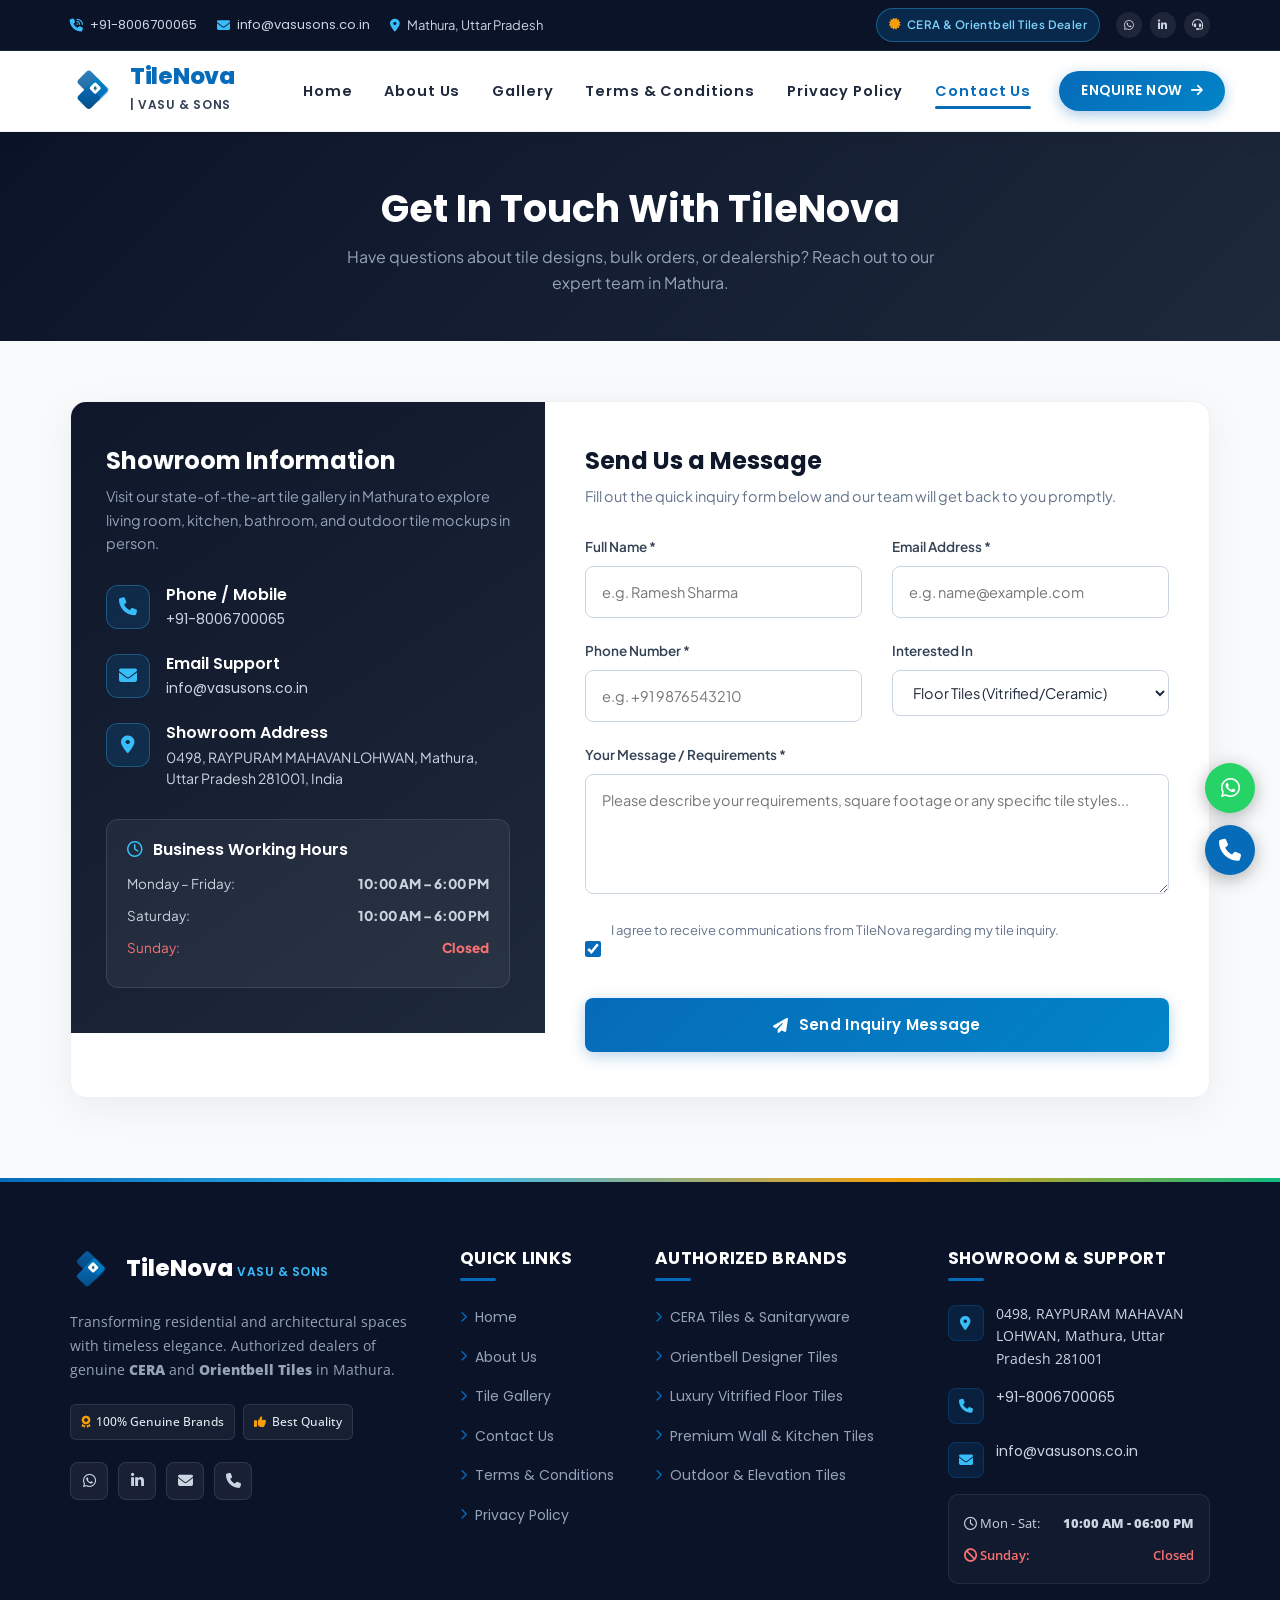
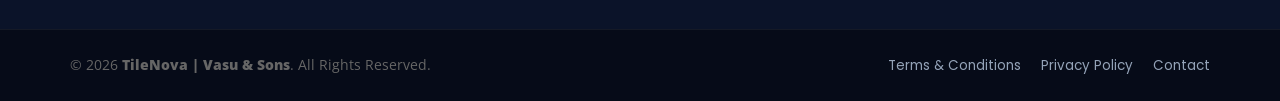
==== commit 6c26b5f7: "logo update tile nova" ====
--- a/contact-us/index.html
+++ b/contact-us/index.html
@@ -321,7 +321,7 @@
                         <i class="fa fa-bars"></i>
                     </button>
                     <a class="navbar-brand-custom" href="../">
-                        <img src="../assests/img/t.png" alt="TileNova Logo">
+                        <img src="../assests/img/tilenova-logo.svg" alt="TileNova Logo">
                         <div class="brand-text-box">
                             <span class="brand-main-title">TileNova</span>
                             <span class="brand-sub-title">| Vasu & Sons</span>
@@ -488,7 +488,7 @@
                     <div class="col-md-4 col-sm-6">
                         <div class="footer-brand-box">
                             <a href="../" class="footer-brand-link">
-                                <img src="../assests/img/t.png" alt="TileNova Logo">
+                                <img src="../assests/img/tilenova-logo.svg" alt="TileNova Logo">
                                 <div>
                                     <span class="footer-brand-title">TileNova</span>
                                     <span class="footer-brand-subtitle">Vasu & Sons</span>
@@ -621,3 +621,4 @@
 </body>
 
 </html>
+
